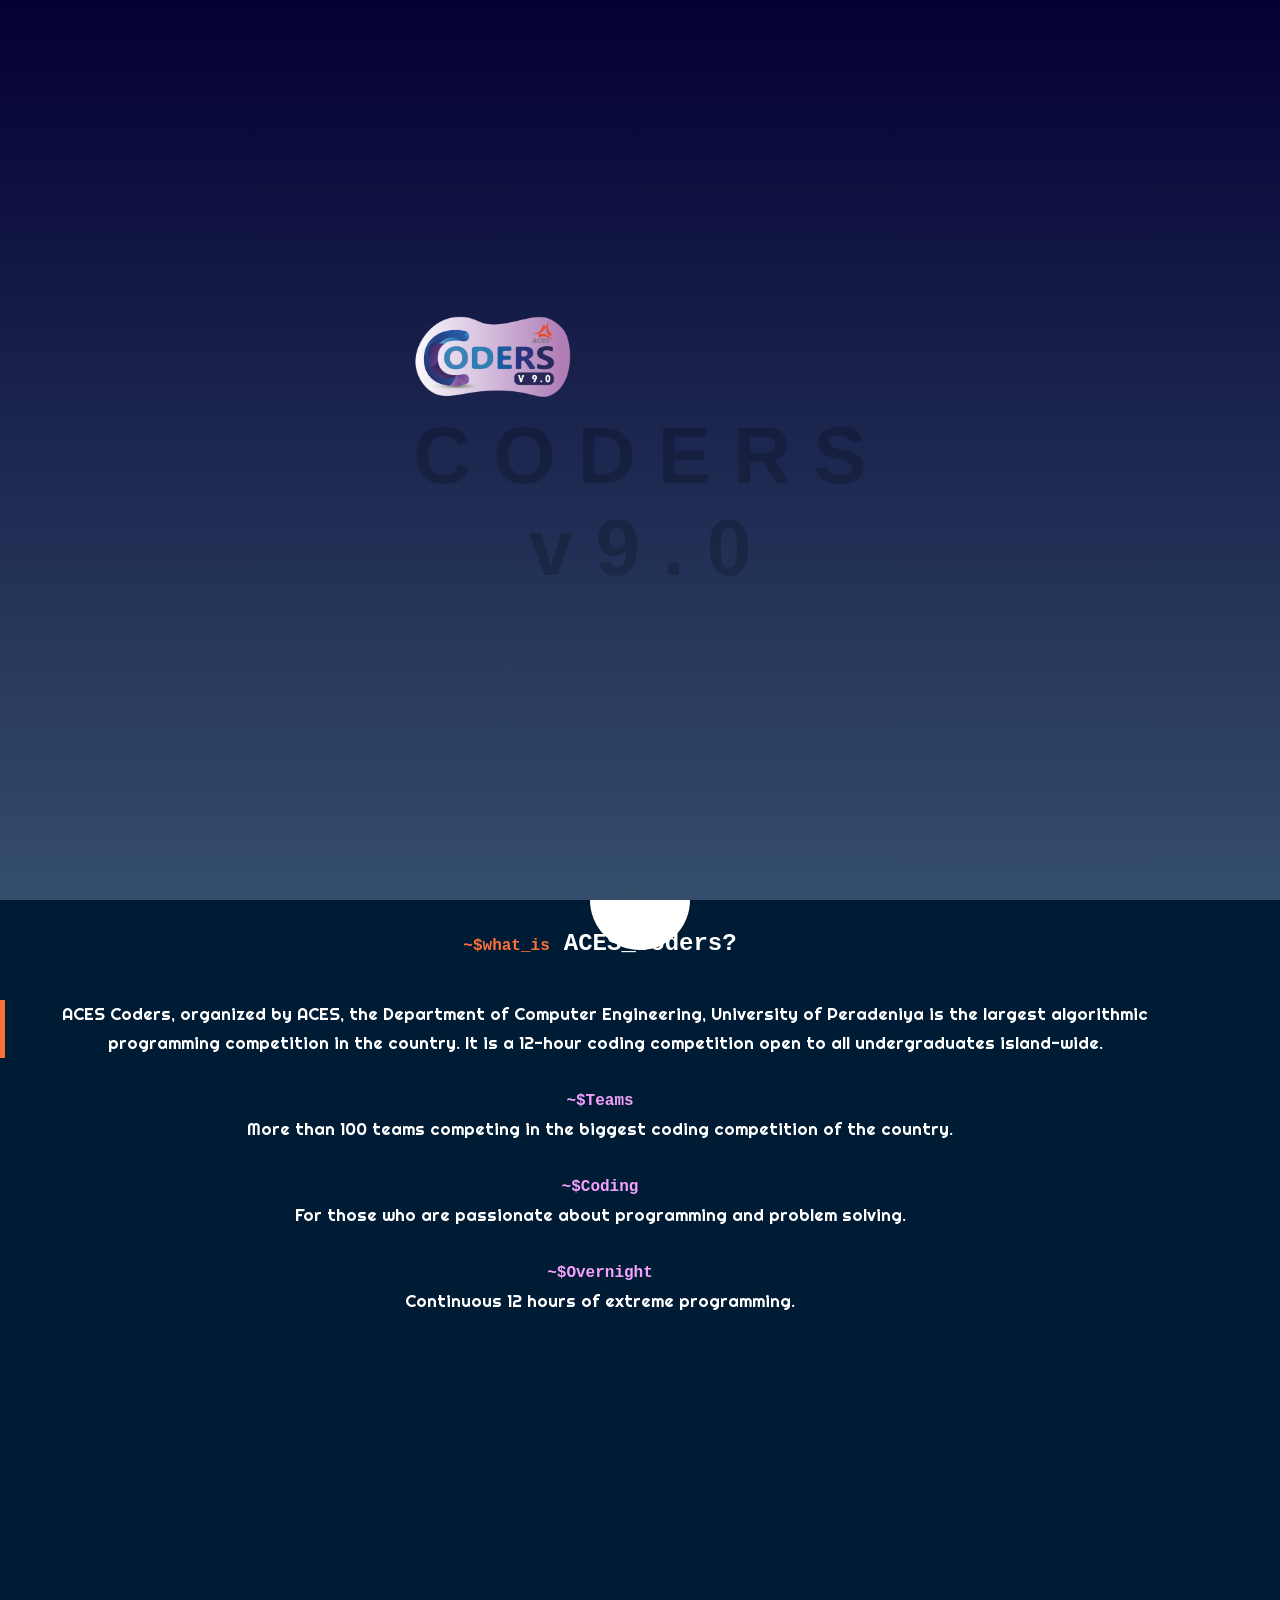
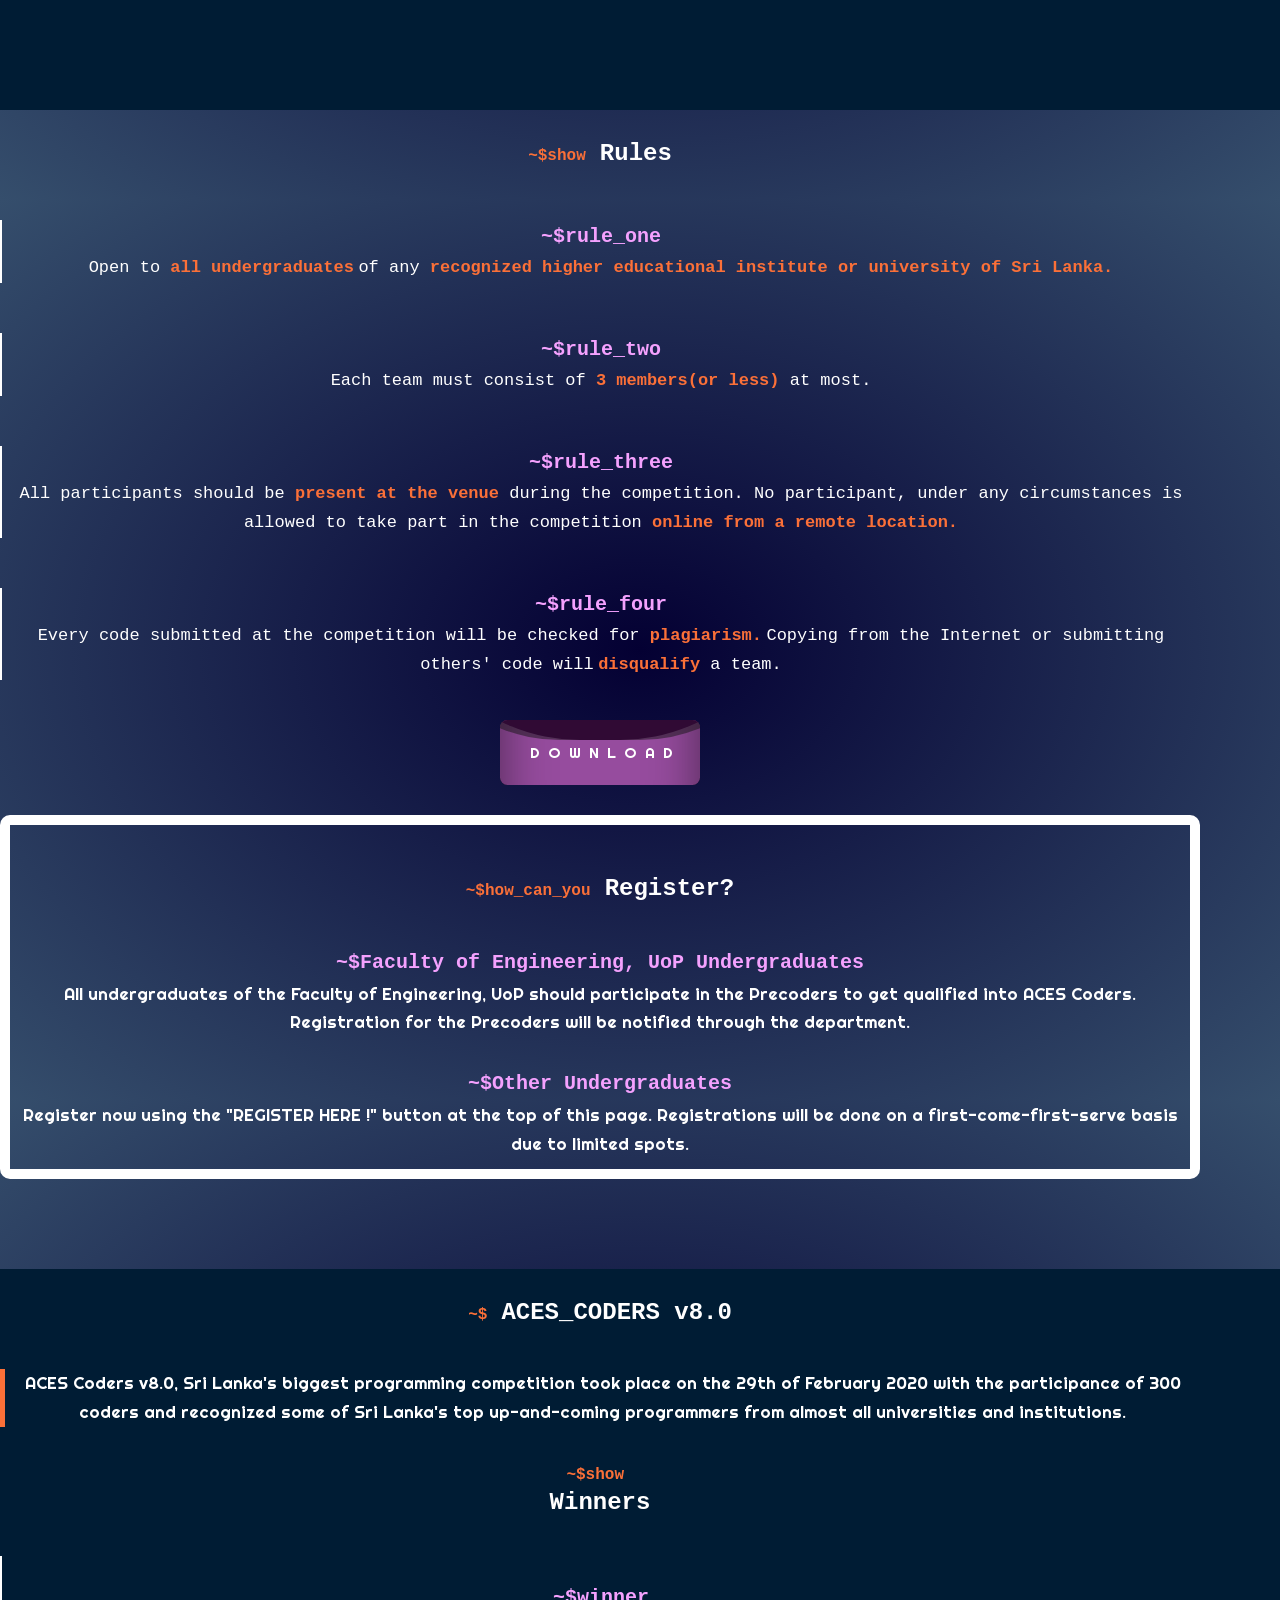
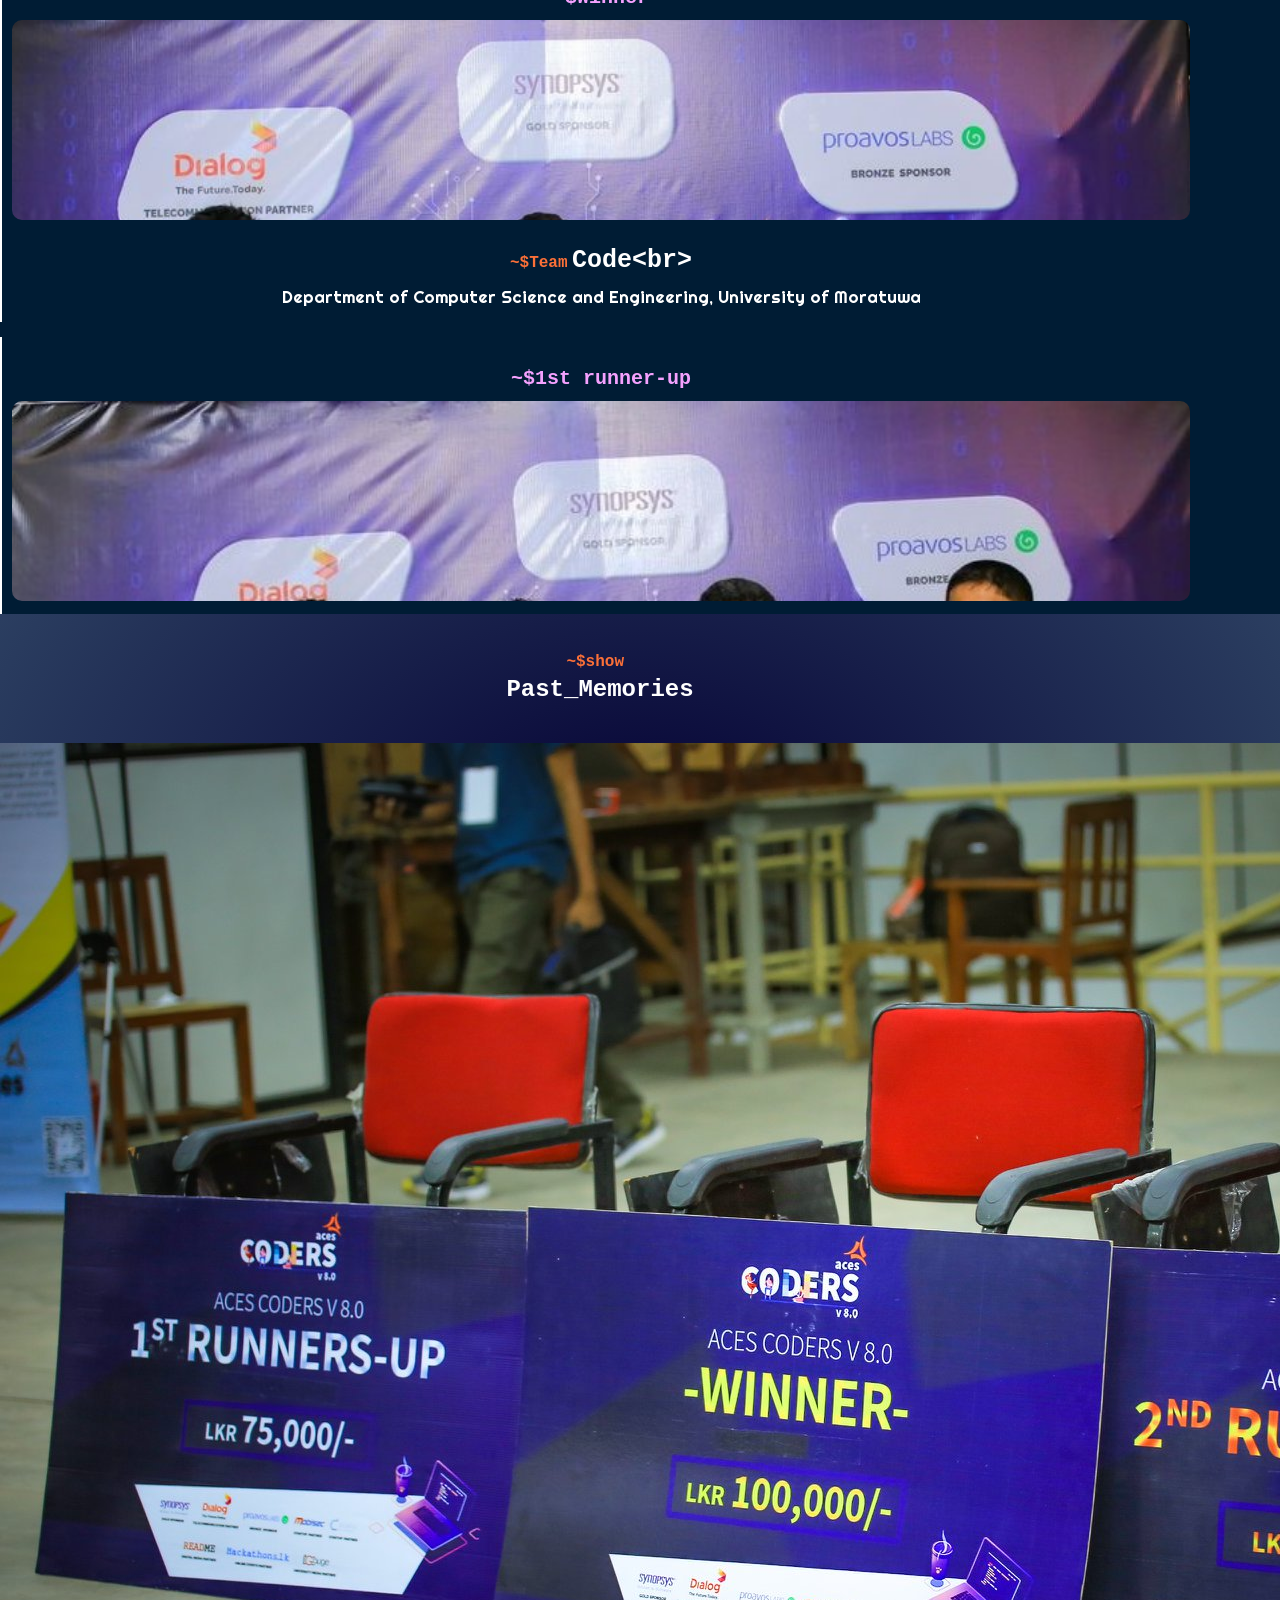
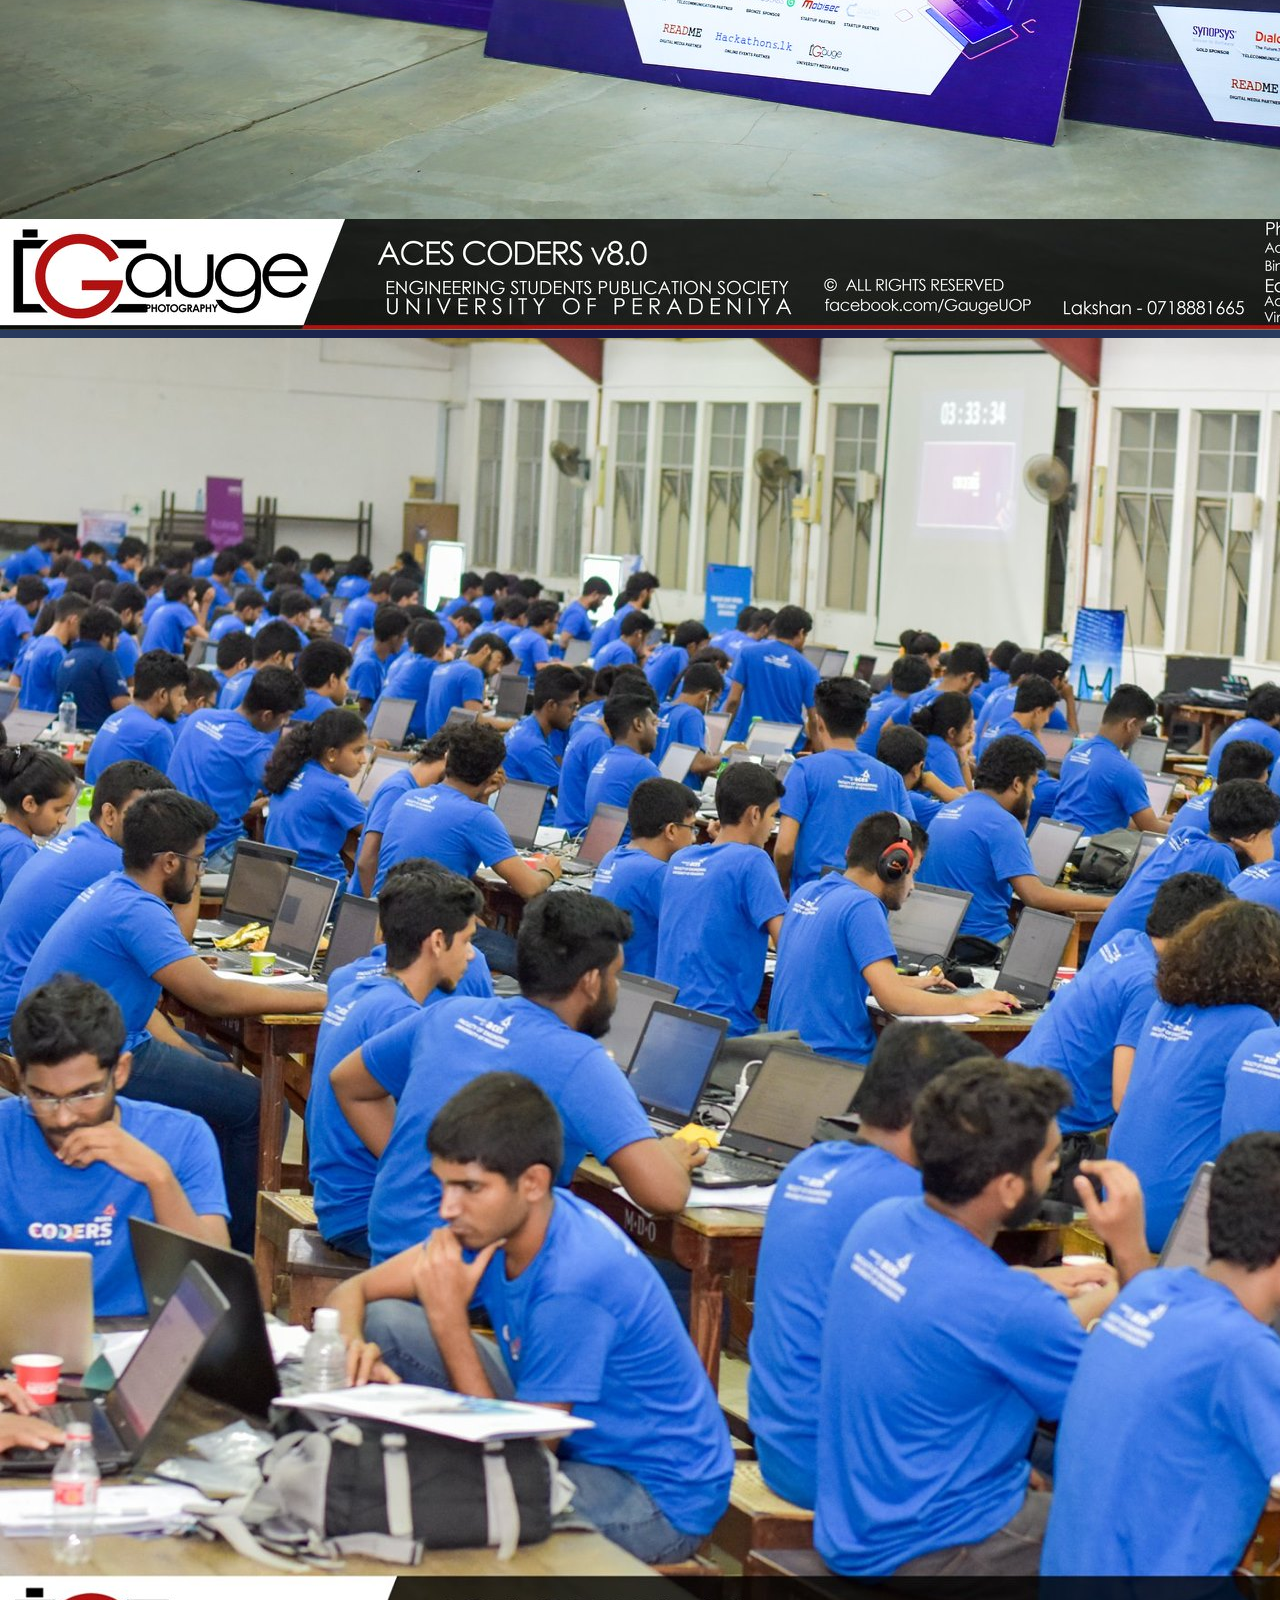
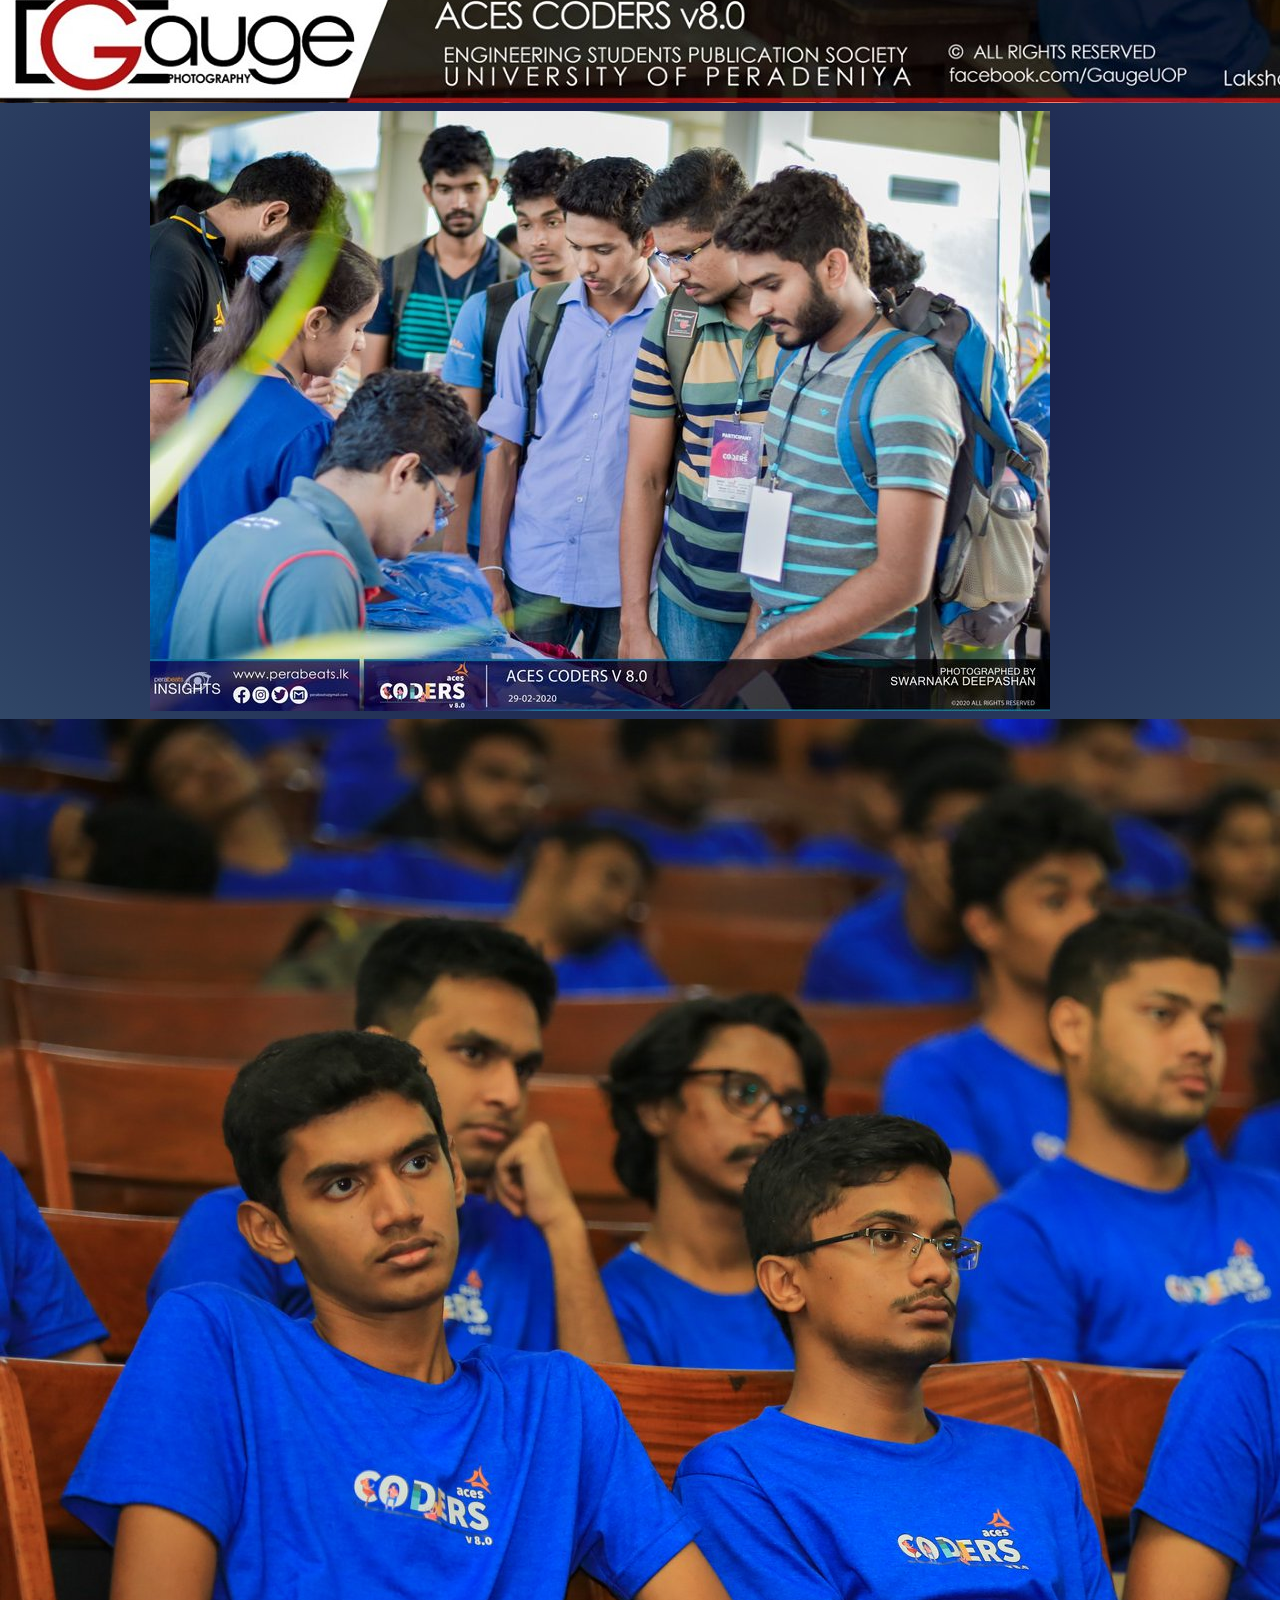
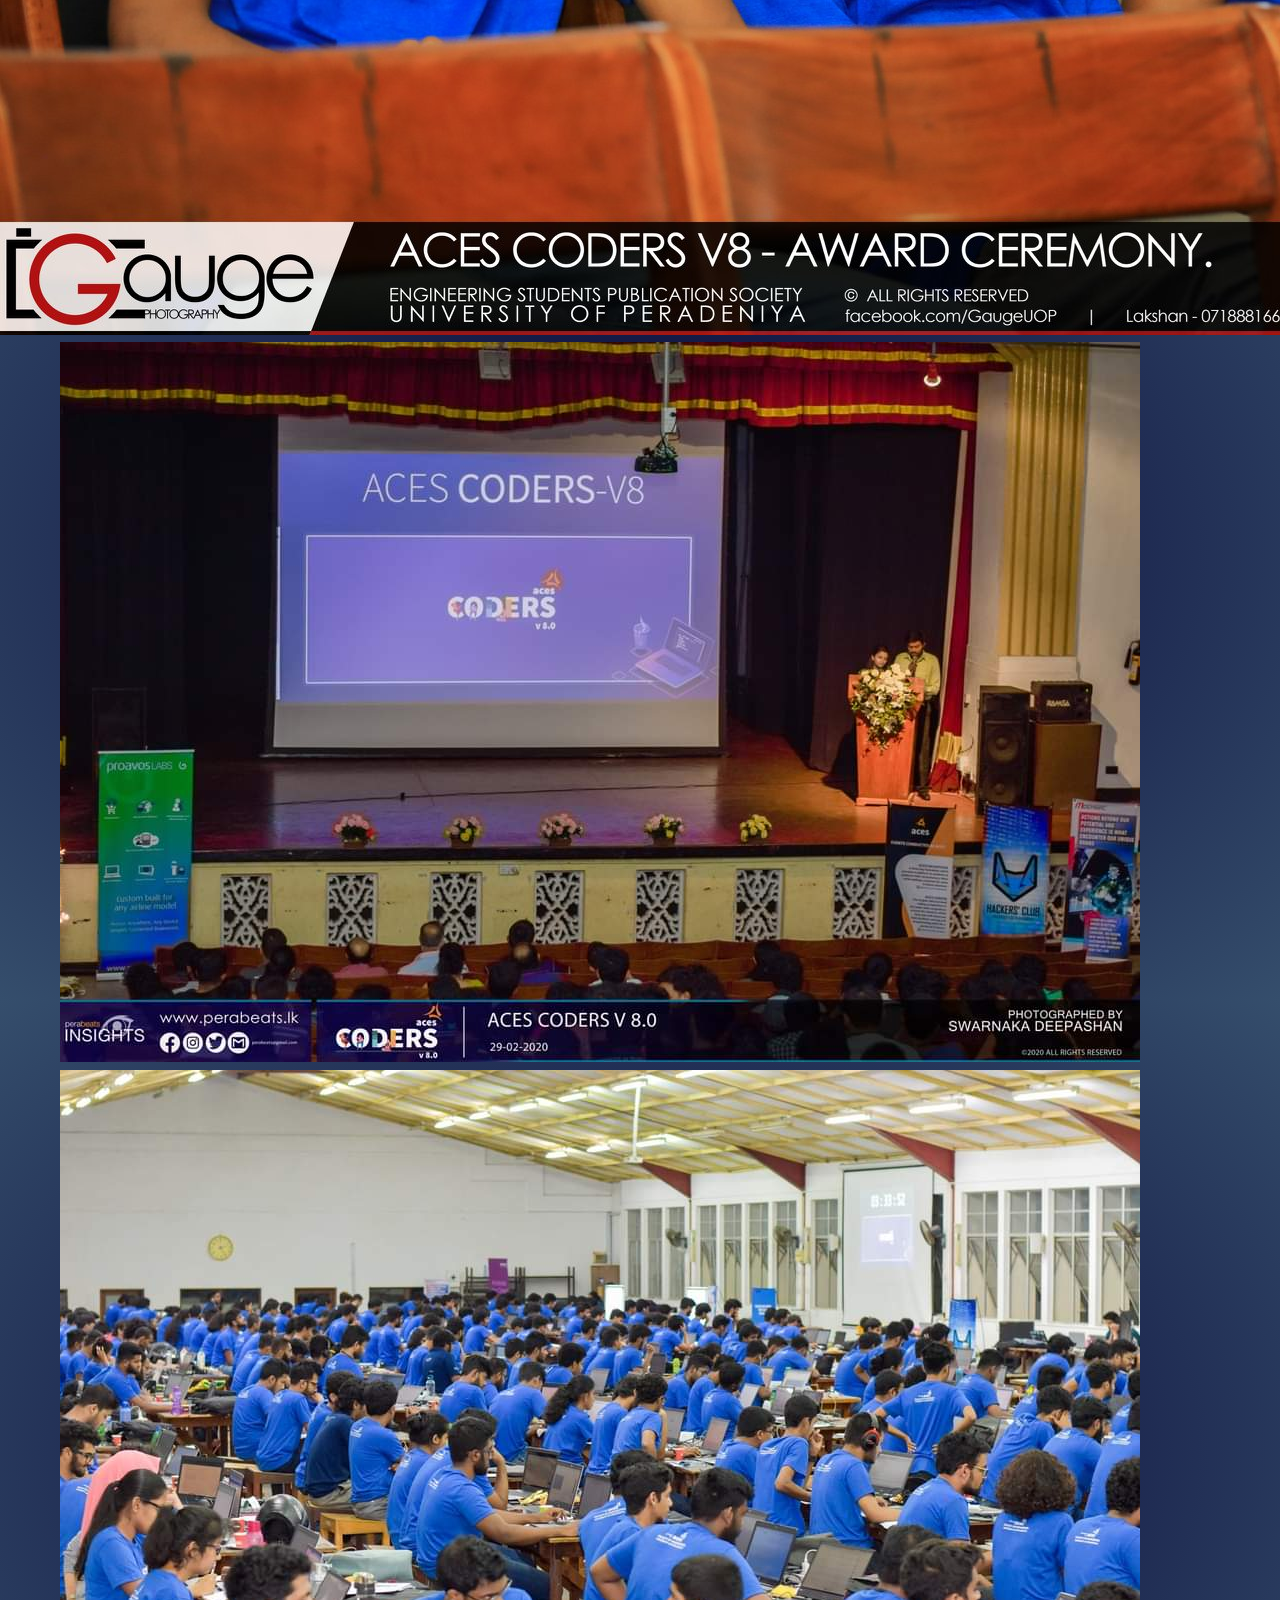
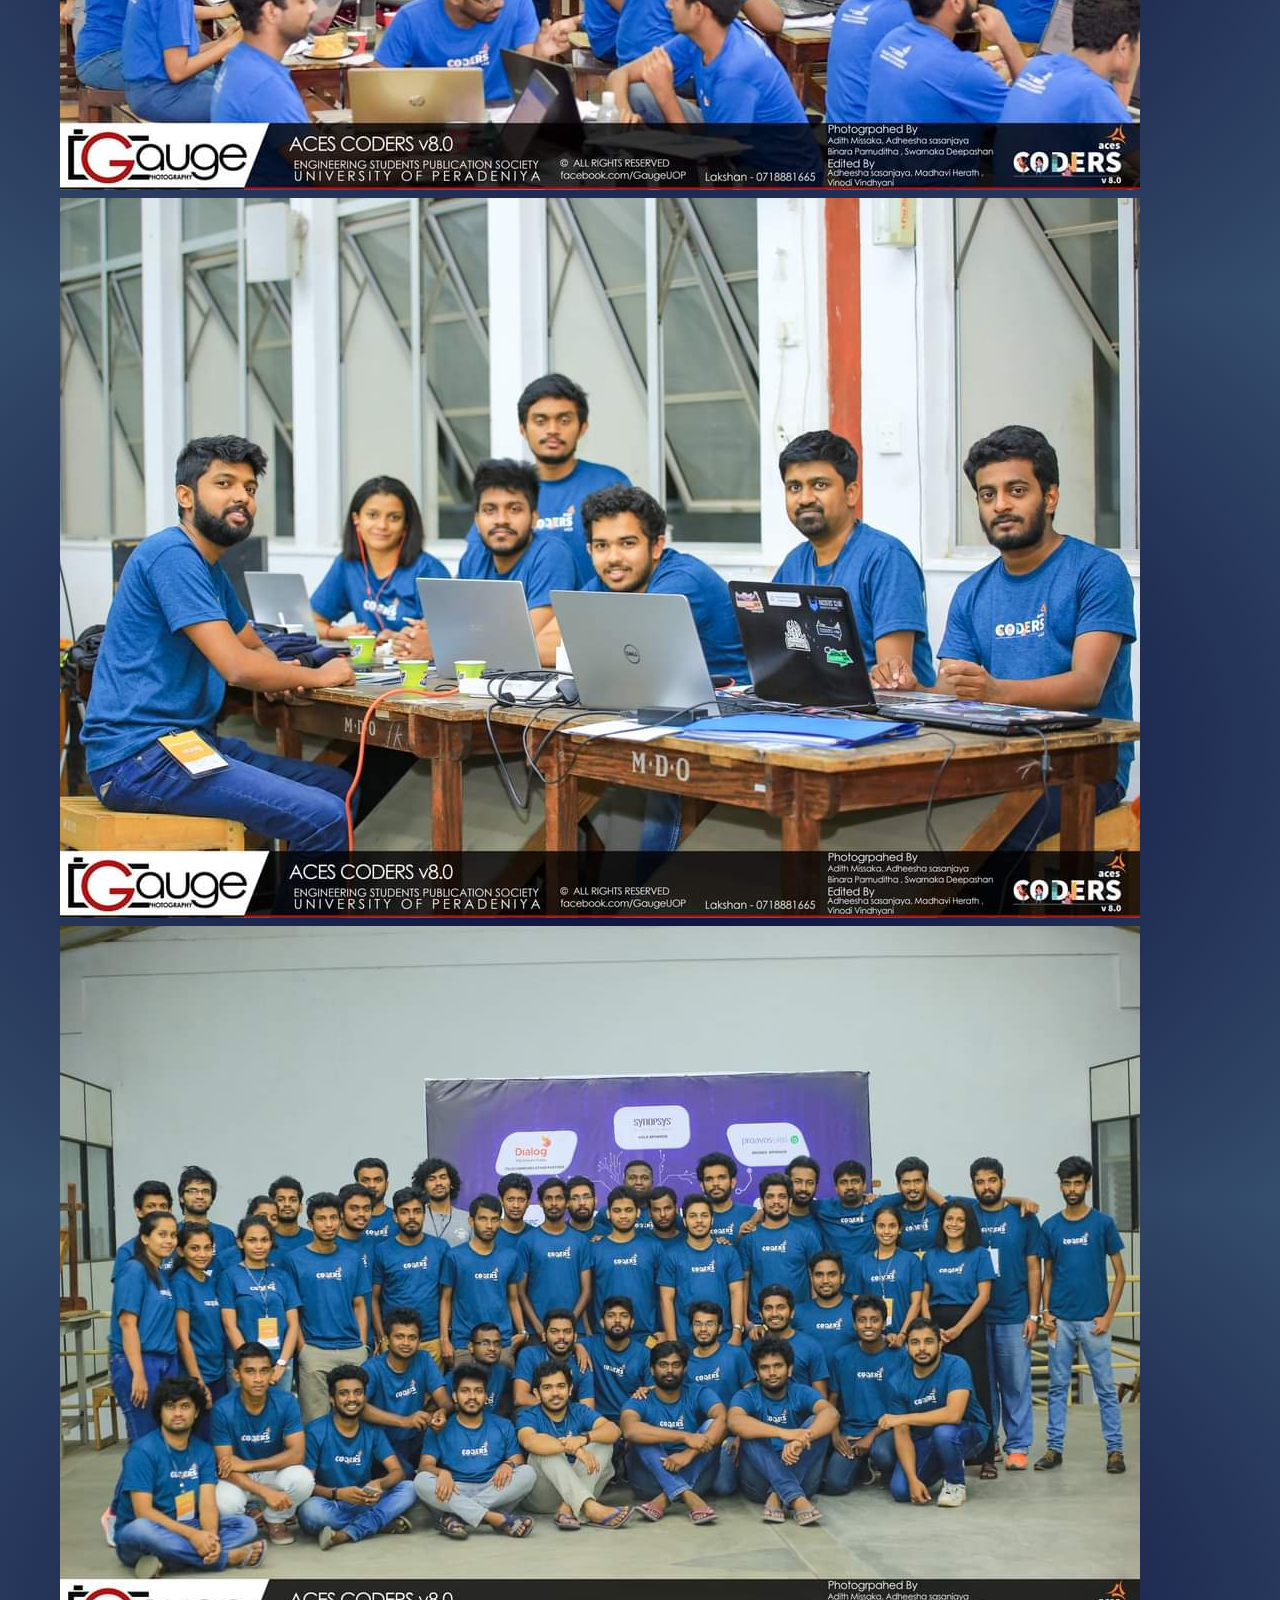
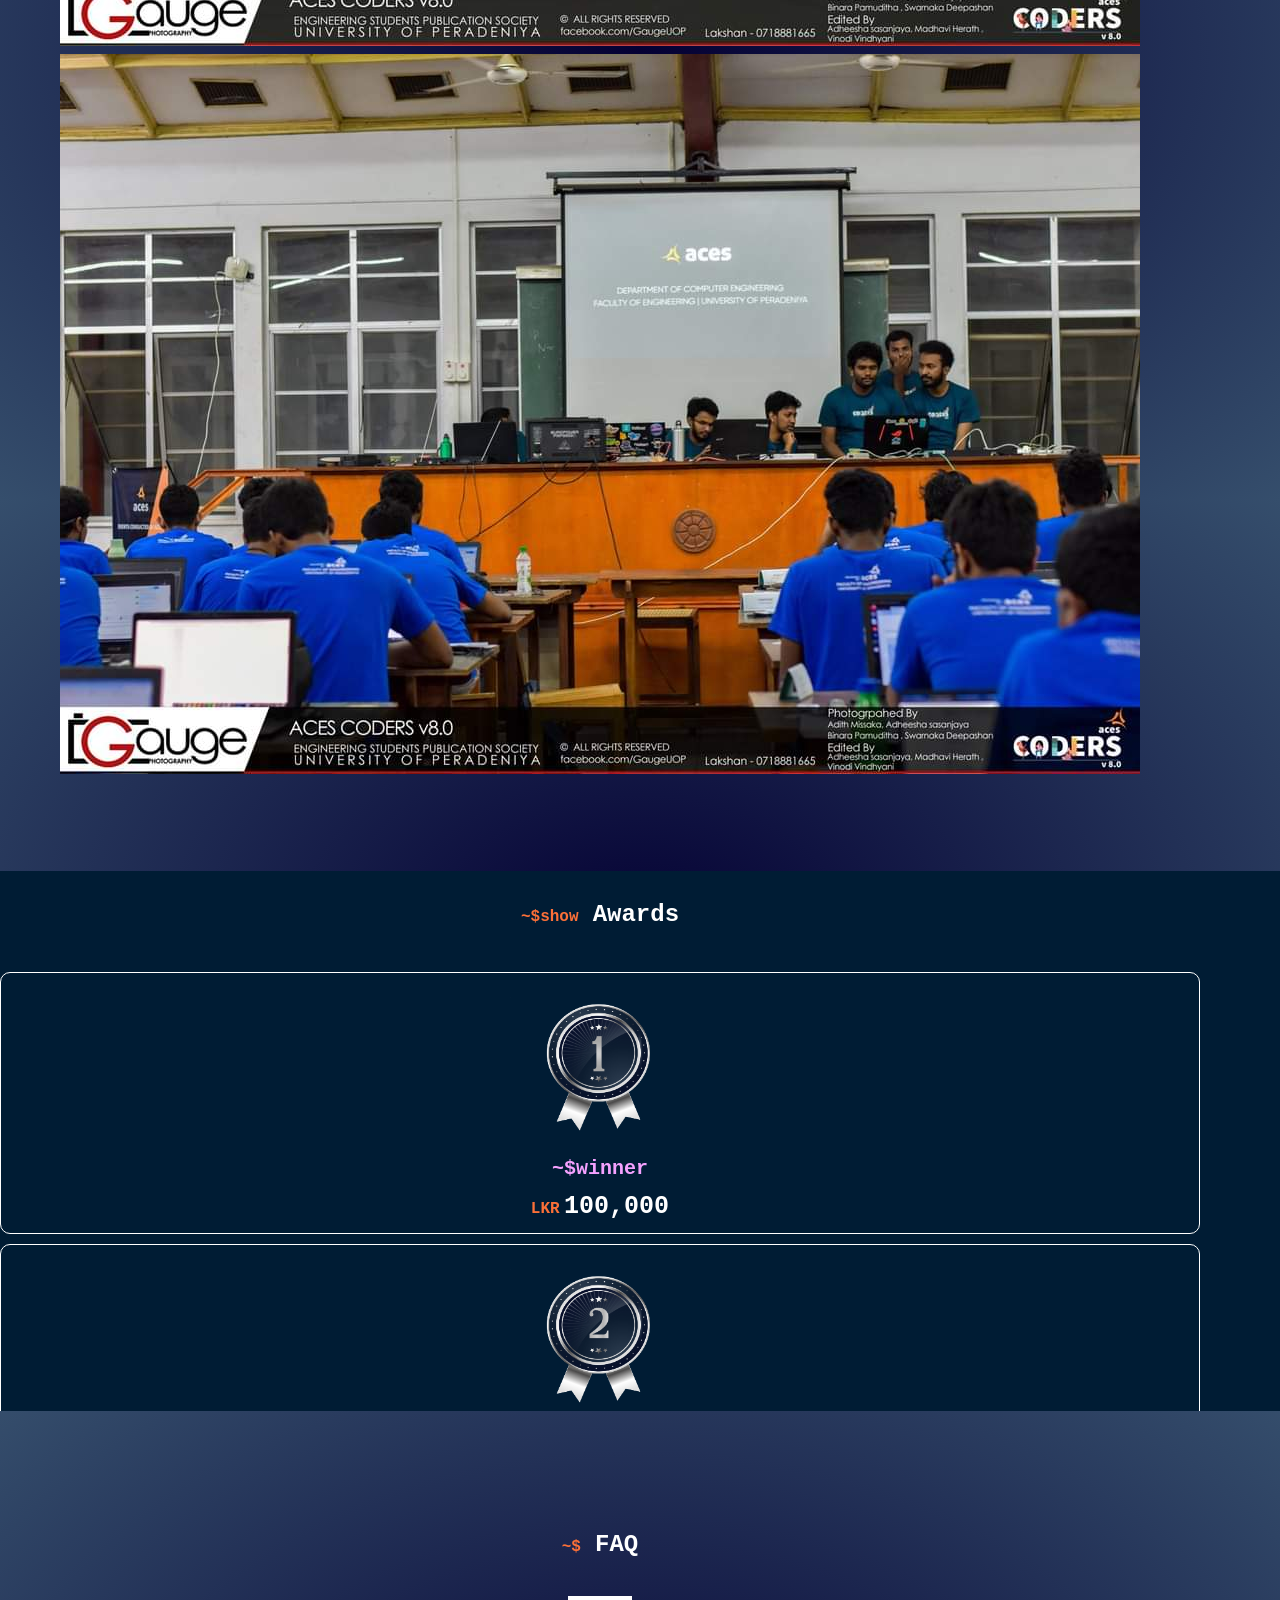
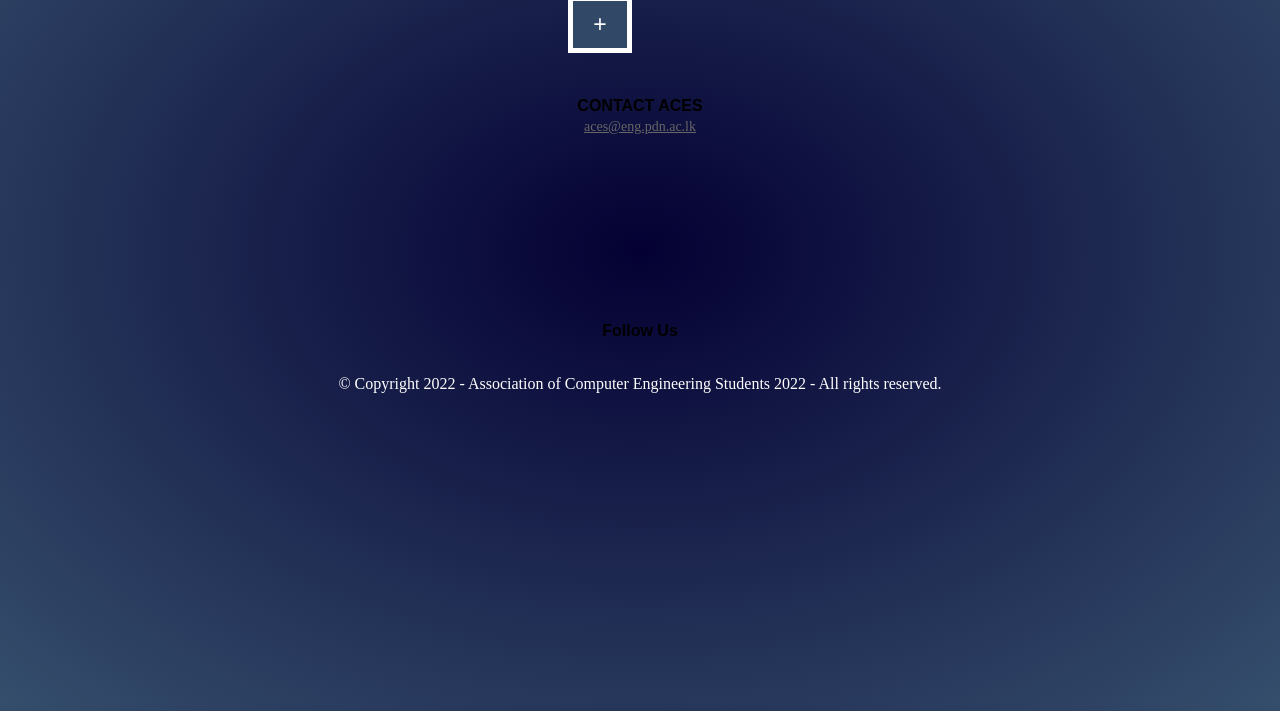
==== index.html @ c262368a "registration closed" ====
<!DOCTYPE html>
<html>

<head>
    <title>aces | coders v9.0</title>
    <meta name="viewport" content="width=device-width, initial-scale=1.0">
    <!---->
    <link rel='icon' href='img/aces-logo.jfif' type='image/x-icon' />
    <!--preloader-->
    <link rel="stylesheet" type="text/css" href="css/preloader_.css">
    <!--navBar-->
    <link rel="stylesheet" type="text/css" href="css/normalize.css" />
    <link rel="stylesheet" type="text/css" href="css/demo.css" />
    <link rel="stylesheet" type="text/css" href="css/component1.css" />
    <script src="js/modernizr-2.6.2.min.js"></script>
    <!--header-->
    <link rel="stylesheet" href="css/bootstrap.min.css">
    <link rel="stylesheet" href="css/header_.css">
    <!--scroll-->
    <link rel="stylesheet" href="css/scroll_.css">
    <link rel="stylesheet" href="css/main.css">

    <link rel="stylesheet" href="css/all.css">
    <!--cotactus-->
    <link rel="stylesheet" type="text/css" href="css/font-awesome.min.css">
    <link rel="stylesheet" type="text/css" href="css/contactus.css">
    <!--footer-->
    <link rel="stylesheet" type="text/css" href="css/footer_.css">
    <!--countdown-->
    <link rel="stylesheet" type="text/css" href="css/util.css">
    <link rel="stylesheet" type="text/css" href="css/mainTimer.css">
    <link href="https://fonts.googleapis.com/css?family=Droid+Sans:400,700" rel="stylesheet">
    <link href="https://fonts.googleapis.com/css2?family=Righteous&display=swap" rel="stylesheet">
    <link rel="stylesheet" href="css/baguetteBox.min.css">
    <link rel="stylesheet" href="css/fluid-gallery.css">
    <link rel="stylesheet" href="css/main.css">

    <!--New button CSS-->
    <link rel="stylesheet" href="./css/new_button.css">

</head>

<style type="text/css">

</style>

<body id="page-top" data-spy="scroll" data-target=".navbar-fixed-top">

    <!-- Preloader -->
    <div class="no-scroll-y">
        <section>
            <div id="preloader">
                <div id="ctn-preloader" class="ctn-preloader">
                    <div class="animation-preloader">
                        <div class="row">
                            <div class="col-sm-3"></div>
                            <div class="col-sm-4">
                                <img src="img/coders-logo-2.png" alt="logo" width="164px" height="100px">
                            </div>
                        </div>
                        <div class="txt-loading">
                            <span data-text-preloader="C" class="letters-loading letterC">
							C
						</span>
                            <span data-text-preloader="O" class="letters-loading letterO">
							O
						</span>
                            <span data-text-preloader="D" class="letters-loading letterD">
							D
						</span>
                            <span data-text-preloader="E" class="letters-loading letterE">
							E
						</span>
                            <span data-text-preloader="R" class="letters-loading letterR">
							R
						</span>
                            <span data-text-preloader="S" class="letters-loading letterS">
							S
						</span>
                            <br>
                            <span data-text-preloader="v" class="letters-loading letterV">
							v
						</span>
                            <span data-text-preloader="9" class="letters-loading letter8">
							9
						</span>
                            <span data-text-preloader="." class="letters-loading letterDOT">
							.
						</span>
                            <span data-text-preloader="0" class="letters-loading letter0">
							0
						</span>
                        </div>
                    </div>
                    <div class="loader-section section-left"></div>
                    <div class="loader-section section-right"></div>
                </div>
            </div>
        </section>
    </div>

    <!-- Start Nav Structure -->
    <div class="component">

        <button class="cn-button" id="cn-button">+</button>
        <div class="cn-wrapper" id="cn-wrapper">
            <ul>
                <li id="menuBarButton"><a class="page-scroll" href="#page-top"><span class="icon-home"></span></a></li>
                <li id="menuBarButton1"><a class="page-scroll" href="#about"><i class="far fa-file-code"></i></a></li>
                <li id="menuBarButton2"><a class="page-scroll" href="#lastYear"><span class="icon-picture"></span></a></li>
                <li id="menuBarButton3"><a class="page-scroll" href="#awards"><i class="fas fa-medal"></i></a></li>
                <li id="menuBarButton4"><a class="page-scroll" href="#contact"><span class="icon-envelope-alt"></span></a></li>
            </ul>
        </div>
        <div id="cn-overlay" class="cn-overlay"></div>

    </div>
    <!-- End Nav Structure -->

    <!-- Header -->
    <!--
<nav class="navbar navbar-default navbar-fixed-top" style="background-color: #37526f; border-color: #37526f;">
    <div class="container-fluid">
      	<div class="brand-centered" style="background-color: #37526f; border-color: #37526f;">
      		<a class="navbar-brand" href=""><img style="margin-right: 10px; padding: 0;" src="img/header_logo.png" alt="codeslogo"></a>
      	</div>
    </div>
</nav>-->
    <!--End Header -->

    <!-- Home Section -->
    <section id="intro" class="intro-section">
        <header class="headerHome">
            <div class="overlay-img"></div>
            <!-- <img src="img/overlay-image.png" alt="overlay-image" class="overlay-img">-->
            <video playsinline="playsinline" autoplay="autoplay" muted="muted" loop="loop">
            <source src="video/home.mp4" type="video/mp4">
        </video>

            <div class="container containerMarginResp marginSet">

                <section class='event row container logo-padding' id='event'>
                    <div class='event-content'>
                        <img src='img/Coders-Logo-Transparent.png' alt='SweetLandia' id='sweetlandia'/>
                    </div>
                </section>

                <div class="row container">
                    <div class="col">
                        <div class="bg-g1 size1 flex-w flex-col-c-sb p-l-15 p-r-15 p-t-55 p-b-35 respon1">
                            <span></span>
                            <div class="flex-col-c p-t-50 p-b-50">
                                <div class="homePHeadTimer">
                                    <p style="font-family: Courier New; font-weight:bold">ACES Coders v9.0 will begin in</p>
                                </div>

                                <div class="flex-w flex-c cd100 p-b-82">
                                    <!--<div class="flex-col-c-m size2 how-countdown" style="width: 100%;">
                                        <span class="l1-txt3">CLOSED</span>
                                    </div>-->

                                    <div class="flex-col-c-m size2 how-countdown">
                                        <span class="l1-txt3 p-b-9 days" style="color: #a3009d;">35</span>
                                        <span class="s1-txt1" style="font-weight: bolder;">Days</span>
                                    </div>

                                    <div class="flex-col-c-m size2 how-countdown">
                                        <span class="l1-txt3 p-b-9 hours" style="color: #a3009d;">17</span>
                                        <span class="s1-txt1" style="font-weight: bolder;">Hours</span>
                                    </div>

                                    <div class="flex-col-c-m size2 how-countdown">
                                        <span class="l1-txt3 p-b-9 minutes" style="color: #a3009d;">50</span>
                                        <span class="s1-txt1" style="font-weight: bolder;">Minutes</span>
                                    </div>

                                    <div class="flex-col-c-m size2 how-countdown">
                                        <span class="l1-txt3 p-b-9 seconds" style="color: #a3009d;">39</span>
                                        <span class="s1-txt1" style="font-weight: bolder;">Seconds</span>
                                    </div>
                                </div>

                            </div>
                        </div>
                    </div>
                    <!-- <div class="col-sm-6">
                        <div class="row" style="float: left;">
                            <p class="homePHeadShow">~$show_event_name&nbsp;</p>
                            <p class="homePHead">ACES Coders v8.0</p>
                        </div>
                        <div class="row" style="float: left;">
                            <p class="homePHeadShow">~$stage_next&nbsp;</p>
                            <p class="homePHead">Practice Session</p> -->
                    <!--<p class="homeresult">// Feb 25</p>-->
                    <!-- </div>
                <div class="row" style="float: left;">
                    <p class="homePHeadShow">~$show_event&nbsp;</p>
                    <p class="homePHead">Over Night Coding&nbsp;</p>
                </div>
                <div class="row" style="float: left;">
                    <p class="homePHeadShow">~$end&nbsp;</p>
                    <p class="homePHead">Awards Ceremony&nbsp;</p>
                </div> -->
                </div>
            </div>
            </div>
            <div class="container">
                <div class="row marginStyle">
                    <div class="col-sm-4 containerMargin">
                        <p style="color: white;"><i class="fas fa-calendar fa-4x"></i></i>
                        </p>
                        <p class="aboutP"><strong>~$show_event_date</strong></p>
                        <p class="homePHead" style="font-weight:bold">17th Dec 2022</p>
                    </div>
                    <div class="col-sm-4 containerMargin">
                        <p style="color: white;"><i class="fa fa-map-marker fa-4x"></i></p>
                        <p class="aboutP"><strong>~$show_event_venue</strong></p>
                        <p class="homePHead" style="font-weight:bold">Faculty of Engineering UoP&nbsp;</p>
                    </div>
                    <div class="col-sm-4 containerMargin">
                        <p style="color: white;"><i class="fa fa-clock-o fa-4x"></i></p>
                        <p class="aboutP"><strong>~$show_event_time</strong></p>
                        <p class="homePHead" style="font-weight:bold">6.00 p.m - 6.00 a.m.</p>
                    </div>
                </div>
                <!--<div class="wrapper-a">
                    <a class="button-wrapper-a" href="https://docs.google.com/forms/d/e/1FAIpQLScHGN9x7dWjV7-T_xYr0hlZ8g_eYYLVKu6fZ9DCsmUbyilGmA/viewform" target="_blank" style="color: white;">
                        Register Here !
                    </a>
                </div>-->
            </div>
        </header>

    </section>

    <!-- About Section -->
    <section id="about" class="about-section">

        <header class="headerAbout">
            <div class="overlay"></div>
            <video playsinline="playsinline" autoplay="autoplay" muted="muted" loop="loop">
	    	<source src="video/coders2022.mp4" type="video/mp4">
	  	</video>

            <div class="container containerMargin">
                <div class="row">
                    <div class="container">
                        <div class="row">
                            <div class="col-sm-12" style="margin-bottom: 40px;">
                                <p class="mainHeadp"><strong>~$what_is&nbsp;</strong></p>
                                <h1 class="mainHeadH pixelFont"><strong>ACES_Coders?</strong></h1>
                            </div>
                        </div>
                    </div>
                    <div class="container" style="border-left: 5px solid #fb7038;">
                        <div class="row containerAbout">
                            <div class="col-sm-12">
                                <p class="textAbout" style="font-family: 'Righteous', cursive;">ACES Coders, organized by ACES, the Department of Computer Engineering, University of Peradeniya is the largest algorithmic programming competition in the country. It is a 12-hour coding competition open to all undergraduates
                                    island-wide.
                                </p>
                            </div>
                        </div>
                    </div>
                    <div class="container">
                        <div class="row">
                            <div class="col-sm-6 containerMargin">
                                <p style="color: white;"><i class="fas fa-users fa-5x"></i></i>
                                </p>
                                <p class="aboutP"><strong>~$Teams</strong></p>
                                <p class="textAbout">More than 100 teams competing in the biggest coding competition of the country.</p>
                            </div>
                            <div class="col-sm-6 containerMargin">
                                <p style="color: white;"><i class="fas fa-laptop-code fa-5x"></i></p>
                                <p class="aboutP"><strong>~$Coding</strong></p>
                                <p class="textAbout">For those who are passionate about programming and problem solving.</p>
                            </div>
                        </div>
                        <div class="row containerMargin">
                            <div class="col-sm-12">
                                <p style="color: white;"><i class="fas fa-hourglass-half fa-5x"></i></p>
                                <p class="aboutP"><strong>~$Overnight</strong></p>
                                <p class="textAbout">Continuous 12 hours of extreme programming.</p>
                            </div>
                        </div>
                    </div>
                </div>
            </div>

        </header>

        <div class="container" style="margin-top: 30px;">
            <div class="row">
                <div class="col-lg-12">
                    <p class="mainHeadp"><strong>~$show&nbsp;</strong></p>
                    <h1 class="mainHeadH pixelFont"><strong>Rules</strong></h1>
                </div>
                <div class="container">
                    <div class="row">
                        <div class="col-sm-6">
                            <div class="containerMarginListRule">
                                <p class="ruleP"><strong>~$rule_one</strong></p>
                                <p class="textAboutRule">Open to </p>
                                <p class="textPRule"><strong>all undergraduates</strong></p>
                                <p class="textAboutRule"> of any </p>
                                <p class="textPRule"><strong>recognized higher educational institute or university of Sri Lanka.</strong></p>
                            </div>

                        </div>
                        <div class="col-sm-6">
                            <div class="containerMarginListRule">
                                <p class="ruleP"><strong>~$rule_two</strong></p>
                                <p class="textAboutRule">Each team must consist of </p>
                                <p class="textPRule"><strong>3 members(or less) </strong></p>
                                <p class="textAboutRule">at most.</p>
                            </div>
                        </div>
                    </div>
                    <div class="row">
                        <div class="col-sm-6">
                            <div class="containerMarginListRule">
                                <p class="ruleP"><strong>~$rule_three</strong></p>
                                <p class="textAboutRule">All participants should be </p>
                                <p class="textPRule"><strong>present at the venue </strong></p>
                                <p class="textAboutRule">during the competition. No participant, under any circumstances is allowed to take part in the competition </p>
                                <p class="textPRule"><strong>online from a remote location.</strong></p>
                            </div>
                        </div>
                        <div class="col-sm-6">
                            <div class="containerMarginListRule">
                                <p class="ruleP"><strong>~$rule_four</strong></p>
                                <p class="textAboutRule">Every code submitted at the competition will be checked for </p>
                                <p class="textPRule"><strong>plagiarism.</strong></p>
                                <p class="textAboutRule"> Copying from the Internet or submitting others' code will</p>
                                <p class="textPRule"><strong> disqualify </strong></p>
                                <p class="textAboutRule">a team.</p>
                            </div>
                        </div>
                    </div>
                </div>
                <!-- <div class="container-contact1-form-btn" style="margin-top: 20px;">
                    <button class="contact1-form-btn" href="pdf/Rules and Regulations.pdf">
                    <a href="pdf/Rules and Regulations.pdf" style="color: white" download>
                        <span>Download<i class="fa fa-long-arrow-right" aria-hidden="true"></i></span>
                    </a>
                </button>
                </div> -->
                <div class="container-contact1-form-btn" style="margin-top: 20px;">
                    <div class="download-btn" style="margin-top: 20px;">
                        <a href="pdf/Rules and Regulations.pdf" class="download-btn-a">
                            <span>DOWNLOAD</span>
                            <div class="wave"></div>
                        </a>
                    </div>
                </div>
            <div class="register">
                <div class="row" style="margin-top: 40px;">
                    <div class="col-lg-12" style="margin-bottom: 40px;">
                        <p class="mainHeadp"><strong>~$how_can_you&nbsp;</strong></p>
                        <h1 class="mainHeadH pixelFont"><strong>Register?</strong></h1>
                    </div>
                </div>
                <div class="row">
                    <div class="col-sm-6">
                        <div class=" " style="margin-bottom: 30px;">
                            <p class="ruleP"><strong>~$Faculty of Engineering, UoP Undergraduates</strong></p>
                            <p class="textAboutRule" style="font-family: 'Righteous', cursive;">All undergraduates of the Faculty of Engineering, UoP should participate in the Precoders to get qualified into ACES Coders. Registration for the Precoders will be notified through the department.</p>
                        </div>
                    </div>
                    <div class="col-sm-6">
                        <div class=" ">
                            <p class="ruleP"><strong>~$Other Undergraduates</strong></p>
                            <p class="textAboutRule" style="font-family: 'Righteous', cursive;">Register now using the "REGISTER HERE !" button at the top of this page. Registrations will be done on a first-come-first-serve basis due to limited spots.</p>
                        </div>
                    </div>
                </div>
            </div>
    </section>
    <!--End About Section -->

    <!-- lastYear Section -->
    <section id="lastYear" class="lastYear-section">

        <header class="headerLastYear">
            <div class="overlay"></div>
            <video playsinline="playsinline" autoplay="autoplay" muted="muted" loop="loop">
            <source src="video/lastyear.mp4" type="video/mp4">
        </video>

            <div class="container containerMargin">
                <div class="row">
                    <div class="col-lg-12" style="margin-bottom: 40px;">
                        <p class="mainHeadp"><strong>~$&nbsp;</strong></p>
                        <h1 class="mainHeadH pixelFont"><strong>ACES_CODERS v8.0</strong></h1>
                    </div>
                </div>
                <div class="row">
                    <div class="col-sm-12 containerLastYear" style="border-left: 5px solid #fb7038;">
                        <p class="textAbout">ACES Coders v8.0, Sri Lanka's biggest programming competition took place on the 29th of February 2020 with the participance of 300 coders and recognized some of Sri Lanka's top up-and-coming programmers from almost all universities
                            and institutions.</p>
                    </div>
                </div>
                <div class="row">
                    <div class="col-lg-12" style="margin-bottom: 40px;">
                        <p class="mainHeadWinp"><strong>~$show&nbsp;</strong></p>
                        <h1 class="mainHeadH pixelFont"><strong>Winners</strong></h1>
                    </div>
                </div>
                <div class="row">
                    <div class="col-sm-4">
                        <div class="set">
                            <div class="winnerPDiv">
                                <p class="winnerHeadP"><strong>~$winner</strong></p>
                            </div>
                            <div class="winners">
                                <div class="firstPlaceDiv"></div>
                                <div class="winnerPDiv">
                                    <p class="winnerP"><strong>~$Team</strong></p>
                                    <p class="winnerTeamP"><strong> Code&lt;br&gt;</strong></p>
                                </div>
                                <div>
                                    <p class="textAbout">Department of Computer Science and Engineering, University of Moratuwa</p>
                                </div>
                            </div>
                        </div>
                    </div>
                    <div class="col-sm-4">
                        <div class="set">
                            <div class="winnerPDiv">
                                <p class="winnerHeadP"><strong>~$1<up>st</up> runner-up</strong></p>
                            </div>
                            <div class="winners">
                                <div class="secondPlaceDiv"></div>
                                <div class="winnerPDiv">
                                    <p class="winnerP"><strong>~$Team</strong></p>
                                    <p class="winnerTeamP"><strong> TeamName</strong></p>
                                </div>
                                <div>
                                    <p class="textAbout">Department of Electronic and Telecommunication Engineering, University of Moratuwa</p>
                                </div>
                            </div>
                        </div>
                    </div>
                    <div class="col-sm-4">
                        <div class="set">
                            <div class="winnerPDiv">
                                <p class="winnerHeadP"><strong>~$2<up>nd</up> runner-up</strong></p>
                            </div>
                            <div class="winners">
                                <div class="thirdPlaceDiv"></div>
                                <div class="winnerPDiv">
                                    <p class="winnerP"><strong>~$Team</strong></p>
                                    <p class="winnerTeamP"><strong> FkrBk</strong></p>
                                </div>
                                <div>
                                    <p class="textAbout">Department of Computer Science, University of Colombo</p>
                                </div>
                            </div>
                        </div>
                    </div>
                </div>
            </div>
            </div>

        </header>

        <div class="container">
            <div class="row">
                <div class="col-lg-12" style="margin-bottom: 40px;">
                    <p class="mainHeadWinp"><strong>~$show&nbsp;</strong></p>
                    <h1 class="mainHeadH pixelFont"><strong>Past_Memories</strong></h1>
                </div>
            </div>
            <div class="container gallery-container">
                <div class="tz-gallery">
                    <div class="row">
                        <div class="col-sm-4">
                            <div>
                                <a class="lightbox" href="img/g1.jpg"><img src="img/g1.jpg" alt="galleryImg"></a>
                            </div>
                        </div>
                        <div class="col-sm-4">
                            <div>
                                <a class="lightbox" href="img/g2.jpg"><img src="img/g2.jpg" alt="galleryImg"></a>
                            </div>
                        </div>
                        <div class="col-sm-4">
                            <div>
                                <a class="lightbox" href="img/g3.jpg"><img src="img/g3.jpg" alt="galleryImg"></a>
                            </div>
                        </div>
                    </div>
                    <div class="row">
                        <div class="col-sm-4">
                            <div>
                                <a class="lightbox" href="img/g4.jpg"><img src="img/g4.jpg" alt="galleryImg"></a>
                            </div>
                        </div>
                        <div class="col-sm-4">
                            <div>
                                <a class="lightbox" href="img/g5.jpeg"><img src="img/g5.jpeg" alt="galleryImg"></a>
                            </div>
                        </div>
                        <div class="col-sm-4">
                            <div>
                                <a class="lightbox" href="img/g6.jpeg"><img src="img/g6.jpeg" alt="galleryImg"></a>
                            </div>
                        </div>
                    </div>
                    <div class="row">
                        <div class="col-sm-4">
                            <div>
                                <a class="lightbox" href="img/g7.jpeg"><img src="img/g7.jpeg" alt="galleryImg"></a>
                            </div>
                        </div>
                        <div class="col-sm-4">
                            <div>
                                <a class="lightbox" href="img/g8.jpeg"><img src="img/g8.jpeg" alt="galleryImg"></a>
                            </div>
                        </div>
                        <div class="col-sm-4">
                            <div>
                                <a class="lightbox" href="img/g9.jpeg"><img src="img/g9.jpeg" alt="galleryImg"></a>
                            </div>
                        </div>
                    </div>
                </div>
            </div>
        </div>
    </section>

    <!-- Contact Section -->
    <section id="awards" class="awards-section">

        <header class="headerAwards">
            <div class="overlay"></div>
            <video playsinline="playsinline" autoplay="autoplay" muted="muted" loop="loop">
            <source src="video/lastyear.mp4" type="video/mp4">
        </video>

            <div class="container containerMargin">
                <div class="row">
                    <div class="col-lg-12" style="margin-bottom: 40px;">
                        <p class="mainHeadp"><strong>~$show&nbsp;</strong></p>
                        <h1 class="mainHeadH pixelFont"><strong>Awards</strong></h1>
                    </div>
                </div>
                <div class="row">
                    <div class="col-sm-4">
                        <div class="awardsCard">
                            <div class="winners">
                                <div class="firstPlaceAward">
                                    <img src="img/firstplace.png" style="width: 180px;height: 170px;">
                                </div>
                                <div class="">
                                    <p class="winnerHeadP"><strong>~$winner</strong></p>
                                    <p class="winnerP"><strong>LKR</strong></p>
                                    <p class="winnerTeamP"><strong> 100,000</strong></p>
                                </div>
                            </div>
                        </div>
                    </div>
                    <div class="col-sm-4">
                        <div class="awardsCard">
                            <div class="winners">
                                <div class="firstPlaceAward">
                                    <img src="img/secondplace.png" style="width: 180px;height: 170px;">
                                </div>
                                <div class="">
                                    <p class="winnerHeadP"><strong>~$1<up>st</up> runner-up</strong></p>
                                    <p class="winnerP"><strong>LKR</strong></p>
                                    <p class="winnerTeamP"><strong> 75,000</strong></p>
                                </div>
                            </div>
                        </div>
                    </div>
                    <div class="col-sm-4">
                        <div class="awardsCard">
                            <div class="winners">
                                <div class="firstPlaceAward">
                                    <img src="img/thirdplace.png" style="width: 180px;height: 170px;">
                                </div>
                                <div class="">
                                    <p class="winnerHeadP"><strong>~$2<up>nd</up> runner-up</strong></p>
                                    <p class="winnerP"><strong>LKR</strong></p>
                                    <p class="winnerTeamP"><strong> 40,000</strong></p>
                                </div>
                            </div>
                        </div>
                    </div>
                </div>
            </div>
            </div>

        </header>
        <div class="container">
            <!----------------------Sponsors--------------------------------->
            <!--<div class="row" style="margin-top: 30px;">
                <div class="col-lg-12" style="margin-bottom: 40px;">
                    <p class="mainHeadp"><strong>~$show&nbsp;</strong></p>
                    <h1 class="mainHeadH pixelFont"><strong>Our_Sponsors</strong></h1>
                </div>
            </div>-->
            <!--
        <div class="row">
            <div class="col-sm-12" style="padding: 35px; border-radius: 4px;">
                <img style="background-color: aliceblue; border-radius: 4px;" src="img/logo1.png" alt="" class="img-responsive  center-block">
            </div>
        </div> -->
        <!-------------------------------Sponsors------------------------------->
        <!--  
            <div class="row">
                <div class="col-sm-4" style="padding: 25px; border-radius: 4px;">
                    <img style="background-color: aliceblue; border-radius: 4px;" src="img/sponsors/img1.png" alt="" class="img-responsive  center-block">
                </div>
                <div class="col-sm-4" style="padding: 25px; border-radius: 4px;">
                    <img style="background-color: aliceblue; border-radius: 4px;" src="img/sponsors/img2.png" alt="" class="img-responsive  center-block">
                </div>
                <div class="col-sm-4" style="padding: 25px; border-radius: 4px;">
                    <img style="background-color: aliceblue; border-radius: 4px;" src="img/sponsors/img3.png" alt="" class="img-responsive  center-block">
                </div>
            </div>
            <div class="row">
                <div class="col-sm-2"></div>
                <div class="col-sm-4" style="padding: 25px; border-radius: 4px;">
                    <img style="background-color: aliceblue; border-radius: 4px;" src="img/sponsors/img4.png" alt="" class="img-responsive  center-block">
                </div>
                <div class="col-sm-4" style="padding: 25px; border-radius: 4px;">
                    <img style="background-color: aliceblue; border-radius: 4px;" src="img/sponsors/img5.png" alt="" class="img-responsive  center-block">
                </div>
                <div class="col-sm-2"></div>
            </div>
            <div class="row">
                <div class="col-sm-4" style="padding: 25px; border-radius: 4px;">
                    <img style="background-color: aliceblue; border-radius: 4px;" src="img/sponsors/img6.png" alt="" class="img-responsive  center-block">
                </div>
                <div class="col-sm-4" style="padding: 25px; border-radius: 4px;">
                    <img style="background-color: aliceblue; border-radius: 4px;" src="img/sponsors/img7.png" alt="" class="img-responsive  center-block">
                </div>
                <div class="col-sm-4" style="padding: 25px; border-radius: 4px;">
                    <img style="background-color: aliceblue; border-radius: 4px;" src="img/sponsors/img8.png" alt="" class="img-responsive  center-block">
                </div>
            </div>
        </div>
    -->
    </section>

    <!-- Contact Section -->
    <section id="contact" class="contact-section">

        <div class="container containerMargin">
            <div class="row" style="margin-top: 30px;">
                <div class="col-lg-12">
                    <p class="mainHeadp"><strong>~$&nbsp;</strong></p>
                    <h1 class="mainHeadH pixelFont"><strong>FAQ</strong></h1>
                </div>
            </div>
        </div>
        <div class="container containerMargin">
            <div class="row">
                <div class="col-sm-12" style="margin-bottom: 40px;">
                    <button class="Show buttonfaq">+</button>
                    <button class="Hide buttonfaq">-</button>
                </div>
            </div>
        </div>
        <div id="target" class="container borderBox">
            <!--
        <div class="boardeBot paddingBot">
            <div class="row">
                <div class="col-sm-12">
                    <div class="qFaqP">
                        <p>~Who can participate?</p>
                    </div>
                </div>
            </div>
            <div class="row">
                <div class="col-sm-12">
                    <div class="aFaqP">
                        <p>Any undergraduate currently studying in the private or government sector higher educational institute or university of Sri  Lanka.</p>
                    </div>
                </div>
            </div>
        </div>-->
            <div class="boardeBot paddingBot">
                <div class="row">
                    <div class="col-sm-12">
                        <div class="qFaqP">
                            <p>~What should I bring to the competition?</p>
                        </div>
                    </div>
                </div>
                <div class="row">
                    <div class="col-sm-12">
                        <div class="aFaqP">
                            <p>Participants are expected to bring their own laptops and chargers. WiFi access points will be provided. As it is going to be an overnight event, bring anything that is necessary.</p>
                        </div>
                    </div>
                </div>
            </div>
            <div class="boardeBot paddingBot">
                <div class="row">
                    <div class="col-sm-12">
                        <div class="qFaqP">
                            <p>~Can I attend ACES Coders virtually?</p>
                        </div>
                    </div>
                </div>
                <div class="row">
                    <div class="col-sm-12">
                        <div class="aFaqP">
                            <p>No, unfortunately, all selected participants will be required to be present on-site to finish the competition.</p>
                        </div>
                    </div>
                </div>
            </div>
            <!--<div class="boardeBot paddingBot">
                <div class="row">
                    <div class="col-sm-12">
                        <div class="qFaqP">
                            <p>~What should we do if the head of the department did not receive the registration forms?</p>
                        </div>
                    </div>
                </div>
                <div class="row">
                    <div class="col-sm-12">
                        <div class="aFaqP">
                            <p>Email to aces@eng.pdn.ac.lk mentioning your university/institute and the department. They will get back to you.</p>
                        </div>
                    </div>
                </div>
            </div>-->
            <div class="boardeBot paddingBot">
                <div class="row">
                    <div class="col-sm-12">
                        <div class="qFaqP">
                            <p>~Will food and beverages will be provided?</p>
                        </div>
                    </div>
                </div>
                <div class="row">
                    <div class="col-sm-12">
                        <div class="aFaqP">
                            <p>Yes, they will be provided.</p>
                        </div>
                    </div>
                </div>
            </div>
            <div class="paddingBot">
                <div class="row">
                    <div class="col-sm-12">
                        <div class="qFaqP">
                            <p>~If I have more questions, how can I clarify?</p>
                        </div>
                    </div>
                </div>
                <div class="row">
                    <div class="col-sm-12">
                        <div class="aFaqP">
                            <p>You can email your inquiries to aces@eng.pdn.ac.lk</p>
                        </div>
                    </div>
                </div>
            </div>
        </div>
        <!--   
    <header class="headerContact" style="margin-top: 30px;">
        <div class="overlay"></div>
        <video playsinline="playsinline" autoplay="autoplay" muted="muted" loop="loop">
            <source src="video/contact.mp4" type="video/mp4">
        </video>

        <div class="container containerMargin">
            <div class="row" style="margin-top: 30px;">
                <div class="col-lg-12" style="margin-bottom: 40px;">
                    <p class="mainHeadp"><strong>~$&nbsp;</strong></p><h1 class="mainHeadH pixelFont"><strong>Contact_Us</strong></h1>
                </div>
            </div>  
            <div class="contact1">
                <div class="container-contact1">
                    <div class="contact1-pic js-tilt" data-tilt>
                        <img src="img/img-01.png" alt="IMG">
                    </div>

                    <form class="contact1-form validate-form">
                        <div class="wrap-input1 validate-input" data-validate = "Name is required">
                            <input class="input1" type="text" name="name" placeholder="Name">
                            <span class="shadow-input1"></span>
                        </div>

                        <div class="wrap-input1 validate-input" data-validate = "Valid email is required: ex@abc.xyz">
                            <input class="input1" type="text" name="email" placeholder="Email">
                            <span class="shadow-input1"></span>
                        </div>

                        <div class="wrap-input1 validate-input" data-validate = "Subject is required">
                            <input class="input1" type="text" name="subject" placeholder="Subject">
                            <span class="shadow-input1"></span>
                        </div>

                        <div class="wrap-input1 validate-input" data-validate = "Message is required">
                            <textarea class="input1" name="message" placeholder="Message"></textarea>
                            <span class="shadow-input1"></span>
                        </div>

                        <div class="container-contact1-form-btn">
                            <button class="contact1-form-btn">
                                <span>
                                    Send Email
                                    <i class="fa fa-long-arrow-right" aria-hidden="true"></i>
                                </span>
                            </button>
                        </div>
                    </form>
                </div>
            </div>
        </div>

    </header>        
    -->

        <center>
            <footer class="mainfooter" role="contentinfo">
                <div class="footer-middle">
                    <div class="container">
                        <div class="row copy">
                            <div class="col-sm-12">
                                <!--Column1-->
                                <div class="footer-pad">
                                    <h4>CONTACT ACES</h4>
                                    <ul class="list-unstyled">
                                        <li><a href="#">aces@eng.pdn.ac.lk</a></li>
                                    </ul>
                                </div>
                            </div>
                        </div>

                        <div class="row">
                            <!--Grid row-->
                            <div id="container-fluid-id-map">
                                <!--Grid column-->
                                <!--Card-->
                                <div class="card card-cascade narrower">
                                    <!--Card content-->
                                    <div class="card-body card-body-cascade text-center mapHeight">
                                        <!--Google map-->
                                        <div id="map-container-google-9" class="z-depth-1-half map-container-5">
                                            <iframe src="https://www.google.com/maps/embed/v1/place?q=place_id:ChIJO0odMytv4zoR7O2Ce6yx7Pw&key=AIzaSyAIacve-hWRVdkWMQCVeX9-vLVSy7lyKwU" frameborder="0" style="border:0" allowfullscreen></iframe>
                                        </div>
                                    </div>
                                    <!--/.Card content-->
                                </div>
                            </div>
                            <!--Grid row-->
                        </div>

                        <div class="row" style="margin-top: 20px; margin-bottom: 20px;">
                            <div class="col-sm-12">
                                <h4 style="padding: 10px;">Follow Us</h4>
                                <ul class="social-network social-circle">
                                    <li><a href="https://www.facebook.com/aces.coders" class="icoFacebook" title="Facebook" target="_blank"><i class="fa fa-facebook"></i></a></li>
                                    <!-- <li><a href="https://www.linkedin.com/company/aces-uop/about/" class="icoLinkedin" title="Linkedin"  target="_blank"><i class="fa fa-linkedin"></i></a></li>
                 <li><a href="#" class="icoLinkedin" title="Linkedin"><i class="fa fa-youtube-play"></i></a></li>-->
                                </ul>
                            </div>
                        </div>
                        <div class="row">
                            <div class="col-md-12 copy">
                                <p class="text-center" style="color: white;">&copy; Copyright 2022 - Association of Computer Engineering Students 2022 - All rights reserved.</p>
                            </div>
                        </div>
                        <br>
                        <br>
                    </div>
                </div>
            </footer>
        </center>

    </section>

</body>

</html>

<!--preloader js-->
<script src="js/jquery.min.js"></script>
<script src="js/preloader_.js"></script>
<!--navbar js-->
<script src="js/polyfills.js"></script>
<script src="js/demo1.js"></script>
<!--scroll-->
<!--<script src="js/scroll_.js"></script>-->
<!--index.html main-->
<script src="js/main.js"></script>
<!--gallery main-->
<script src="js/gallery.js"></script>
<!--gallery main-->
<script src="js/hideshow.js"></script>
<!--faqTab-->
<style type="text/css">
    #target {
        display: none;
    }
    
    .Hide {
        display: none;
    }
</style>

<script src="js/countdowntime.js"></script>
<script src="js/tilt.jquery.min.js"></script>
<script src="js/main.js"></script>

<script>
    $('.cd100').countdown100({
        endtimeYear: 2022,
        endtimeMonth: 12,
        endtimeDate: 17,
        endtimeHours: 18,
        endtimeMinutes: 0,
        endtimeSeconds: 0,
        timeZone: ""
    });
</script>

<script>
    $('.js-tilt').tilt({
        scale: 1.1
    })
</script>

<!-- Global site tag (gtag.js) - Google Analytics -->
<script async src="https://www.googletagmanager.com/gtag/js?id=UA-154565227-2"></script>
<script>
    window.dataLayer = window.dataLayer || [];

    function gtag() {
        dataLayer.push(arguments);
    }
    gtag('js', new Date());

    gtag('config', 'UA-154565227-2');
</script>
---- css/preloader_.css ----
* {
		box-sizing: border-box;
		margin: 0;
		padding: 0;
	}

	.no-scroll-y {
		overflow-y: hidden;
	}

	/* Preloader */
	.ctn-preloader {
		align-items: center;
	  cursor: none;
		display: flex;
	  height: 100%;
	  justify-content: center;
		position: fixed;
		left: 0;
	  top: 0;
		width: 100%;
	  z-index: 900;
	}

	.ctn-preloader .animation-preloader {
		position: absolute;
	  z-index: 100;
	}

	/* Spinner cargando */
	.ctn-preloader .animation-preloader .spinner {
	  animation: spinner 1s infinite linear;
		border-radius: 50%;
	  border: 3px solid rgba(0, 0, 0, 0.2);
	  border-top-color: #000000; /* No se identa por orden alfabetico para que no lo sobre-escriba */
	  height: 9em;
	  margin: 0 auto 3.5em auto;
	  width: 9em;
	}

	/* Texto cargando */
	.ctn-preloader .animation-preloader .txt-loading {
	  font: bold 5em 'Montserrat', sans-serif;
		text-align: center;
		user-select: none;
	}

	.ctn-preloader .animation-preloader .txt-loading .letters-loading:before {
	  animation: letters-loading 4s infinite;
	  content: attr(data-text-preloader);
	  left: 0;
	  opacity: 0;
	  position: absolute;
	  top: 0;
	  transform: rotateY(-90deg);
	}

	.ctn-preloader .animation-preloader .txt-loading .letterC:before {
		color: white;
	}

	.ctn-preloader .animation-preloader .txt-loading .letterO:before {
		color: #fb7038;
	}

	.ctn-preloader .animation-preloader .txt-loading .letterD:before {
		color: white;
	}

	.ctn-preloader .animation-preloader .txt-loading .letterE:before {
		color: #9fd1ff;
	}

	.ctn-preloader .animation-preloader .txt-loading .letterR:before {
		color: white;
	}

	.ctn-preloader .animation-preloader .txt-loading .letterS:before {
		color: #f4a1fe;
	}

	.ctn-preloader .animation-preloader .txt-loading .letterV:before {
		color: #f4a1fe;
	}

	.ctn-preloader .animation-preloader .txt-loading .letterDOT:before {
		color: white;
	}

	.ctn-preloader .animation-preloader .txt-loading .letter8:before {
		color: #9fd1ff;
	}

	.ctn-preloader .animation-preloader .txt-loading .letter0:before {
		color: #fb7038;
	}

	.ctn-preloader .animation-preloader .txt-loading .letters-loading {
		color: rgba(0, 0, 0, 0.2);
		position: relative;
	}

	.ctn-preloader .animation-preloader .txt-loading .letters-loading:nth-child(2):before {
	  animation-delay: 0.2s;
	}

	.ctn-preloader .animation-preloader .txt-loading .letters-loading:nth-child(3):before {
	  animation-delay: 0.4s;
	}

	.ctn-preloader .animation-preloader .txt-loading .letters-loading:nth-child(4):before {
	  animation-delay: 0.6s;
	}

	.ctn-preloader .animation-preloader .txt-loading .letters-loading:nth-child(5):before {
	  animation-delay: 0.8s;
	}

	.ctn-preloader .animation-preloader .txt-loading .letters-loading:nth-child(6):before {
	  animation-delay: 1s;
	}

	.ctn-preloader .animation-preloader .txt-loading .letters-loading:nth-child(7):before {
	  animation-delay: 1.2s;
	}

	.ctn-preloader .animation-preloader .txt-loading .letters-loading:nth-child(8):before {
	  animation-delay: 1.4s;
	}

	.ctn-preloader .loader-section {
	  	 background: linear-gradient(rgb(4, 0, 51), #354e6c);
	  height: 100%;
		position: fixed;
	  top: 0;
	  width: calc(50% + 1px);
	}

	.ctn-preloader .loader-section.section-left {
	  left: 0;
	}

	.ctn-preloader .loader-section.section-right {
	  right: 0;
	}

	/* Efecto de fade en la animación de cargando */
	.loaded .animation-preloader {
	  opacity: 0;
	  transition: 0.3s ease-out;
	}

	/* Efecto de cortina */
	.loaded .loader-section.section-left {
	  transform: translateX(-101%);
	  transition: 0.7s 0.3s all cubic-bezier(0.1, 0.1, 0.1, 1.000);
	}

	.loaded .loader-section.section-right {
	  transform: translateX(101%);
	  transition: 0.7s 0.3s all cubic-bezier(0.1, 0.1, 0.1, 1.000);
	}

	/* Animación del preloader */
	@keyframes spinner {
		to {
			transform: rotateZ(360deg);
		}
	}

	/* Animación de las letras cargando del preloader */
	@keyframes letters-loading {
	  0%,
	  75%,
	  100% {
	  	opacity: 0;
	    transform: rotateY(-90deg);
	  }

	  25%,
	  50% {
	    opacity: 1;
	    transform: rotateY(0deg);
	  }
	}

	/* Tamaño de portatil hacia atras (portatil, tablet, celular) */
	@media screen and (max-width: 767px) {
		/* Preloader */
		/* Spinner cargando */	
		.ctn-preloader .animation-preloader .spinner {
			height: 8em;
			width: 8em;
		}

		/* Texto cargando */
		.ctn-preloader .animation-preloader .txt-loading {
		  font: bold 3.5em 'Montserrat', sans-serif;
		}
	}

	@media screen and (max-width: 500px) {
		/* Prelaoder */
		/* Spinner cargando */
		.ctn-preloader .animation-preloader .spinner {
			height: 7em;
			width: 7em;
		}

		/* Texto cargando */
		.ctn-preloader .animation-preloader .txt-loading {
		  font: bold 2em 'Montserrat', sans-serif;
		}
	}
---- css/component1.css ----
@import url(font-awesome.css);

* {
  -moz-box-sizing: border-box;
  box-sizing: border-box;
  margin: 0;
  padding: 0;
  list-style: none;
  position: relative
}

html,
body {
  height: 100%;
}

body {
  background: radial-gradient(rgb(4, 0, 51), #354e6c);

}

.csstransforms .cn-wrapper {
  font-size: 1em;
  width: 26em;
  height: 26em;
  overflow: hidden;
  position: fixed;
  z-index: 10;
  bottom: -13em;
  left: 50%;
  border-radius: 50%;
  margin-left: -13em;
  -webkit-transform: scale(0.1);
  -ms-transform: scale(0.1);
  -moz-transform: scale(0.1);
  transform: scale(0.1);
  pointer-events: none;
  -webkit-transition: all .3s ease;
  -moz-transition: all .3s ease;
  transition: all .3s ease;
}

.csstransforms .opened-nav {
  border-radius: 50%;
  pointer-events: auto;
  -webkit-transform: scale(1);
  -moz-transform: scale(1);
  -ms-transform: scale(1);
  transform: scale(1);
}

.cn-overlay {
  width: 100%;
  height: 100%;
  background-color: rgba(0,0,0,0.6);
  position: fixed;
  top: 0;
  left: 0;
  bottom: 0;
  right: 0;
  opacity: 0;
  visibility: hidden;
  -webkit-transition: all .3s ease;
  -moz-transition: all .3s ease;
  transition: all .3s ease;
  z-index: 2;
}

.cn-overlay.on-overlay {
  visibility: visible;
  opacity: 1;
}

.cn-button {
  border: none;
  background: none;
  color: #304565;
  text-align: center;
  font-size: 1.8em;
  padding-bottom: 1em;
  height: 3.5em;
  width: 3.5em;
  background-color: #fff;
  position: fixed;
  left: 50%;
  margin-left: -1.75em;
  bottom: -1.75em;
  border-radius: 50%;
  cursor: pointer;
  z-index: 11;
}

.cn-button:hover,
.cn-button:active,
.cn-button:focus {
  color: #aa1010;
}

.csstransforms .cn-wrapper li {
  position: absolute;
  font-size: 1.5em;
  width: 10em;
  height: 10em;
  -webkit-transform-origin: 100% 100%;
  -moz-transform-origin: 100% 100%;
  -ms-transform-origin: 100% 100%;
  transform-origin: 100% 100%;
  overflow: hidden;
  left: 50%;
  top: 50%;
  margin-top: -1.3em;
  margin-left: -10em;
  -webkit-transition: border .3s ease;
  -moz-transition: border .3s ease;
  transition: border .3s ease;
}

.csstransforms .cn-wrapper li a {
  display: block;
  font-size: 1.18em;
  height: 14.5em;
  width: 14.5em;
  position: absolute;
  bottom: -7.25em;
  right: -7.25em;
  border-radius: 50%;
  text-decoration: none;
  color: #fff;
  padding-top: 1.8em;
  text-align: center;
  -webkit-transform: skew(-50deg) rotate(-70deg) scale(1);
  -ms-transform: skew(-50deg) rotate(-70deg) scale(1);
  -moz-transform: skew(-50deg) rotate(-70deg) scale(1);
  transform: skew(-50deg) rotate(-70deg) scale(1);
  -webkit-backface-visibility: hidden;
  -webkit-transition: opacity 0.3s, color 0.3s;
  -moz-transition: opacity 0.3s, color 0.3s;
  transition: opacity 0.3s, color 0.3s;
}

.csstransforms .cn-wrapper li a span {
  font-size: 1.1em;
  opacity: 0.7;
}

/* for a central angle x, the list items must be skewed by 90-x degrees
in our case x=40deg so skew angle is 50deg
items should be rotated by x, minus (sum of angles - 180)2s (for this demo) */

.csstransforms .cn-wrapper li:first-child {
  -webkit-transform: rotate(-10deg) skew(50deg);
  -ms-transform: rotate(-10deg) skew(50deg);
  -moz-transform: rotate(-10deg) skew(50deg);
  transform: rotate(-10deg) skew(50deg);
}

.csstransforms .cn-wrapper li:nth-child(2) {
  -webkit-transform: rotate(30deg) skew(50deg);
  -ms-transform: rotate(30deg) skew(50deg);
  -moz-transform: rotate(30deg) skew(50deg);
  transform: rotate(30deg) skew(50deg);
}

.csstransforms .cn-wrapper li:nth-child(3) {
  -webkit-transform: rotate(70deg) skew(50deg);
  -ms-transform: rotate(70deg) skew(50deg);
  -moz-transform: rotate(70deg) skew(50deg);
  transform: rotate(70deg) skew(50deg)
}

.csstransforms .cn-wrapper li:nth-child(4) {
  -webkit-transform: rotate(110deg) skew(50deg);
  -ms-transform: rotate(110deg) skew(50deg);
  -moz-transform: rotate(110deg) skew(50deg);
  transform: rotate(110deg) skew(50deg);
}

.csstransforms .cn-wrapper li:nth-child(5) {
  -webkit-transform: rotate(150deg) skew(50deg);
  -ms-transform: rotate(150deg) skew(50deg);
  -moz-transform: rotate(150deg) skew(50deg);
  transform: rotate(150deg) skew(50deg);
}

.csstransforms .cn-wrapper li:nth-child(odd) a {
  background-color: #304566;
  background-color: hsla(217, 36%, 29%, 1);
}

.csstransforms .cn-wrapper li:nth-child(even) a {
  background-color: #304566;
  background-color: hsla(217, 40%, 65%, 1);
}

/* active style */
.csstransforms .cn-wrapper li.active a {
  background-color: #304566;
  background-color: hsla(217, 88%, 70%, 1);
}


/* hover style */
.csstransforms .cn-wrapper li:not(.active) a:hover,
.csstransforms .cn-wrapper li:not(.active) a:active,
.csstransforms .cn-wrapper li:not(.active) a:focus {
  background-color: #304566;
  background-color: hsla(217, 88%, 70%, 1);
}
.csstransforms .cn-wrapper li:not(.active) a:focus
{
    position:fixed;
}
 

/* fallback */
.no-csstransforms .cn-button {
  display: none;
}

.no-csstransforms .cn-wrapper li {
  position: static;
  float: left;
  font-size: 1em;
  height: 5em;
  width: 5em;
  background-color: #eee;
  text-align: center;
  line-height: 5em;
}

.no-csstransforms .cn-wrapper li a {
  display: block;
  width: 100%;
  height: 100%;
  text-decoration: none;
  color: inherit;
  font-size: 1.3em;
  border-right: 1px solid #ddd;
}

.no-csstransforms .cn-wrapper li a:last-child {
  border: none;
}

.no-csstransforms .cn-wrapper li a:hover,
.no-csstransforms .cn-wrapper li a:active,
.no-csstransforms .cn-wrapper li a:focus {
  background-color: white;
}

.no-csstransforms .cn-wrapper li.active a {
  background-color: #6F325C;
  color: #fff;
}

.no-csstransforms .cn-wrapper {
  font-size: 1em;
  height: 5em;
  width: 25.15em;
  bottom: 0;
  margin-left: -12.5em;
  overflow: hidden;
  position: fixed;
  z-index: 10;
  left: 50%;
  border: 1px solid #ddd;
}

@media screen and (max-width:480px) {
  .csstransforms .cn-wrapper {
    font-size: .68em;
  }

  .cn-button {
    font-size: 1em;
  }

  .csstransforms .cn-wrapper li {
    font-size: 1.52em;
  }
}

@media screen and (max-width:320px) {
  .no-csstransforms .cn-wrapper {
    width: 15.15px;
    margin-left: -7.5em;
  }

  .no-csstransforms .cn-wrapper li {
    height: 3em;
    width: 3em;
  }
}
---- css/scroll_.css ----
/*!
 * Start Bootstrap - Scrolling Nav (https://startbootstrap.com/)
 * Copyright 2013-2016 Start Bootstrap
 * Licensed under MIT (https://github.com/BlackrockDigital/startbootstrap/blob/gh-pages/LICENSE)
 */
  	
  	body {
  	    width: 100%;
  	    height: 100%;
  	}
  	
  	html {
  	    width: 100%;
  	    height: 100%;
  	}
  	
  	@media(min-width:767px) {
  	    .navbar {
  	        padding: 20px 0;
  	        -webkit-transition: background .5s ease-in-out, padding .5s ease-in-out;
  	        -moz-transition: background .5s ease-in-out, padding .5s ease-in-out;
  	        transition: background .5s ease-in-out, padding .5s ease-in-out;
  	    }
  	    .top-nav-collapse {
  	        padding: 0;
  	    }
  	}
  	/* Demo Sections - You can use these as guides or delete them - the scroller will work with any sort of height, fixed, undefined, or percentage based.
The padding is very important to make sure the scrollspy picks up the right area when scrolled to. Adjust the margin and padding of sections and children 
of those sections to manage the look and feel of the site. */
  	
  	.intro-section {
  	    text-align: center;
  	}
  	
  	.about-section {
  	    padding-top: 0px;
  	    text-align: center;
  	}
  	
  	.lastYear-section {
  	    padding-top: 90px;
  	    text-align: center;
  	}
  	
  	.awards-section {
  	    padding-top: 90px;
  	    text-align: center;
  	}
  	
  	.contact-section {
  	    height: 100%;
  	    padding-top: 90px;
  	    text-align: center;
  	}
---- css/main.css ----
.mainHeadWinp {
    margin-top: 35px;
    color: #fb7038;
    font-family: Courier New;
}

.mainHeadH {
    color: white;
    display: inline;
    font-family: Courier New;
}

.textAbout {
    font-family: 'Righteous', cursive;
    color: white;
    font-size: 17px;
}

.containerAbout {
    margin-left: 5px;
    font-size: 20px;
}

.containerLastYear {
    font-size: 20px;
}

.aboutP {
    color: #f4a1fe;
    font-family: Courier New;
}

.containerMargin {
    margin-top: 30px;
}

.containerMarginList {
    margin-top: 50px;
}

.containerMarginListRule {
    margin-top: 50px;
    border-left: 2px solid white;
}

.firstPlaceDiv {
    background-size: cover;
    background-image: url("../img/firstPlace.jpg");
    height: 200px;
    width: 100%;
    border-radius: 10px;
}

.secondPlaceDiv {
    background-size: cover;
    background-image: url("../img/secondPlace.jpg");
    height: 200px;
    width: 100%;
    border-radius: 10px;
}

.thirdPlaceDiv {
    background-size: cover;
    background-image: url("../img/thirdPlace.jpg");
    height: 200px;
    width: 100%;
    border-radius: 10px;
}

.winners {
    padding: 5px;
}

.winnerPDiv {
    margin-top: 20px;
}

.winnerP {
    color: #fb7038;
    font-family: Courier New;
    display: inline;
}

.winnerTeamP {
    color: white;
    display: inline;
    font-family: Courier New;
    font-size: 25px;
}

.winnerHeadP {
    color: rgb(244, 161, 254);
    font-family: Courier New;
    font-size: 20px;
}

.set {
    padding: 5px;
    border-left: 2px solid white;
    margin-bottom: 15px;
}

.galleryPlaceDiv {
    background-size: cover;
    height: 200px;
    width: 100%;
    border-radius: 10px;
    margin-bottom: 25px;
    opacity: 0.5;
}

.galleryPlaceDivAwards {
    background-size: cover;
    height: 200px;
    width: 100%;
    border-radius: 10px;
    margin-bottom: 25px;
}

.galleryPlaceDiv:hover {
    opacity: 1;
}

.g1 {
    background-image: url("../img/g1.jpg");
}

.g2 {
    background-image: url("../img/g2.jpg");
}

.g3 {
    background-image: url("../img/g3.jpg");
}

.g4 {
    background-image: url("../img/g4.jpg");
}

.g5 {
    background-image: url("../img/g5.jpg");
}

.g6 {
    background-image: url("../img/g6.jpg");
}

.g7 {
    background-image: url("../img/g7.jpg");
}

.g8 {
    background-image: url("../img/g8.jpg");
}

.g9 {
    background-image: url("../img/g9.jpg");
}

.firstPlaceAward {
    border-radius: 50px;
}

.awardsCard {
    border: 1px solid white;
    margin-bottom: 10px;
    border-radius: 10px;
}


.textAboutRule {
    color: white;
    display: inline;
    font-family: Courier New;
    font-size: 17px;
}

.textPRule {
    color: #fb7038;
    font-family: Courier New;
    display: inline;
    font-size: 17px;
}

.ruleP {
    color: rgb(244, 161, 254);
    font-family: Courier New;
    font-size: 20px;
}

@media only screen and (max-width: 380px) {
    .event-content img {
        width: 200px;
    }
    .mainHeadp {
        color: #fb7038;
        font-family: Courier New;
    }
    .headerAbout {
        position: relative;
        background-color: black;
        height: 200vh;
        min-height: 25rem;
        width: 100%;
        overflow: hidden;
    }
    .headerLastYear {
        position: relative;
        background-color: black;
        height: 305vh;
        min-height: 25rem;
        width: 100%;
        overflow: hidden;
    }
    .headerAwards {
        position: relative;
        background-color: black;
        height: 175vh;
        min-height: 25rem;
        width: 100%;
        overflow: hidden;
    }
    .headerContact {
        position: relative;
        background-color: black;
        height: 120vh;
        min-height: 25rem;
        width: 100%;
        overflow: hidden;
    }
    .headerHome {
        position: relative;
        background-color: black;
        height: 170vh;
        min-height: 25rem;
        width: 100%;
        overflow: hidden;
    }
    header video {
        position: absolute;
        top: 50%;
        left: 50%;
        min-width: 100%;
        min-height: 100%;
        width: auto;
        height: auto;
        z-index: 0;
        -ms-transform: translateX(-50%) translateY(-50%);
        -moz-transform: translateX(-50%) translateY(-50%);
        -webkit-transform: translateX(-50%) translateY(-50%);
        transform: translateX(-50%) translateY(-50%);
    }
    header .container {
        position: relative;
        z-index: 2;
    }
    header .overlay {
        position: absolute;
        top: 0;
        left: 0;
        height: 100%;
        width: 100%;
        background-color: #002f57;
        opacity: 0.6;
        z-index: 1;
    }
    header .overlay-img{
        position: absolute;
        top: 0;
        left: 0;
        height: 100%;
        width: 100%;
        background: url("../img/overlay-image.png");
        background-size: cover;
        background-position: -370px 0px;
        background-repeat: no-repeat;
        opacity: 0.6;
        z-index: 1;
    }

    .homePHead {
        color: white;
        display: inline;
        font-family: Courier New;
        font-size: 15px;
    }
    .homePHeadShow {
        color: #fb7038;
        display: inline;
        font-family: Courier New;
        font-size: 13px;
    }
    .homeresult {
        color: rgb(244, 161, 254);
        display: inline;
        font-family: Courier New;
        font-size: 15px;
    }
    .borderBox {
        border: 5px solid white;
        border-radius: 10px;
        margin-left: 10px;
        margin-right: 10px;
    }
    .homePHeadTimer {
        color: white;
        display: inline;
        font-family: Courier New;
        font-size: 25px;
        margin-bottom: 10px;
        margin-top: 10px;
    }
}

@media only screen and (max-width: 768px) and (min-width: 380px) {
    .event-content img {
        width: 200px;
    }
    .mainHeadp {
        color: #fb7038;
        font-family: Courier New;
    }
    .headerAbout {
        position: relative;
        background-color: black;
        height: 135vh;
        min-height: 25rem;
        width: 100%;
        overflow: hidden;
    }
    .headerLastYear {
        position: relative;
        background-color: black;
        height: 250vh;
        min-height: 25rem;
        width: 100%;
        overflow: hidden;
    }
    .headerAwards {
        position: relative;
        background-color: black;
        height: 130vh;
        min-height: 25rem;
        width: 100%;
        overflow: hidden;
    }
    .headerContact {
        position: relative;
        background-color: black;
        height: 120vh;
        min-height: 25rem;
        width: 100%;
        overflow: hidden;
    }
    .headerHome {
        position: relative;
        background-color: black;
        height: 135vh;
        min-height: 25rem;
        width: 100%;
        overflow: hidden;
    }
    header video {
        position: absolute;
        top: 50%;
        left: 50%;
        min-width: 100%;
        min-height: 100%;
        width: auto;
        height: auto;
        z-index: 0;
        -ms-transform: translateX(-50%) translateY(-50%);
        -moz-transform: translateX(-50%) translateY(-50%);
        -webkit-transform: translateX(-50%) translateY(-50%);
        transform: translateX(-50%) translateY(-50%);
    }
    header .container {
        position: relative;
        z-index: 2;
    }
    header .overlay {
        position: absolute;
        top: 0;
        left: 0;
        height: 100%;
        width: 100%;
        background-color: #002f57;
        opacity: 0.6;
        z-index: 1;
    }
    header .overlay-img{
        position: absolute;
        top: 0;
        left: 0;
        height: 100%;
        width: 100%;
        background: url("../img/overlay-image.png");
        background-size: cover;
        background-position: -0px -0px;
        background-repeat: no-repeat;
        opacity: 0.6;
        z-index: 1;
    }
    .homePHead {
        color: white;
        display: inline;
        font-family: Courier New;
        font-size: 15px;
    }
    .homePHeadShow {
        color: #fb7038;
        display: inline;
        font-family: Courier New;
        font-size: 13px;
    }
    .homeresult {
        color: rgb(244, 161, 254);
        display: inline;
        font-family: Courier New;
        font-size: 15px;
    }
    .borderBox {
        border: 5px solid white;
        border-radius: 10px;
        margin-left: 10px;
        margin-right: 10px;
    }
    .homePHeadTimer {
        color: white;
        display: inline;
        font-family: Courier New;
        font-size: 25px;
        margin-bottom: 10px;
        margin-top: 10px;
    }
}

@media only screen and (min-width: 768px) {
    .event-content img {
        width: 375px;
    }
    header .logo-padding {
        padding-top: 0px;
    }
    .mainHeadp {
        color: #fb7038;
        display: inline;
        font-family: Courier New;
    }
    .headerAbout {
        position: relative;
        background-color: black;
        height: 90vh;
        min-height: 25rem;
        width: 100%;
        overflow: hidden;
    }
    .headerLastYear {
        position: relative;
        background-color: black;
        height: 105vh;
        min-height: 25rem;
        width: 100%;
        overflow: hidden;
    }
    .headerAwards {
        position: relative;
        background-color: black;
        height: 60vh;
        min-height: 25rem;
        width: 100%;
        overflow: hidden;
    }
    .headerContact {
        position: relative;
        background-color: black;
        height: 100vh;
        min-height: 25rem;
        width: 100%;
        overflow: hidden;
    }
    .headerHome {
        position: relative;
        background-color: black;
        height: 100vh;
        min-height: 25rem;
        width: 100%;
        overflow: hidden;
    }
    header video {
        position: absolute;
        top: 50%;
        left: 50%;
        min-width: 100%;
        min-height: 100%;
        width: auto;
        height: auto;
        z-index: 0;
        -ms-transform: translateX(-50%) translateY(-50%);
        -moz-transform: translateX(-50%) translateY(-50%);
        -webkit-transform: translateX(-50%) translateY(-50%);
        transform: translateX(-50%) translateY(-50%);
    }
    header .container {
        position: relative;
        z-index: 2;
    }
    header .overlay {
        position: absolute;
        top: 0;
        left: 0;
        height: 105%;
        width: 100%;
        background-color: #002f57;
        opacity: 0.6;
        z-index: 1;
      
    }
    header .overlay-img{
        position: absolute;
        top: 0;
        left: 0;
        height: 105%;
        width: 100%;
        background: url("../img/overlay-image.png");
        background-size: cover;
        background-position: 0px -300px;
        background-repeat: no-repeat;
        opacity: 0.6;
        z-index: 1;
    }
    .homePHead {
        color: white;
        display: inline;
        font-family: Courier New;
        font-size: 25px;
    }
    .homePHeadTimer {
        color: white;
        display: inline;
        font-family: Courier New;
        font-size: 25px;
        margin-bottom: 15px;
    }
    .homePHeadShow {
        color: #fb7038;
        display: inline;
        font-family: Courier New;
        font-size: 20px;
    }
    .respon1 {
        align-items: center;
    }
    .homeresult {
        color: rgb(244, 161, 254);
        display: inline;
        font-family: Courier New;
        font-size: 25px;
    }
    .marginStyle {}
    .containerMarginResp {
        margin-top: 30px;
    }
    .borderBox {
        border: 5px solid white;
        border-radius: 10px;
    }
    .marginSet {
        margin-bottom: 10px;
    }
}

@media only screen and (max-width: 900px) and (min-width: 768px) {
    header .overlay-img{
        position: absolute;
        top: 0;
        left: 0;
        height: 105%;
        width: 100%;
        background: url("../img/overlay-image.png");
        background-size: cover;
        background-position: 0px -50px;
        background-repeat: no-repeat;
        opacity: 0.6;
        z-index: 1;
    }
}

@media only screen and (max-width: 1071px) and (min-width: 900px) {
    header .overlay-img{
        position: absolute;
        top: 0;
        left: 0;
        height: 105%;
        width: 100%;
        background: url("../img/overlay-image.png");
        background-size: cover;
        background-position: 0px -160px;
        background-repeat: no-repeat;
        opacity: 0.6;
        z-index: 1;
    }
}

.register {
    border: 10px solid white;
    border-radius: 10px;
    padding: 10px;
    margin-top: 30px;
}

.qFaqP {
    text-align: left;
    color: rgb(244, 161, 254);
    font-family: Courier New;
    font-size: 17px;
}

.aFaqP {
    text-align: left;
    color: white;
    font-family: Courier New;
    font-size: 15px;
}

.boardeBot {
    border-bottom: 1px solid white;
}

.paddingBot {
    padding: 15px;
}

.buttonfaq {
    background-color: #314867;
    border: 5px solid white;
    color: white;
    padding: 10px 20px;
    text-align: center;
    text-decoration: none;
    display: inline-block;
    font-size: 23px;
    margin: 4px 2px;
    cursor: pointer;
}

@keyframes swing {
    0%,
    100% {
        transform: rotate(-10deg);
    }
    20% {
        transform: scale(.95);
    }
    50% {
        transform: rotate(10deg);
    }
    80% {
        transform: scale(.95);
    }
}

#sweetlandia {
    animation: swing 2s infinite ease-in-out;
}

.event {
    text-align: center;
}
---- css/contactus.css ----
/*//////////////////////////////////////////////////////////////////
[ FONT ]*/

@font-face {
    font-family: Montserrat-Regular;
    src: url('../fonts/montserrat/Montserrat-Regular.ttf');
}

@font-face {
    font-family: Montserrat-Bold;
    src: url('../fonts/montserrat/Montserrat-Bold.ttf');
}

@font-face {
    font-family: Montserrat-ExtraBold;
    src: url('../fonts/montserrat/Montserrat-ExtraBold.ttf');
}

@font-face {
    font-family: Montserrat-Medium;
    src: url('../fonts/montserrat/Montserrat-Medium.ttf');
}


/*//////////////////////////////////////////////////////////////////
[ RESTYLE TAG ]*/

/** {
    margin: 0px;
    padding: 0px;
    box-sizing: border-box;
}*/

body,
html {
    height: 100%;
    font-family: Montserrat-Regular, sans-serif;
}


/*---------------------------------------------*/

a {
    font-family: Montserrat-Regular;
    font-size: 14px;
    line-height: 1.7;
    color: #666666;
    margin: 0px;
    transition: all 0.4s;
    -webkit-transition: all 0.4s;
    -o-transition: all 0.4s;
    -moz-transition: all 0.4s;
}

a:focus {
    outline: none !important;
}

a:hover {
    text-decoration: none;
    color: #57b846;
}


/*---------------------------------------------*/

h1,
h2,
h3,
h4,
h5,
h6 {
    margin: 0px;
}

p {
    font-family: Montserrat-Regular;
    line-height: 1.7;
    margin: 0px;
}

ul,
li {
    margin: 0px;
    list-style-type: none;
}


/*---------------------------------------------*/

input {
    outline: none;
    border: none;
}

textarea {
    outline: none;
    border: none;
}

textarea:focus,
input:focus {
    border-color: transparent !important;
}

input::-webkit-input-placeholder {
    color: #999999;
}

input:-moz-placeholder {
    color: #999999;
}

input::-moz-placeholder {
    color: #999999;
}

input:-ms-input-placeholder {
    color: #999999;
}

textarea::-webkit-input-placeholder {
    color: #999999;
}

textarea:-moz-placeholder {
    color: #999999;
}

textarea::-moz-placeholder {
    color: #999999;
}

textarea:-ms-input-placeholder {
    color: #999999;
}


/*---------------------------------------------*/

button {
    outline: none !important;
    border: none;
    background: transparent;
}

button:hover {
    cursor: pointer;
}

iframe {
    border: none !important;
}


/*//////////////////////////////////////////////////////////////////
[ Contact 1 ]*/

.contact1 {
    width: 100%;
    min-height: 100%;
    padding: 15px;
    display: -webkit-box;
    display: -webkit-flex;
    display: -moz-box;
    display: -ms-flexbox;
    display: flex;
    flex-wrap: wrap;
    justify-content: center;
    align-items: center;
}

.container-contact1 {
    width: 1163px;
    border-radius: 10px;
    overflow: hidden;
    border: 2px solid white;
    display: -webkit-box;
    display: -webkit-flex;
    display: -moz-box;
    display: -ms-flexbox;
    display: flex;
    flex-wrap: wrap;
    justify-content: space-between;
    align-items: center;
    padding: 40px 130px 35px 148px;
}


/*------------------------------------------------------------------
[  ]*/

.contact1-pic {
    width: 296px;
}

.contact1-pic img {
    max-width: 100%;
}


/*------------------------------------------------------------------
[  ]*/

.contact1-form {
    width: 390px;
}

.contact1-form-title {
    display: block;
    font-family: Montserrat-ExtraBold;
    font-size: 24px;
    color: #333333;
    line-height: 1.2;
    text-align: center;
    padding-bottom: 44px;
}

input.input1 {
    height: 50px;
    border-radius: 25px;
    padding: 0 30px;
}

input.input1+.shadow-input1 {
    border-radius: 25px;
}

textarea.input1 {
    min-height: 150px;
    border-radius: 25px;
    padding: 12px 30px;
}

textarea.input1+.shadow-input1 {
    border-radius: 25px;
}


/*---------------------------------------------*/

.wrap-input1 {
    position: relative;
    width: 100%;
    z-index: 1;
    margin-bottom: 20px;
}

.input1 {
    display: block;
    width: 100%;
    background: #e6e6e6;
    font-family: Montserrat-Bold;
    font-size: 15px;
    line-height: 1.5;
    color: #666666;
}

.shadow-input1 {
    content: '';
    display: block;
    position: absolute;
    bottom: 0;
    left: 0;
    z-index: -1;
    width: 100%;
    height: 100%;
    box-shadow: 0px 0px 0px 0px;
    color: rgba(87, 184, 70, 0.5);
}

.input1:focus+.shadow-input1 {
    -webkit-animation: anim-shadow 0.5s ease-in-out forwards;
    animation: anim-shadow 0.5s ease-in-out forwards;
}

@-webkit-keyframes anim-shadow {
    to {
        box-shadow: 0px 0px 80px 30px;
        opacity: 0;
    }
}

@keyframes anim-shadow {
    to {
        box-shadow: 0px 0px 80px 30px;
        opacity: 0;
    }
}


/*---------------------------------------------*/

.container-contact1-form-btn {
    /* display: -webkit-box;
    display: -webkit-flex;
    display: -moz-box;
    display: -ms-flexbox; */
    display: flex;
    flex-wrap: wrap;
    justify-content: center;
}
/*
.contact1-form-btn {
    min-width: 193px;
    height: 50px;
    border-radius: 25px;
    background: #57b846;
    font-family: Montserrat-Bold;
    font-size: 15px;
    line-height: 1.5;
    color: #fff;
    display: -webkit-box;
    display: -webkit-flex;
    display: -moz-box;
    display: -ms-flexbox;
    display: flex;
    justify-content: center;
    align-items: center;
    padding: 0 25px;
    -webkit-transition: all 0.4s;
    -o-transition: all 0.4s;
    -moz-transition: all 0.4s;
    transition: all 0.4s;
}

.contact1-form-btn i {
    margin-left: 7px;
    -webkit-transition: all 0.4s;
    -o-transition: all 0.4s;
    -moz-transition: all 0.4s;
    transition: all 0.4s;
}

.contact1-form-btn:hover {
    background: #333333;
}

.contact1-form-btn:hover i {
    -webkit-transform: translateX(10px);
    -moz-transform: translateX(10px);
    -ms-transform: translateX(10px);
    -o-transform: translateX(10px);
    transform: translateX(10px);
} */

.download-btn {
    margin: 0;
    padding: 0;
    box-sizing: border-box;
    font-family: 'Righteous', cursive !important;
    min-height: 65px;
    background-color: #000;
    display: flex;
    justify-content: center;
    align-items: center;
    border-radius: 2mm;
}
.download-btn-a {
    width: 200px;
    padding: 20px 30px;
    position: relative;
    display: block;
    text-decoration: none;
    overflow: hidden;
    border-radius: 2mm;
    font-family: 'Righteous', cursive !important;
}
.download-btn-a:hover .wave {
    top: -120px;
}
.download-btn-a span {
    position: relative;
    z-index: 1;
    color: white;
    font-size: 15px;
    letter-spacing: 8px;
}
.download-btn-a .wave {
    width: 200px;
    height: 200px;
    background-color: rgb(150, 76, 158);
    box-shadow: inset 0 0 50px rgba(0, 0, 0, 0.5);
    position: absolute;
    left: 0;
    top: -80px;
    transition: 0.4s;
}
.download-btn-a .wave::before, .download-btn .wave::after {
    width: 200%;
    height: 200%;
    content: "";
    position: absolute;
    top: 0;
    left: 50%;
    transform: translate(-50%, -75%);
}
.download-btn-a .wave::before {
    border-radius: 45%;
    background-color: rgb(76, 0, 84, 1);
    animation: wave 5s linear infinite;
}
.download-btn-a .wave::after {
    border-radius: 40%;
    background-color: rgba(20, 20, 20, 0.5);
    animation: wave 10s linear infinite;
}
@keyframes wave {
    0% {
        transform: translate(-50%, -75%) rotate(0deg);
   }
    100% {
        transform: translate(-50%, -75%) rotate(360deg);
   }
}



/*------------------------------------------------------------------
[ Responsive ]*/

@media (max-width: 1200px) {
    .contact1-pic {
        width: 33.5%;
    }
    .contact1-form {
        width: 44%;
    }
}

@media (max-width: 992px) {
    .container-contact1 {
        padding: 90px 80px 88px 90px;
    }
    .contact1-pic {
        width: 35%;
    }
    .contact1-form {
        width: 55%;
    }
}

@media (max-width: 768px) {
    .container-contact1 {
        padding: 90px 80px 88px 80px;
    }
    .contact1-pic {
        display: none;
    }
    .contact1-form {
        width: 100%;
    }
}

@media (max-width: 576px) {
    .container-contact1 {
        padding: 40px 15px 35px 15px;
    }
}


/*------------------------------------------------------------------
[ Alert validate ]*/

.validate-input {
    position: relative;
}

.alert-validate::before {
    content: attr(data-validate);
    position: absolute;
    max-width: 70%;
    background-color: white;
    border: 1px solid #c80000;
    border-radius: 13px;
    padding: 4px 25px 4px 10px;
    top: 50%;
    -webkit-transform: translateY(-50%);
    -moz-transform: translateY(-50%);
    -ms-transform: translateY(-50%);
    -o-transform: translateY(-50%);
    transform: translateY(-50%);
    right: 8px;
    pointer-events: none;
    font-family: Montserrat-Medium;
    color: #c80000;
    font-size: 13px;
    line-height: 1.4;
    text-align: left;
    visibility: hidden;
    opacity: 0;
    -webkit-transition: opacity 0.4s;
    -o-transition: opacity 0.4s;
    -moz-transition: opacity 0.4s;
    transition: opacity 0.4s;
}

.alert-validate::after {
    content: "\f06a";
    font-family: FontAwesome;
    display: block;
    position: absolute;
    color: #c80000;
    font-size: 15px;
    top: 50%;
    -webkit-transform: translateY(-50%);
    -moz-transform: translateY(-50%);
    -ms-transform: translateY(-50%);
    -o-transform: translateY(-50%);
    transform: translateY(-50%);
    right: 13px;
}

.alert-validate:hover:before {
    visibility: visible;
    opacity: 1;
}

@media (max-width: 992px) {
    .alert-validate::before {
        visibility: visible;
        opacity: 1;
    }
}
---- css/mainTimer.css ----
/*------------------------------------------------------------------
Project:  ComingSoon
Version:  
Last change:  
Assigned to:  Bach Le
Primary use:  
-------------------------------------------------------------------*/


/*//////////////////////////////////////////////////////////////////
[ FONT ]*/

@font-face {
    font-family: Montserrat-Regular;
    src: url('../fonts/Montserrat/Montserrat-Regular.ttf');
}

@font-face {
    font-family: Montserrat-Light;
    src: url('../fonts/Montserrat/Montserrat-Light.ttf');
}

@font-face {
    font-family: Montserrat-Black;
    src: url('../fonts/Montserrat/Montserrat-Black.ttf');
}

@font-face {
    font-family: Montserrat-Bold;
    src: url('../fonts/Montserrat/Montserrat-Bold.ttf');
}


/*//////////////////////////////////////////////////////////////////
[ RS PLUGIN ]*/


/*---------------------------------------------*/

.container {
    max-width: 1200px;
}


/*//////////////////////////////////////////////////////////////////
[ rs Modal ]*/

body {
    padding-right: 0px !important;
}

.modal {
    padding: 0px !important;
    z-index: 1160;
    overflow-x: hidden;
    overflow-y: auto !important;
}

.modal-open {
    overflow-y: scroll;
}

.modal-backdrop.show {
    opacity: 0;
}

.modal-dialog {
    display: -webkit-box;
    display: -webkit-flex;
    display: -moz-box;
    display: -ms-flexbox;
    display: flex;
    max-width: 100%;
    min-height: 100%;
    justify-content: center;
    align-items: center;
    margin: 0;
    padding: 50px 15px;
}


/*//////////////////////////////////////////////////////////////////
[ Form ]*/

.contact100-form {
    width: 100%;
}


/*------------------------------------------------------------------
[ Input ]*/

.wrap-input100 {
    width: 100%;
    position: relative;
    background-color: #fff;
    height: 50px;
    border: 2px solid #e6e6e6;
    border-radius: 25px;
}


/*---------------------------------------------*/

.input100 {
    display: block;
    width: 100%;
    background: transparent;
}

input.input100 {
    height: 100%;
    padding: 0 30px 0 30px;
}


/*------------------------------------------------------------------
[ Focus Input ]*/

.focus-input100 {
    position: absolute;
    display: block;
    width: calc(100% + 4px);
    height: calc(100% + 4px);
    top: -2px;
    left: -2px;
    pointer-events: none;
    border: 2px solid #3a5dff;
    border-radius: 25px;
    visibility: hidden;
    opacity: 0;
    -webkit-transition: all 0.4s;
    -o-transition: all 0.4s;
    -moz-transition: all 0.4s;
    transition: all 0.4s;
    -webkit-transform: scaleX(1.1) scaleY(1.2);
    -moz-transform: scaleX(1.1) scaleY(1.2);
    -ms-transform: scaleX(1.1) scaleY(1.2);
    -o-transform: scaleX(1.1) scaleY(1.2);
    transform: scaleX(1.1) scaleY(1.2);
}

.input100:focus+.focus-input100 {
    visibility: visible;
    opacity: 1;
    -webkit-transform: scale(1);
    -moz-transform: scale(1);
    -ms-transform: scale(1);
    -o-transform: scale(1);
    transform: scale(1);
}


/*------------------------------------------------------------------
[ Alert validate ]*/

.validate-input {
    position: relative;
}

.alert-validate::before {
    content: attr(data-validate);
    position: absolute;
    max-width: 70%;
    background-color: #fff;
    border: 1px solid #c80000;
    border-radius: 15px;
    padding: 4px 25px 4px 10px;
    top: 50%;
    -webkit-transform: translateY(-50%);
    -moz-transform: translateY(-50%);
    -ms-transform: translateY(-50%);
    -o-transform: translateY(-50%);
    transform: translateY(-50%);
    right: 12px;
    pointer-events: none;
    font-family: Montserrat-Bold;
    color: #c80000;
    font-size: 13px;
    line-height: 1.4;
    text-align: left;
    visibility: hidden;
    opacity: 0;
    -webkit-transition: opacity 0.4s;
    -o-transition: opacity 0.4s;
    -moz-transition: opacity 0.4s;
    transition: opacity 0.4s;
}

.alert-validate::after {
    content: "\f06a";
    font-family: FontAwesome;
    display: block;
    position: absolute;
    color: #c80000;
    font-size: 18px;
    top: 50%;
    -webkit-transform: translateY(-50%);
    -moz-transform: translateY(-50%);
    -ms-transform: translateY(-50%);
    -o-transform: translateY(-50%);
    transform: translateY(-50%);
    right: 18px;
}

.alert-validate:hover:before {
    visibility: visible;
    opacity: 1;
}

@media (max-width: 992px) {
    .alert-validate::before {
        visibility: visible;
        opacity: 1;
    }
}


/*==================================================================
    TEXT TEXT TEXT TEXT TEXT TEXT TEXT TEXT TEXT TEXT TEXT TEXT TEXT
==================================================================*/


/*==================================================================
[ Color ]*/

.cl0 {
    color: #fff;
}


/*//////////////////////////////////////////////////////////////////
[ S-Text 0 - 15 ]*/

.s1-txt1 {
    font-family: Montserrat-Regular;
    font-size: 12px;
    color: rgb(0, 0, 100);
    line-height: 1;
    text-transform: uppercase;
}

.s1-txt2 {
    font-family: Montserrat-Bold;
    font-size: 15px;
    color: #fff;
    line-height: 1.2;
}

.s1-txt3 {
    font-family: Montserrat-Regular;
    font-size: 12px;
    color: #cccccc;
    line-height: 1.4;
}

.s1-txt4 {
    font-family: Montserrat-Bold;
    font-size: 15px;
    color: #555;
    line-height: 1.2;
}

.s1-txt5 {
    font-family: Montserrat-Regular;
    font-size: 12px;
    color: #999;
    line-height: 1.6666667;
}


/*//////////////////////////////////////////////////////////////////
[ M-Text 16 - 25 ]*/

.m1-txt1 {
    font-family: Montserrat-Black;
    font-size: 24px;
    color: #333;
    line-height: 1.2;
    text-transform: uppercase;
}

.m1-txt2 {
    font-family: Montserrat-Regular;
    font-size: 18px;
    color: #555;
    line-height: 1.4;
    text-transform: uppercase;
}


/*//////////////////////////////////////////////////////////////////
[ L-Text >= 26 ]*/

.l1-txt1 {
    font-family: Montserrat-Black;
    font-size: 50px;
    color: #fff;
    line-height: 1.2;
    text-transform: uppercase;
}

.l1-txt2 {
    font-family: Montserrat-Light;
    font-size: 30px;
    color: #fff;
    line-height: 1.2;
}

.l1-txt3 {
    font-family: Montserrat-Bold;
    font-size: 36px;
    color: #555555;
    line-height: 1;
}


/*==================================================================
   SHAPE SHAPE SHAPE SHAPE SHAPE SHAPE SHAPE SHAPE SHAPE SHAPE SHAPE
==================================================================*/


/*//////////////////////////////////////////////////////////////////
[ Size ]*/

.size1 {
    width: 100%;
}

.size2 {
    width: 90px;
    height: 90px;
}

.size3 {
    min-width: 280px;
    max-width: 100%;
    min-height: 50px;
}

.size4 {
    width: 686px;
    max-width: 100%;
}

.size5 {
    width: 100%;
    height: 50px;
}


/*//////////////////////////////////////////////////////////////////
[ Width ]*/

.wsize1 {
    max-width: 390px;
}

.wsize2 {
    max-width: 285px;
}


/*//////////////////////////////////////////////////////////////////
[ Height ]*/


/*//////////////////////////////////////////////////////////////////
[ Background ]*/

.bg0 {
    background-color: #fff;
}


/*---------------------------------------------*/


/*//////////////////////////////////////////////////////////////////
[ Border ]*/

.bor1 {
    border-bottom: 3px solid #3a5dff;
}

.bor2 {
    border-radius: 5px;
}


/*==================================================================
   WHERE WHERE WHERE WHERE WHERE WHERE WHERE WHERE WHERE WHERE WHERE  
==================================================================*/

.where1-parent {
    position: relative;
}

.where1 {
    position: absolute;
    top: -40px;
    right: 5px;
}


/*==================================================================
 HOW HOW HOW HOW HOW HOW HOW HOW HOW HOW HOW HOW HOW HOW HOW HOW HOW 
==================================================================*/

.placeholder0::-webkit-input-placeholder {
    color: #999999;
}

.placeholder0:-moz-placeholder {
    color: #999999;
}

.placeholder0::-moz-placeholder {
    color: #999999;
}

.placeholder0:-ms-input-placeholder {
    color: #999999;
}


/*---------------------------------------------*/

.how-countdown {
    background-color: #fff;
    border-radius: 18px;
    padding: 20px;
    margin: 0px 18px 25px 18px;
}


/*---------------------------------------------*/

.how-btn {
    padding: 10px 20px;
    background-color: transparent;
    border-radius: 25px;
    border: 2px solid #fff;
    position: relative;
    z-index: 1;
    overflow: hidden;
}

.how-btn::before {
    content: "";
    display: block;
    position: absolute;
    z-index: -1;
    width: 100%;
    height: 100%;
    top: 0;
    left: 0;
    background: #7918f2;
    background: -webkit-linear-gradient(45deg, #ac32e4, #7918f2, #4801ff);
    background: -o-linear-gradient(45deg, #ac32e4, #7918f2, #4801ff);
    background: -moz-linear-gradient(45deg, #ac32e4, #7918f2, #4801ff);
    background: linear-gradient(45deg, #ac32e4, #7918f2, #4801ff);
    -webkit-transition: all 0.4s;
    -o-transition: all 0.4s;
    -moz-transition: all 0.4s;
    transition: all 0.4s;
    opacity: 0;
}

.how-btn:hover:before {
    opacity: 1;
}


/*---------------------------------------------*/

.how-btn1 {
    background-color: #3a5dff;
    border-radius: 25px;
    padding: 0 20px;
}

.how-btn1:hover {
    background-color: #333;
    color: #fff;
}


/*---------------------------------------------*/

.how-btn2 {
    color: rgba(255, 255, 255, 0.5);
}

.how-btn2:hover {
    color: rgba(255, 255, 255, 1);
}


/*//////////////////////////////////////////////////////////////////
[ Pseudo ]*/


/*------------------------------------------------------------------
[ Focus ]*/

.focus-in0:focus::-webkit-input-placeholder {
    color: transparent;
}

.focus-in0:focus:-moz-placeholder {
    color: transparent;
}

.focus-in0:focus::-moz-placeholder {
    color: transparent;
}

.focus-in0:focus:-ms-input-placeholder {
    color: transparent;
}


/*------------------------------------------------------------------
[ Hover ]*/

.hov-cl0:hover {
    color: #fff;
}

.hov-bg0:hover {
    background-color: #fff;
}


/*---------------------------------------------*/


/*==================================================================
  RESPONSIVE RESPONSIVE RESPONSIVE RESPONSIVE RESPONSIVE RESPONSIVE
==================================================================*/


/*//////////////////////////////////////////////////////////////////
[ XL ]*/

@media (max-width: 1200px) {
    .m-0-xl {
        margin: 0;
    }
    .m-lr-0-xl {
        margin-left: 0;
        margin-right: 0;
    }
    .m-lr-15-xl {
        margin-left: 15px;
        margin-right: 15px;
    }
    .m-l-0-xl {
        margin-left: 0;
    }
    .m-r-0-xl {
        margin-right: 0;
    }
    .m-l-15-xl {
        margin-left: 15px;
    }
    .m-r-15-xl {
        margin-right: 15px;
    }
    .p-0-xl {
        padding: 0;
    }
    .p-lr-0-xl {
        padding-left: 0;
        padding-right: 0;
    }
    .p-lr-15-xl {
        padding-left: 15px;
        padding-right: 15px;
    }
    .p-l-0-xl {
        padding-left: 0;
    }
    .p-r-0-xl {
        padding-right: 0;
    }
    .p-l-15-xl {
        padding-left: 15px;
    }
    .p-r-15-xl {
        padding-right: 15px;
    }
    .w-full-xl {
        width: 100%;
    }
    /*---------------------------------------------*/
}


/*//////////////////////////////////////////////////////////////////
[ LG ]*/

@media (max-width: 992px) {
    .m-0-lg {
        margin: 0;
    }
    .m-lr-0-lg {
        margin-left: 0;
        margin-right: 0;
    }
    .m-lr-15-lg {
        margin-left: 15px;
        margin-right: 15px;
    }
    .m-l-0-lg {
        margin-left: 0;
    }
    .m-r-0-lg {
        margin-right: 0;
    }
    .m-l-15-lg {
        margin-left: 15px;
    }
    .m-r-15-lg {
        margin-right: 15px;
    }
    .p-0-lg {
        padding: 0;
    }
    .p-lr-0-lg {
        padding-left: 0;
        padding-right: 0;
    }
    .p-lr-15-lg {
        padding-left: 15px;
        padding-right: 15px;
    }
    .p-l-0-lg {
        padding-left: 0;
    }
    .p-r-0-lg {
        padding-right: 0;
    }
    .p-l-15-lg {
        padding-left: 15px;
    }
    .p-r-15-lg {
        padding-right: 15px;
    }
    .w-full-lg {
        width: 100%;
    }
    /*---------------------------------------------*/
}


/*//////////////////////////////////////////////////////////////////
[ MD ]*/

@media (max-width: 768px) {
    .m-0-md {
        margin: 0;
    }
    .m-lr-0-md {
        margin-left: 0;
        margin-right: 0;
    }
    .m-lr-15-md {
        margin-left: 15px;
        margin-right: 15px;
    }
    .m-l-0-md {
        margin-left: 0;
    }
    .m-r-0-md {
        margin-right: 0;
    }
    .m-l-15-md {
        margin-left: 15px;
    }
    .m-r-15-md {
        margin-right: 15px;
    }
    .p-0-md {
        padding: 0;
    }
    .p-lr-0-md {
        padding-left: 0;
        padding-right: 0;
    }
    .p-lr-15-md {
        padding-left: 15px;
        padding-right: 15px;
    }
    .p-l-0-md {
        padding-left: 0;
    }
    .p-r-0-md {
        padding-right: 0;
    }
    .p-l-15-md {
        padding-left: 15px;
    }
    .p-r-15-md {
        padding-right: 15px;
    }
    .w-full-md {
        width: 100%;
    }
    /*---------------------------------------------*/
}


/*//////////////////////////////////////////////////////////////////
[ SM ]*/

@media (max-width: 576px) {
    .m-0-sm {
        margin: 0;
    }
    .m-lr-0-sm {
        margin-left: 0;
        margin-right: 0;
    }
    .m-lr-15-sm {
        margin-left: 15px;
        margin-right: 15px;
    }
    .m-l-0-sm {
        margin-left: 0;
    }
    .m-r-0-sm {
        margin-right: 0;
    }
    .m-l-15-sm {
        margin-left: 15px;
    }
    .m-r-15-sm {
        margin-right: 15px;
    }
    .p-0-sm {
        padding: 0;
    }
    .p-lr-0-sm {
        padding-left: 0;
        padding-right: 0;
    }
    .p-lr-15-sm {
        padding-left: 15px;
        padding-right: 15px;
    }
    .p-l-0-sm {
        padding-left: 0;
    }
    .p-r-0-sm {
        padding-right: 0;
    }
    .p-l-15-sm {
        padding-left: 15px;
    }
    .p-r-15-sm {
        padding-right: 15px;
    }
    .w-full-sm {
        width: 100%;
    }
    /*---------------------------------------------*/
}


/*//////////////////////////////////////////////////////////////////
[ SSM ]*/

@media (max-width: 480px) {
    .m-0-ssm {
        margin: 0;
    }
    .m-lr-0-ssm {
        margin-left: 0;
        margin-right: 0;
    }
    .m-lr-15-ssm {
        margin-left: 15px;
        margin-right: 15px;
    }
    .m-l-0-ssm {
        margin-left: 0;
    }
    .m-r-0-ssm {
        margin-right: 0;
    }
    .m-l-15-ssm {
        margin-left: 15px;
    }
    .m-r-15-ssm {
        margin-right: 15px;
    }
    .p-0-ssm {
        padding: 0;
    }
    .p-lr-0-ssm {
        padding-left: 0;
        padding-right: 0;
    }
    .p-lr-15-ssm {
        padding-left: 15px;
        padding-right: 15px;
    }
    .p-l-0-ssm {
        padding-left: 0;
    }
    .p-r-0-ssm {
        padding-right: 0;
    }
    .p-l-15-ssm {
        padding-left: 15px;
    }
    .p-r-15-ssm {
        padding-right: 15px;
    }
    .w-full-ssm {
        width: 100%;
    }
    /*---------------------------------------------*/
}
---- css/main.css ----
.mainHeadWinp {
    margin-top: 35px;
    color: #fb7038;
    font-family: Courier New;
}

.mainHeadH {
    color: white;
    display: inline;
    font-family: Courier New;
}

.textAbout {
    font-family: 'Righteous', cursive;
    color: white;
    font-size: 17px;
}

.containerAbout {
    margin-left: 5px;
    font-size: 20px;
}

.containerLastYear {
    font-size: 20px;
}

.aboutP {
    color: #f4a1fe;
    font-family: Courier New;
}

.containerMargin {
    margin-top: 30px;
}

.containerMarginList {
    margin-top: 50px;
}

.containerMarginListRule {
    margin-top: 50px;
    border-left: 2px solid white;
}

.firstPlaceDiv {
    background-size: cover;
    background-image: url("../img/firstPlace.jpg");
    height: 200px;
    width: 100%;
    border-radius: 10px;
}

.secondPlaceDiv {
    background-size: cover;
    background-image: url("../img/secondPlace.jpg");
    height: 200px;
    width: 100%;
    border-radius: 10px;
}

.thirdPlaceDiv {
    background-size: cover;
    background-image: url("../img/thirdPlace.jpg");
    height: 200px;
    width: 100%;
    border-radius: 10px;
}

.winners {
    padding: 5px;
}

.winnerPDiv {
    margin-top: 20px;
}

.winnerP {
    color: #fb7038;
    font-family: Courier New;
    display: inline;
}

.winnerTeamP {
    color: white;
    display: inline;
    font-family: Courier New;
    font-size: 25px;
}

.winnerHeadP {
    color: rgb(244, 161, 254);
    font-family: Courier New;
    font-size: 20px;
}

.set {
    padding: 5px;
    border-left: 2px solid white;
    margin-bottom: 15px;
}

.galleryPlaceDiv {
    background-size: cover;
    height: 200px;
    width: 100%;
    border-radius: 10px;
    margin-bottom: 25px;
    opacity: 0.5;
}

.galleryPlaceDivAwards {
    background-size: cover;
    height: 200px;
    width: 100%;
    border-radius: 10px;
    margin-bottom: 25px;
}

.galleryPlaceDiv:hover {
    opacity: 1;
}

.g1 {
    background-image: url("../img/g1.jpg");
}

.g2 {
    background-image: url("../img/g2.jpg");
}

.g3 {
    background-image: url("../img/g3.jpg");
}

.g4 {
    background-image: url("../img/g4.jpg");
}

.g5 {
    background-image: url("../img/g5.jpg");
}

.g6 {
    background-image: url("../img/g6.jpg");
}

.g7 {
    background-image: url("../img/g7.jpg");
}

.g8 {
    background-image: url("../img/g8.jpg");
}

.g9 {
    background-image: url("../img/g9.jpg");
}

.firstPlaceAward {
    border-radius: 50px;
}

.awardsCard {
    border: 1px solid white;
    margin-bottom: 10px;
    border-radius: 10px;
}


.textAboutRule {
    color: white;
    display: inline;
    font-family: Courier New;
    font-size: 17px;
}

.textPRule {
    color: #fb7038;
    font-family: Courier New;
    display: inline;
    font-size: 17px;
}

.ruleP {
    color: rgb(244, 161, 254);
    font-family: Courier New;
    font-size: 20px;
}

@media only screen and (max-width: 380px) {
    .event-content img {
        width: 200px;
    }
    .mainHeadp {
        color: #fb7038;
        font-family: Courier New;
    }
    .headerAbout {
        position: relative;
        background-color: black;
        height: 200vh;
        min-height: 25rem;
        width: 100%;
        overflow: hidden;
    }
    .headerLastYear {
        position: relative;
        background-color: black;
        height: 305vh;
        min-height: 25rem;
        width: 100%;
        overflow: hidden;
    }
    .headerAwards {
        position: relative;
        background-color: black;
        height: 175vh;
        min-height: 25rem;
        width: 100%;
        overflow: hidden;
    }
    .headerContact {
        position: relative;
        background-color: black;
        height: 120vh;
        min-height: 25rem;
        width: 100%;
        overflow: hidden;
    }
    .headerHome {
        position: relative;
        background-color: black;
        height: 170vh;
        min-height: 25rem;
        width: 100%;
        overflow: hidden;
    }
    header video {
        position: absolute;
        top: 50%;
        left: 50%;
        min-width: 100%;
        min-height: 100%;
        width: auto;
        height: auto;
        z-index: 0;
        -ms-transform: translateX(-50%) translateY(-50%);
        -moz-transform: translateX(-50%) translateY(-50%);
        -webkit-transform: translateX(-50%) translateY(-50%);
        transform: translateX(-50%) translateY(-50%);
    }
    header .container {
        position: relative;
        z-index: 2;
    }
    header .overlay {
        position: absolute;
        top: 0;
        left: 0;
        height: 100%;
        width: 100%;
        background-color: #002f57;
        opacity: 0.6;
        z-index: 1;
    }
    header .overlay-img{
        position: absolute;
        top: 0;
        left: 0;
        height: 100%;
        width: 100%;
        background: url("../img/overlay-image.png");
        background-size: cover;
        background-position: -370px 0px;
        background-repeat: no-repeat;
        opacity: 0.6;
        z-index: 1;
    }

    .homePHead {
        color: white;
        display: inline;
        font-family: Courier New;
        font-size: 15px;
    }
    .homePHeadShow {
        color: #fb7038;
        display: inline;
        font-family: Courier New;
        font-size: 13px;
    }
    .homeresult {
        color: rgb(244, 161, 254);
        display: inline;
        font-family: Courier New;
        font-size: 15px;
    }
    .borderBox {
        border: 5px solid white;
        border-radius: 10px;
        margin-left: 10px;
        margin-right: 10px;
    }
    .homePHeadTimer {
        color: white;
        display: inline;
        font-family: Courier New;
        font-size: 25px;
        margin-bottom: 10px;
        margin-top: 10px;
    }
}

@media only screen and (max-width: 768px) and (min-width: 380px) {
    .event-content img {
        width: 200px;
    }
    .mainHeadp {
        color: #fb7038;
        font-family: Courier New;
    }
    .headerAbout {
        position: relative;
        background-color: black;
        height: 135vh;
        min-height: 25rem;
        width: 100%;
        overflow: hidden;
    }
    .headerLastYear {
        position: relative;
        background-color: black;
        height: 250vh;
        min-height: 25rem;
        width: 100%;
        overflow: hidden;
    }
    .headerAwards {
        position: relative;
        background-color: black;
        height: 130vh;
        min-height: 25rem;
        width: 100%;
        overflow: hidden;
    }
    .headerContact {
        position: relative;
        background-color: black;
        height: 120vh;
        min-height: 25rem;
        width: 100%;
        overflow: hidden;
    }
    .headerHome {
        position: relative;
        background-color: black;
        height: 135vh;
        min-height: 25rem;
        width: 100%;
        overflow: hidden;
    }
    header video {
        position: absolute;
        top: 50%;
        left: 50%;
        min-width: 100%;
        min-height: 100%;
        width: auto;
        height: auto;
        z-index: 0;
        -ms-transform: translateX(-50%) translateY(-50%);
        -moz-transform: translateX(-50%) translateY(-50%);
        -webkit-transform: translateX(-50%) translateY(-50%);
        transform: translateX(-50%) translateY(-50%);
    }
    header .container {
        position: relative;
        z-index: 2;
    }
    header .overlay {
        position: absolute;
        top: 0;
        left: 0;
        height: 100%;
        width: 100%;
        background-color: #002f57;
        opacity: 0.6;
        z-index: 1;
    }
    header .overlay-img{
        position: absolute;
        top: 0;
        left: 0;
        height: 100%;
        width: 100%;
        background: url("../img/overlay-image.png");
        background-size: cover;
        background-position: -0px -0px;
        background-repeat: no-repeat;
        opacity: 0.6;
        z-index: 1;
    }
    .homePHead {
        color: white;
        display: inline;
        font-family: Courier New;
        font-size: 15px;
    }
    .homePHeadShow {
        color: #fb7038;
        display: inline;
        font-family: Courier New;
        font-size: 13px;
    }
    .homeresult {
        color: rgb(244, 161, 254);
        display: inline;
        font-family: Courier New;
        font-size: 15px;
    }
    .borderBox {
        border: 5px solid white;
        border-radius: 10px;
        margin-left: 10px;
        margin-right: 10px;
    }
    .homePHeadTimer {
        color: white;
        display: inline;
        font-family: Courier New;
        font-size: 25px;
        margin-bottom: 10px;
        margin-top: 10px;
    }
}

@media only screen and (min-width: 768px) {
    .event-content img {
        width: 375px;
    }
    header .logo-padding {
        padding-top: 0px;
    }
    .mainHeadp {
        color: #fb7038;
        display: inline;
        font-family: Courier New;
    }
    .headerAbout {
        position: relative;
        background-color: black;
        height: 90vh;
        min-height: 25rem;
        width: 100%;
        overflow: hidden;
    }
    .headerLastYear {
        position: relative;
        background-color: black;
        height: 105vh;
        min-height: 25rem;
        width: 100%;
        overflow: hidden;
    }
    .headerAwards {
        position: relative;
        background-color: black;
        height: 60vh;
        min-height: 25rem;
        width: 100%;
        overflow: hidden;
    }
    .headerContact {
        position: relative;
        background-color: black;
        height: 100vh;
        min-height: 25rem;
        width: 100%;
        overflow: hidden;
    }
    .headerHome {
        position: relative;
        background-color: black;
        height: 100vh;
        min-height: 25rem;
        width: 100%;
        overflow: hidden;
    }
    header video {
        position: absolute;
        top: 50%;
        left: 50%;
        min-width: 100%;
        min-height: 100%;
        width: auto;
        height: auto;
        z-index: 0;
        -ms-transform: translateX(-50%) translateY(-50%);
        -moz-transform: translateX(-50%) translateY(-50%);
        -webkit-transform: translateX(-50%) translateY(-50%);
        transform: translateX(-50%) translateY(-50%);
    }
    header .container {
        position: relative;
        z-index: 2;
    }
    header .overlay {
        position: absolute;
        top: 0;
        left: 0;
        height: 105%;
        width: 100%;
        background-color: #002f57;
        opacity: 0.6;
        z-index: 1;
      
    }
    header .overlay-img{
        position: absolute;
        top: 0;
        left: 0;
        height: 105%;
        width: 100%;
        background: url("../img/overlay-image.png");
        background-size: cover;
        background-position: 0px -300px;
        background-repeat: no-repeat;
        opacity: 0.6;
        z-index: 1;
    }
    .homePHead {
        color: white;
        display: inline;
        font-family: Courier New;
        font-size: 25px;
    }
    .homePHeadTimer {
        color: white;
        display: inline;
        font-family: Courier New;
        font-size: 25px;
        margin-bottom: 15px;
    }
    .homePHeadShow {
        color: #fb7038;
        display: inline;
        font-family: Courier New;
        font-size: 20px;
    }
    .respon1 {
        align-items: center;
    }
    .homeresult {
        color: rgb(244, 161, 254);
        display: inline;
        font-family: Courier New;
        font-size: 25px;
    }
    .marginStyle {}
    .containerMarginResp {
        margin-top: 30px;
    }
    .borderBox {
        border: 5px solid white;
        border-radius: 10px;
    }
    .marginSet {
        margin-bottom: 10px;
    }
}

@media only screen and (max-width: 900px) and (min-width: 768px) {
    header .overlay-img{
        position: absolute;
        top: 0;
        left: 0;
        height: 105%;
        width: 100%;
        background: url("../img/overlay-image.png");
        background-size: cover;
        background-position: 0px -50px;
        background-repeat: no-repeat;
        opacity: 0.6;
        z-index: 1;
    }
}

@media only screen and (max-width: 1071px) and (min-width: 900px) {
    header .overlay-img{
        position: absolute;
        top: 0;
        left: 0;
        height: 105%;
        width: 100%;
        background: url("../img/overlay-image.png");
        background-size: cover;
        background-position: 0px -160px;
        background-repeat: no-repeat;
        opacity: 0.6;
        z-index: 1;
    }
}

.register {
    border: 10px solid white;
    border-radius: 10px;
    padding: 10px;
    margin-top: 30px;
}

.qFaqP {
    text-align: left;
    color: rgb(244, 161, 254);
    font-family: Courier New;
    font-size: 17px;
}

.aFaqP {
    text-align: left;
    color: white;
    font-family: Courier New;
    font-size: 15px;
}

.boardeBot {
    border-bottom: 1px solid white;
}

.paddingBot {
    padding: 15px;
}

.buttonfaq {
    background-color: #314867;
    border: 5px solid white;
    color: white;
    padding: 10px 20px;
    text-align: center;
    text-decoration: none;
    display: inline-block;
    font-size: 23px;
    margin: 4px 2px;
    cursor: pointer;
}

@keyframes swing {
    0%,
    100% {
        transform: rotate(-10deg);
    }
    20% {
        transform: scale(.95);
    }
    50% {
        transform: rotate(10deg);
    }
    80% {
        transform: scale(.95);
    }
}

#sweetlandia {
    animation: swing 2s infinite ease-in-out;
}

.event {
    text-align: center;
}
---- css/new_button.css ----
.wrapper-a {
    height: 100%;
    display: flex;
    align-items: center;
    justify-content: center;
    margin-top: 2cm;
    font-family: system-ui, -apple-system, BlinkMacSystemFont, 'Segoe UI', Roboto, Oxygen, Ubuntu, Cantarell, 'Open Sans', 'Helvetica Neue', sans-serif;
    text-decoration: none;
    color: white;
}
  
  .button-wrapper-a {
    text-decoration: none;
    min-width: 300px;
    min-height: 60px;
    font-family: system-ui, -apple-system, BlinkMacSystemFont, 'Segoe UI', Roboto, Oxygen, Ubuntu, Cantarell, 'Open Sans', 'Helvetica Neue', sans-serif;
    font-size: 22px;
    text-transform: uppercase;
    letter-spacing: 1.3px;
    font-weight: 700;
    color: white;
    background: #a3009d;
    background: linear-gradient(90deg, #b300ad 0%, #670063 100%);
    border: none;
    border-radius: 1000px;
    box-shadow: 12px 12px 24px #580056;
    transition: all 0.3s ease-in-out 0s;
    cursor: pointer;
    outline: none;
    position: relative;
    padding: 10px;
    }
  /*
    .button-wrapper-a::before {
  content: '';
    border-radius: 1000px;
    min-width: calc(300px + 12px);
    min-height: calc(60px + 12px);
    border: 6px solid #64f7f7;
    box-shadow: 0 0 60px rgba(81, 192, 251, 0.64);
    position: absolute;
    top: 50%;
    left: 50%;
    transform: translate(-50%, -50%);
    opacity: 0;
    transition: all .3s ease-in-out 0s;
  }
  */
  .button-wrapper-a :hover, .button-wrapper-a:focus {
    color: white !important;
    transform: translateY(-6px);
    text-decoration: none;
  }
  
  .button-wrapper-a:hover::before, .button-wrapper-a:focus::before {
    opacity: 1;
    text-decoration: none;
    color: white;
  }
  
  .button-wrapper-a::after {
    content: '';
    width: 30px; height: 30px;
    border-radius: 100%;
    border: 6px solid #b300ad;
    position: absolute;
    z-index: -1;
    top: 50%;
    left: 50%;
    transform: translate(-50%, -50%);
    animation: ring 1.5s infinite;
    text-decoration: none;
    color: white;
  }
  
  .button-wrapper-a:hover::after, .button-wrapper-a:focus::after {
    animation: none;
    display: none;
    text-decoration: none;
    color: white;
  }
  
  @keyframes ring {
    0% {
      width: 30px;
      height: 30px;
      opacity: 1;
    }
    100% {
      width: 300px;
      height: 300px;
      opacity: 0;
    }
  }
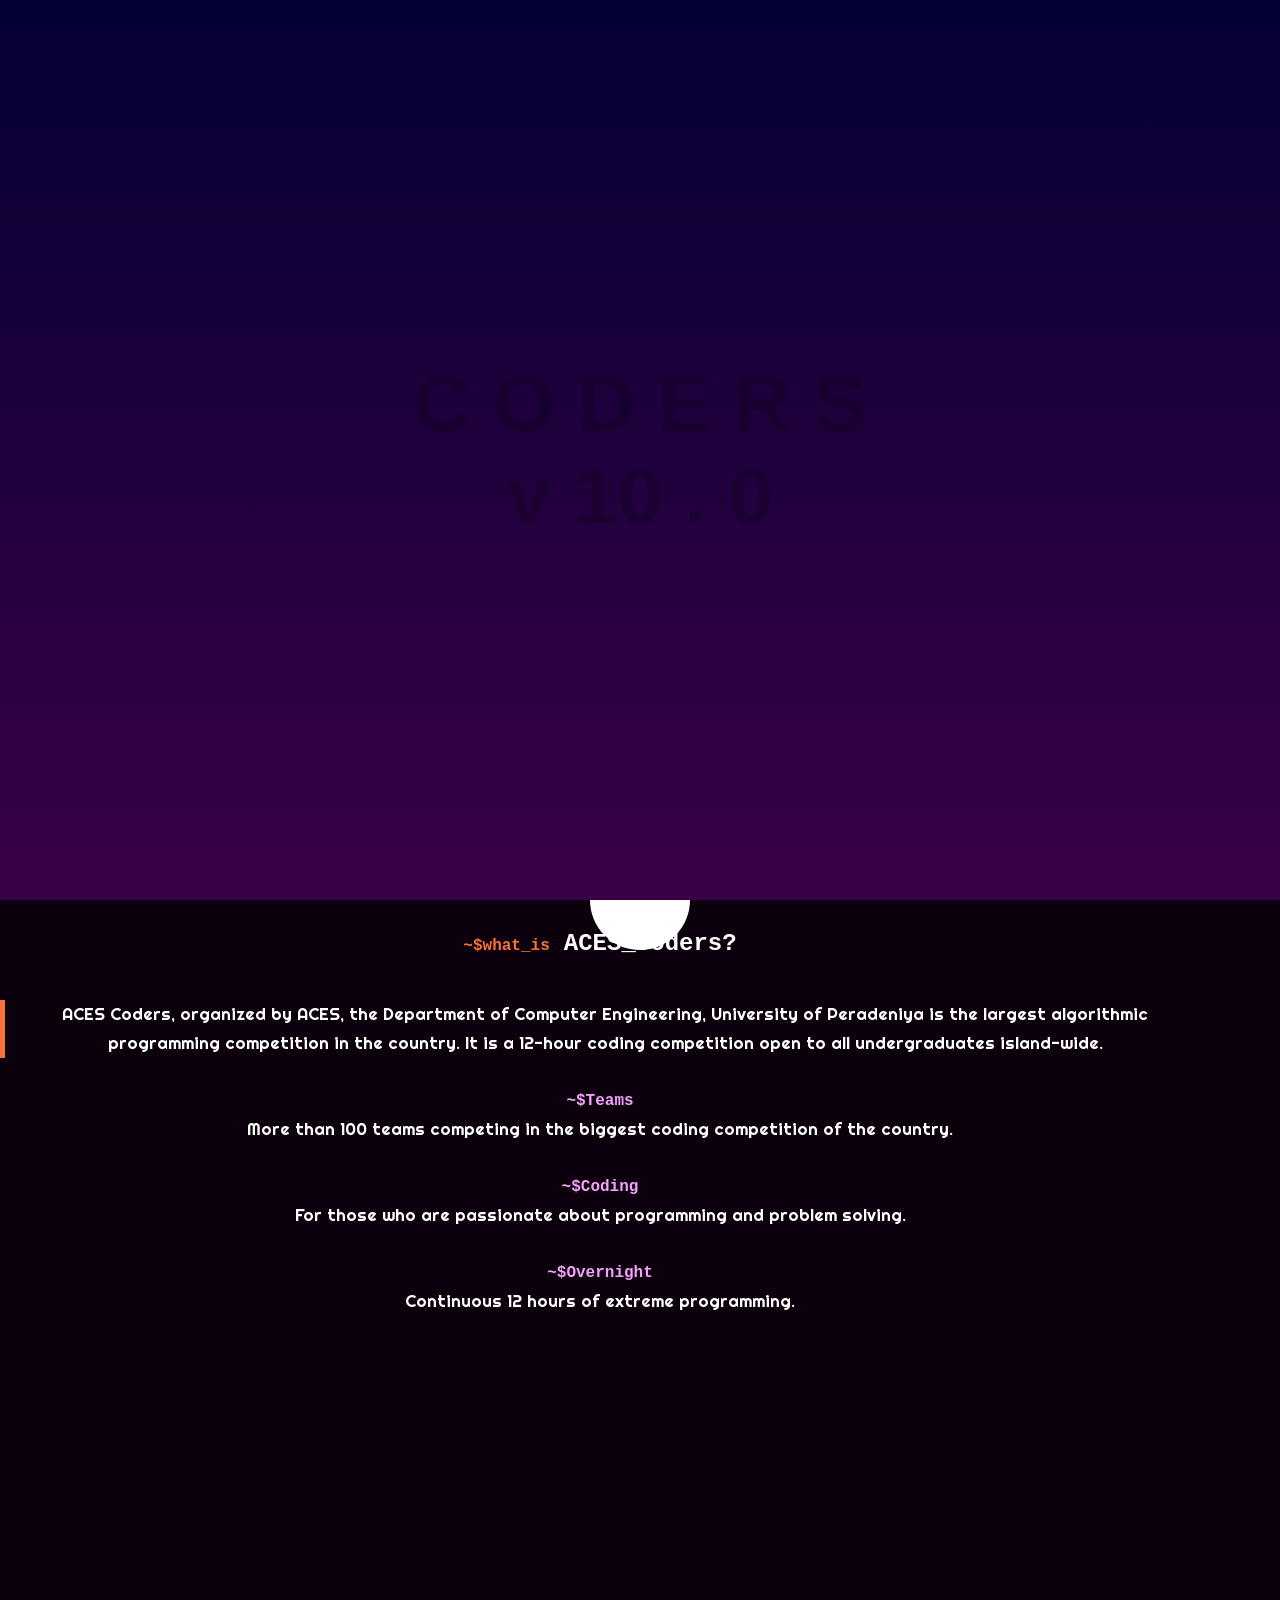
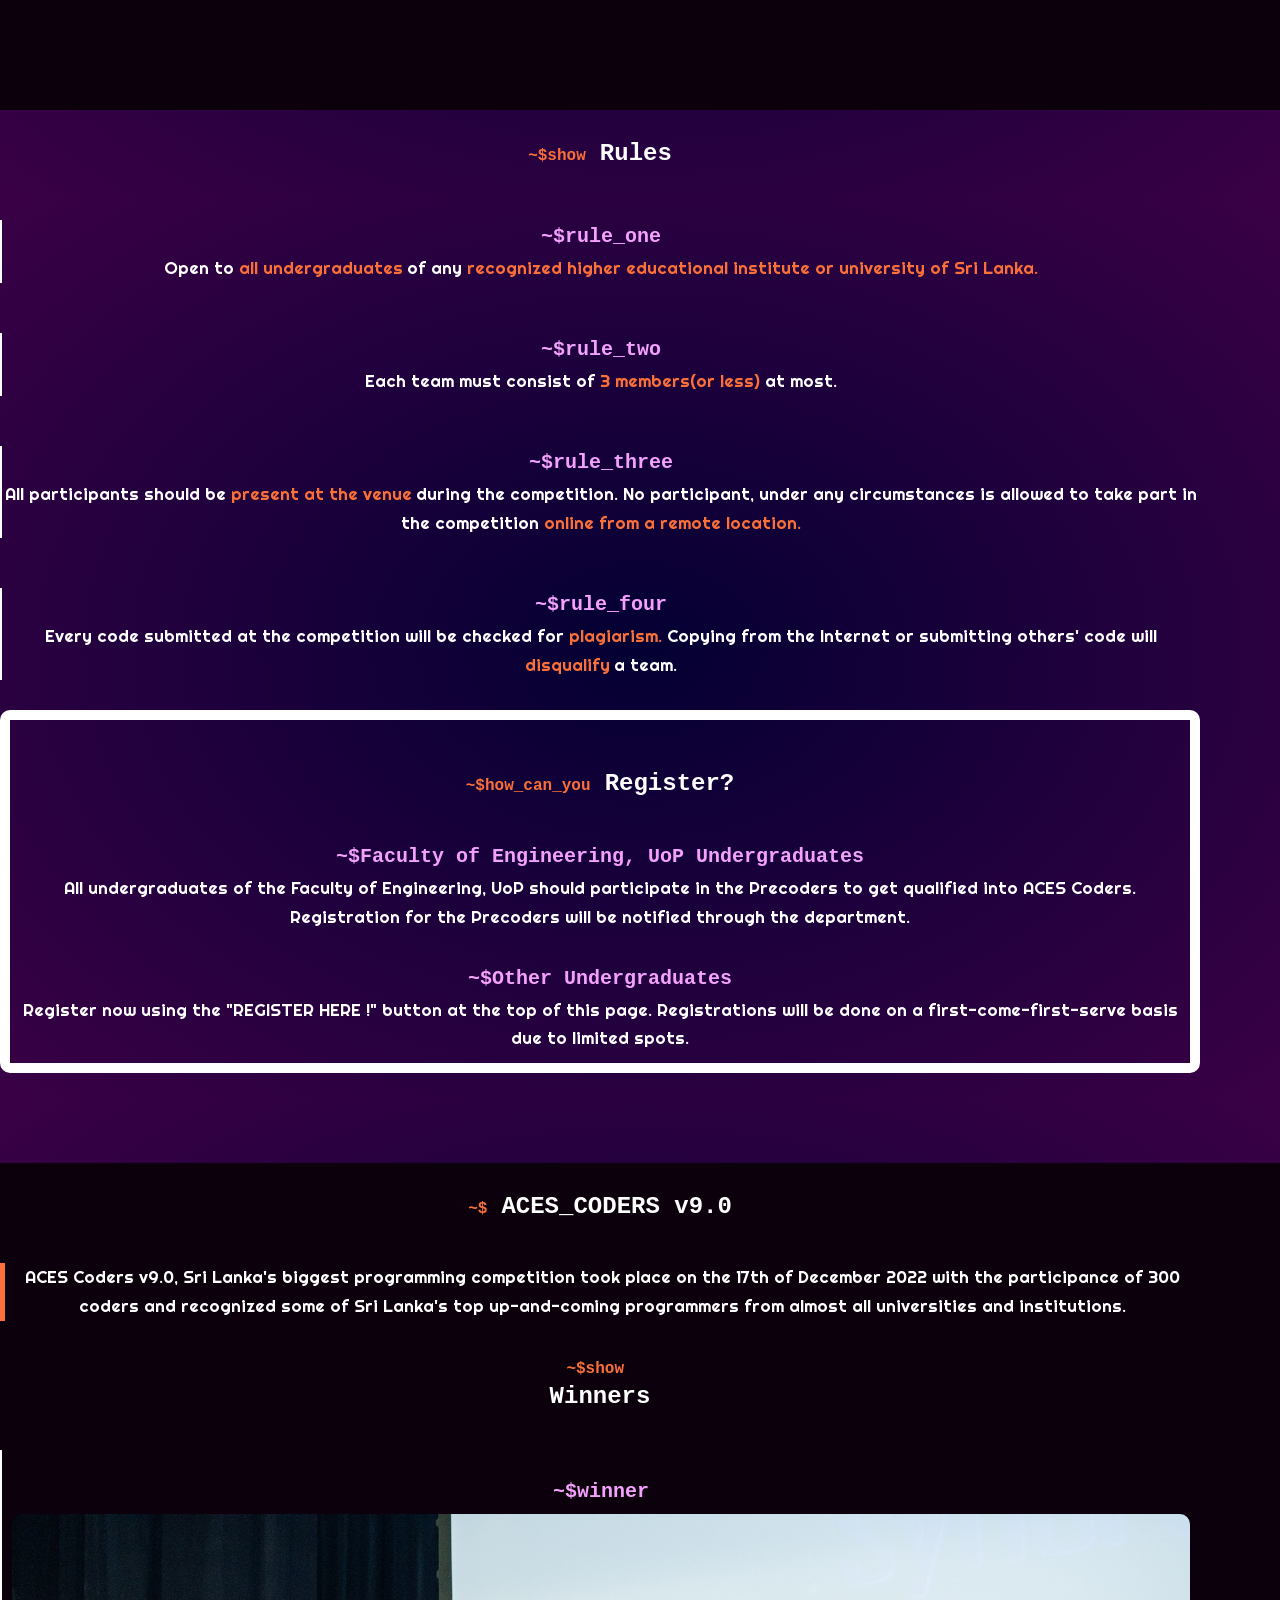
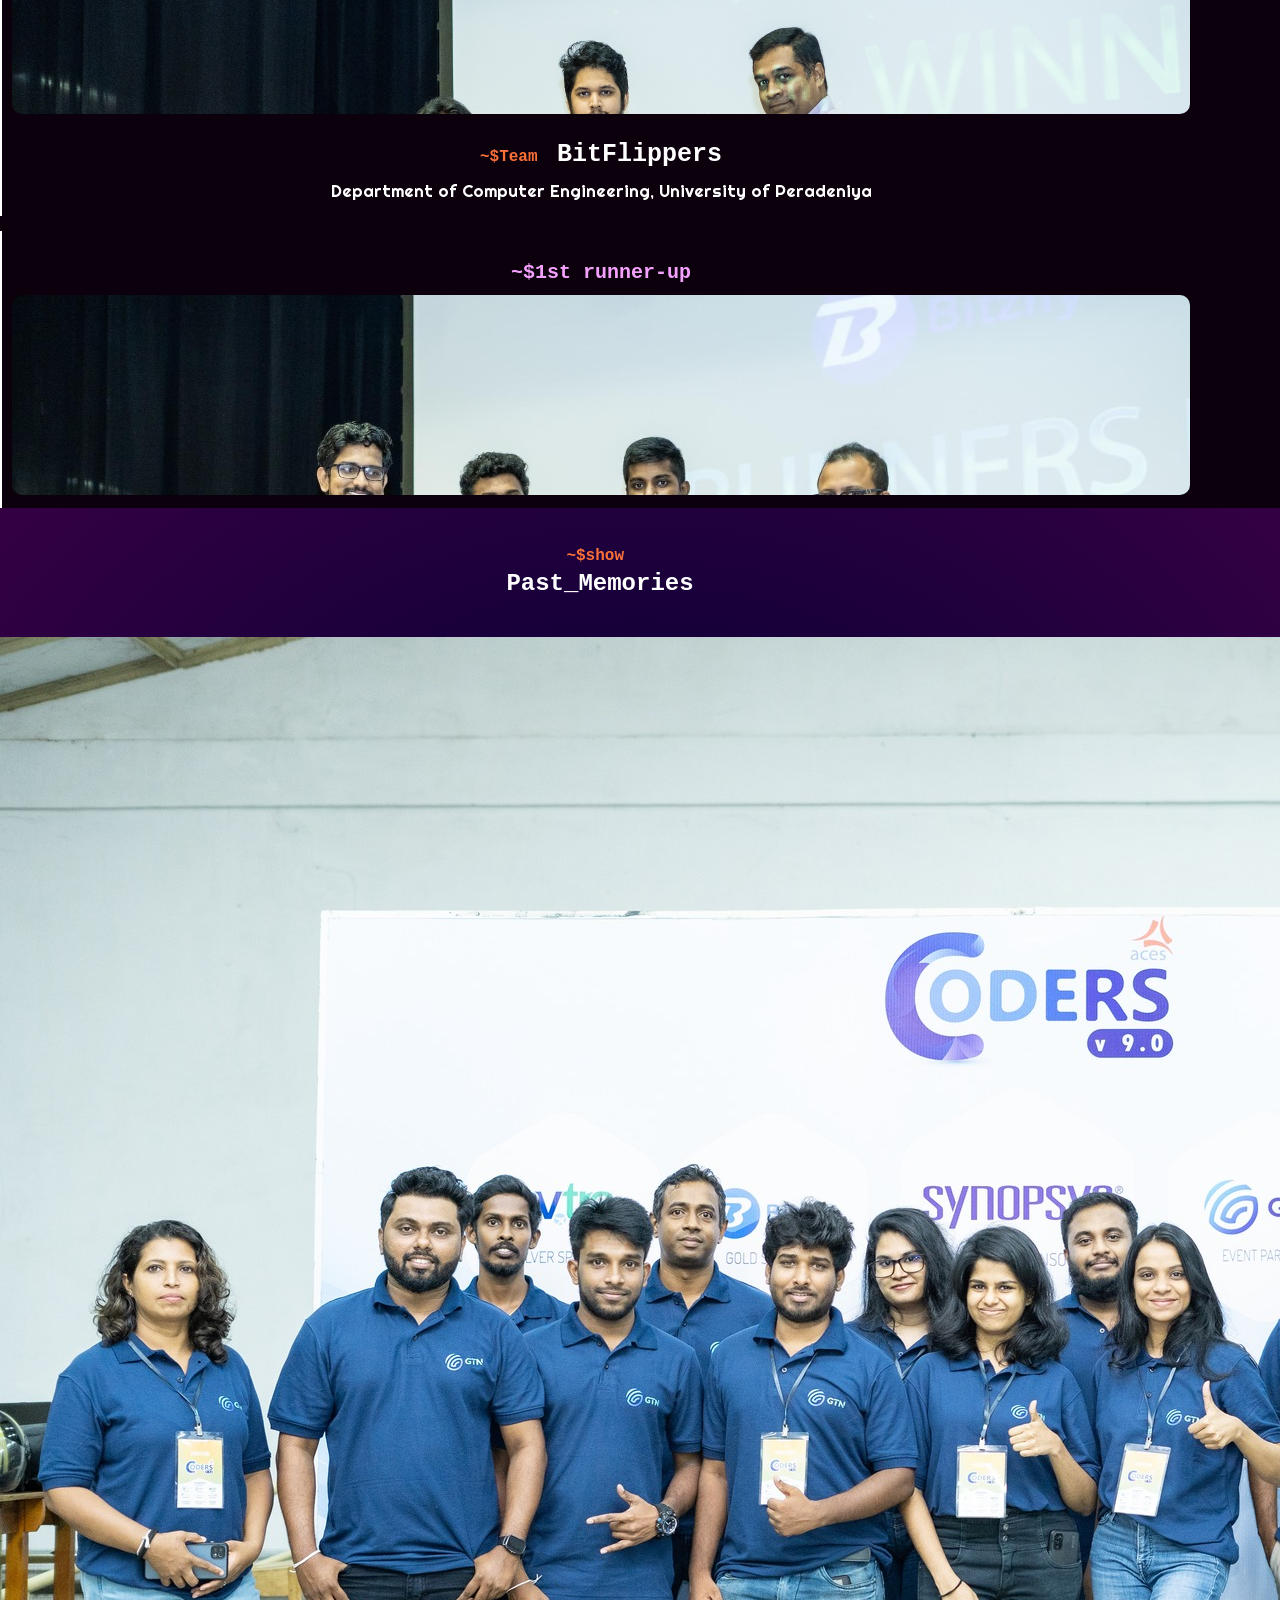
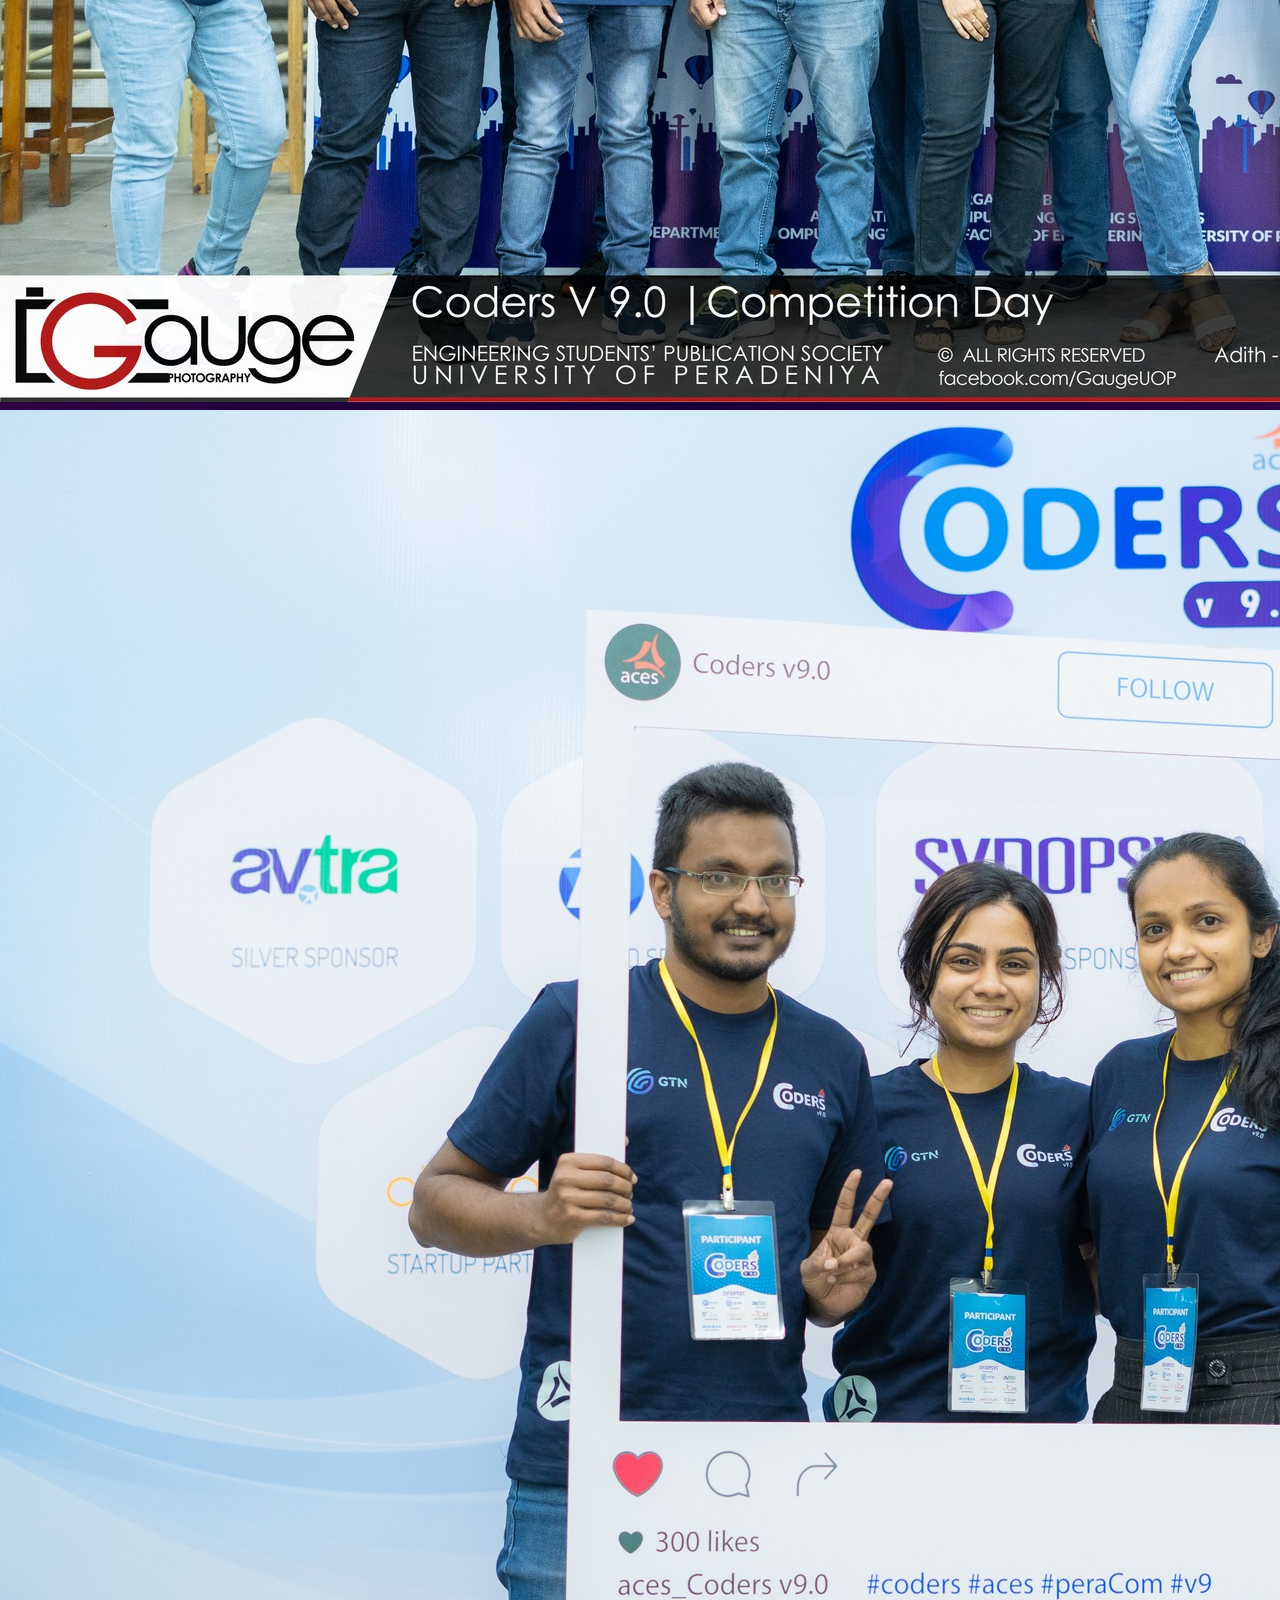
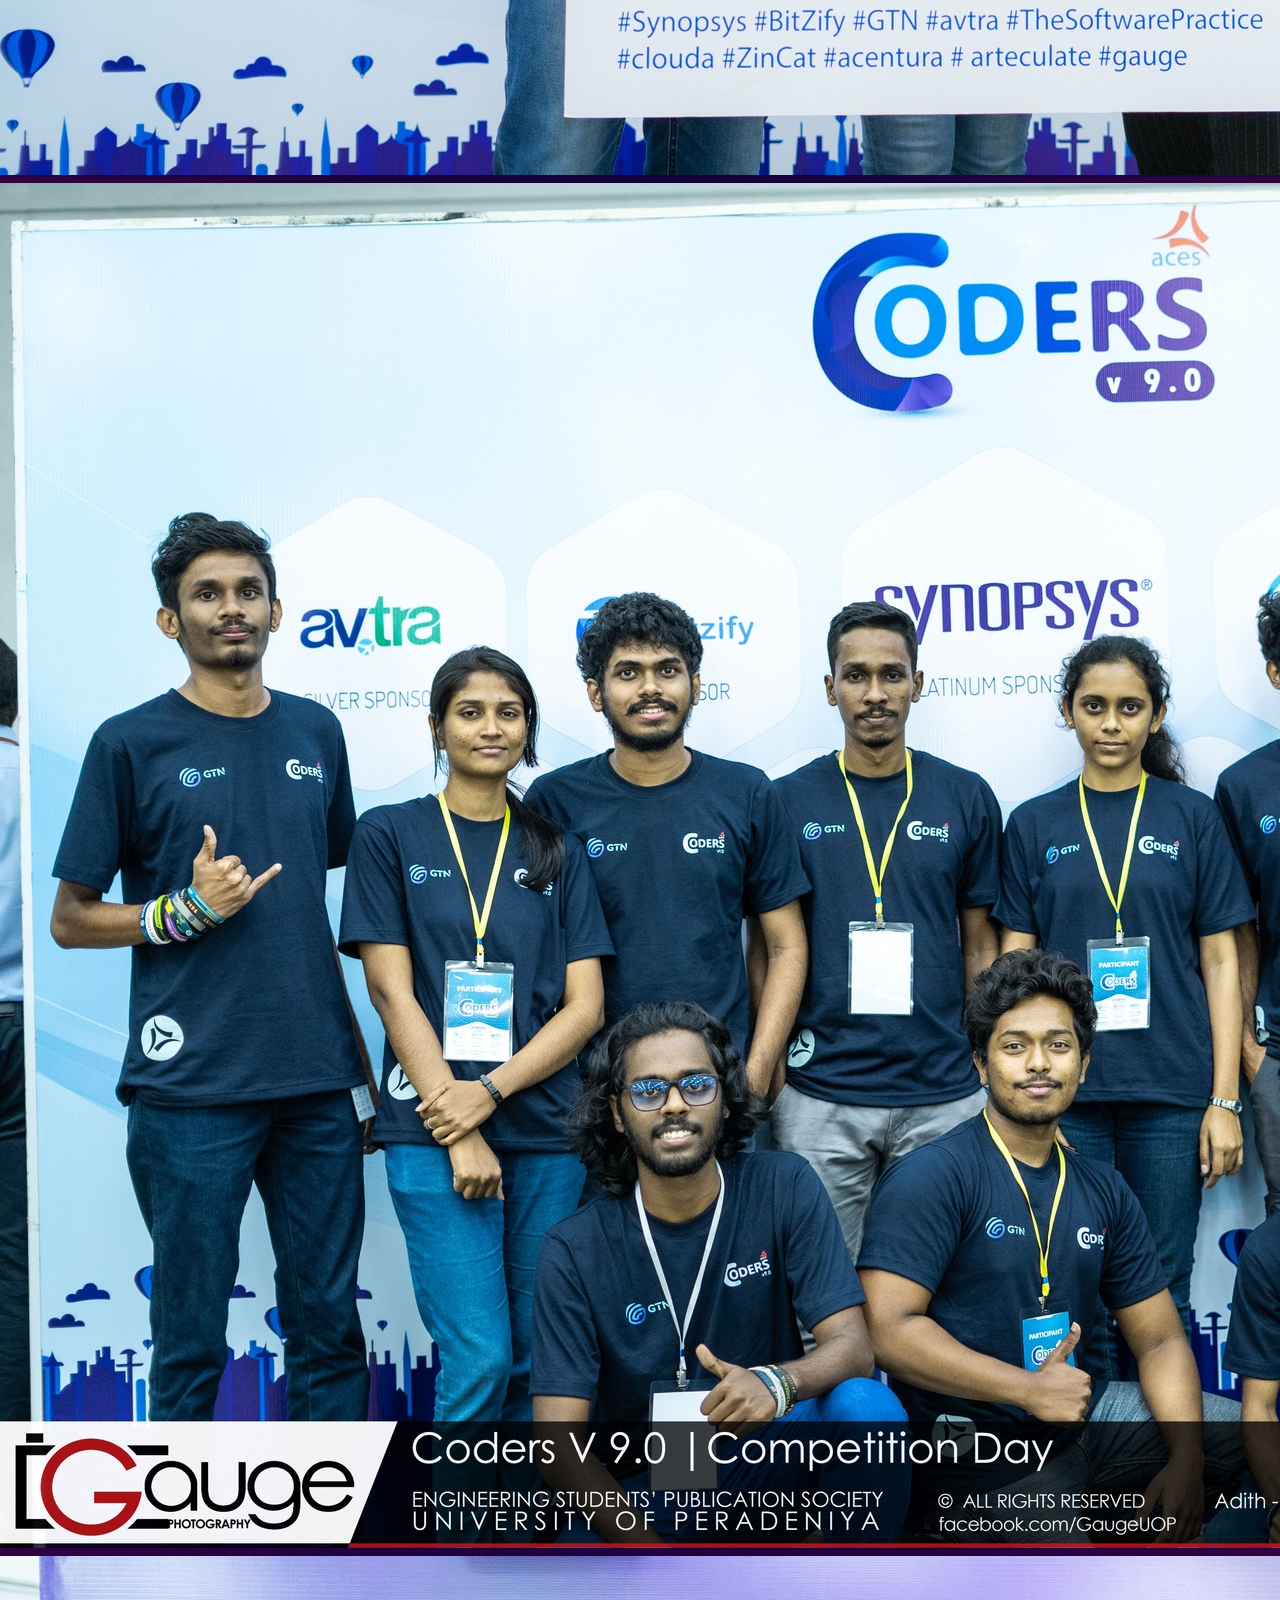
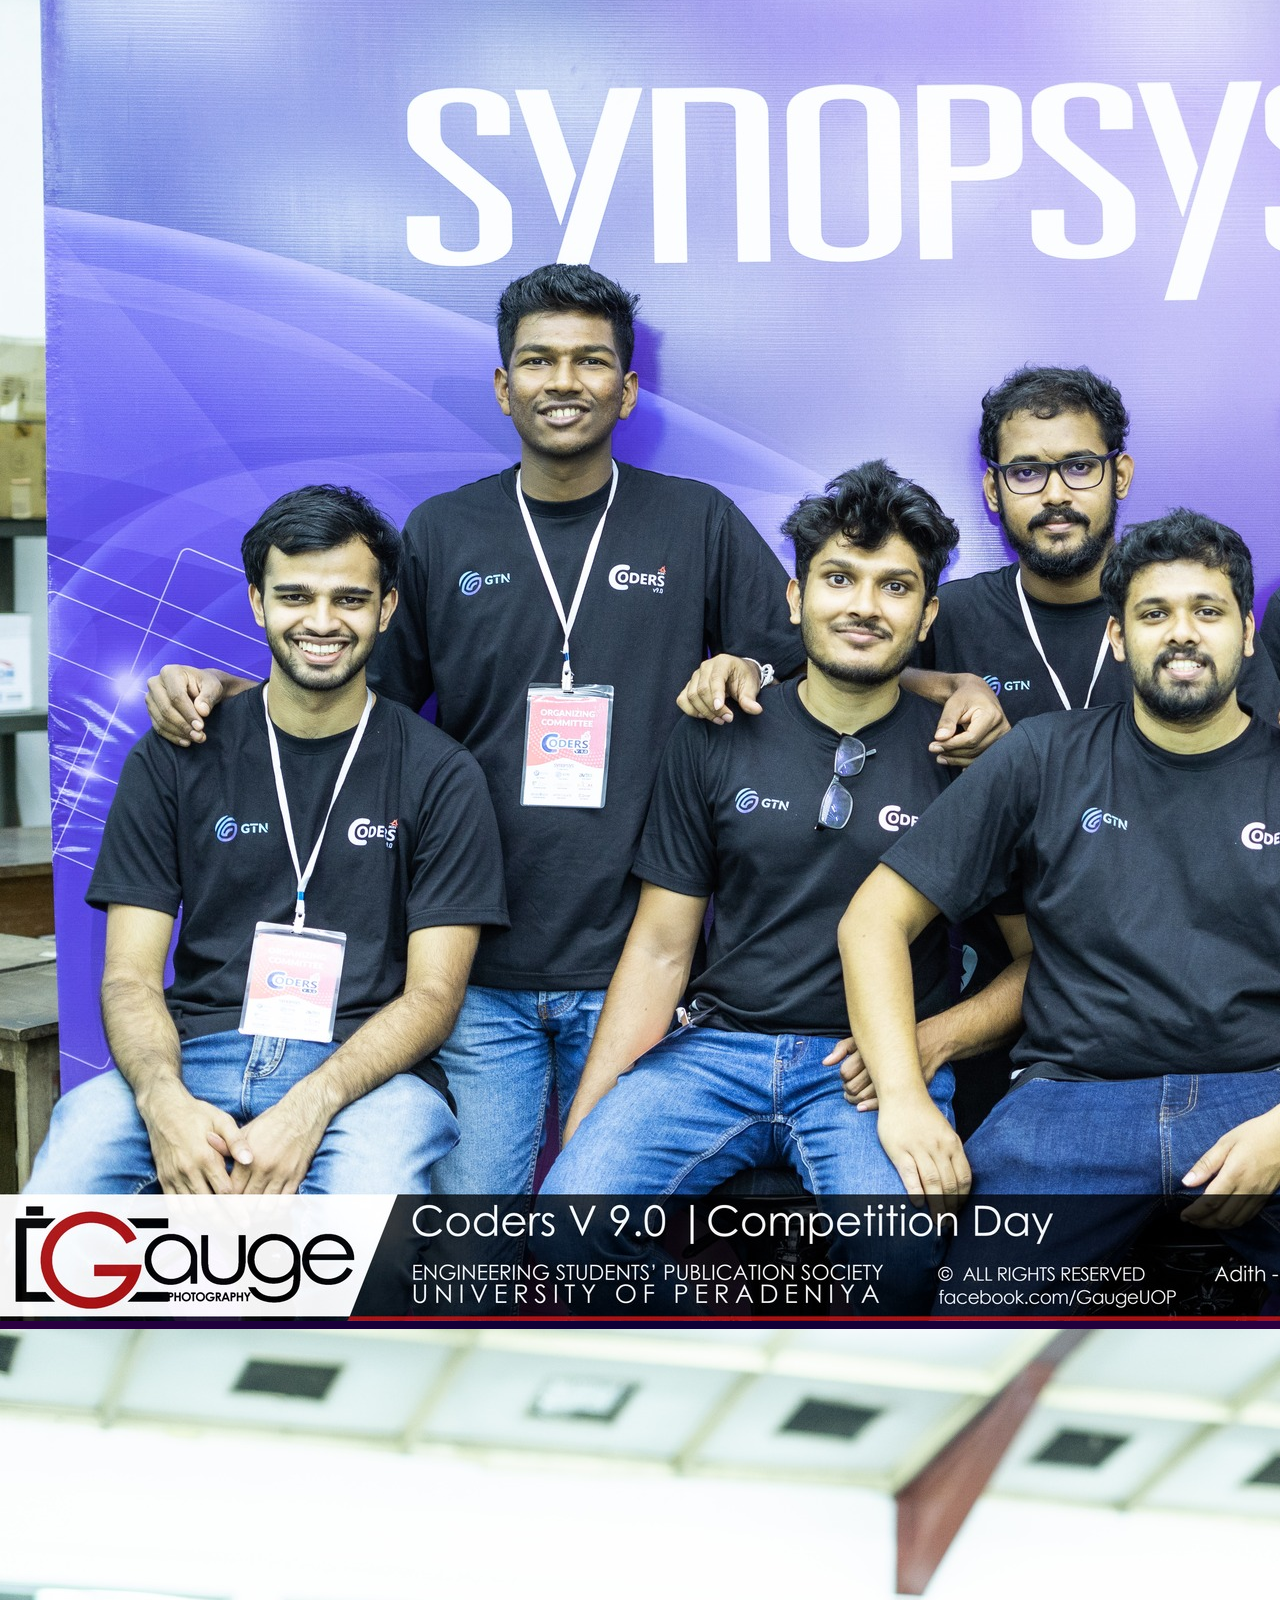
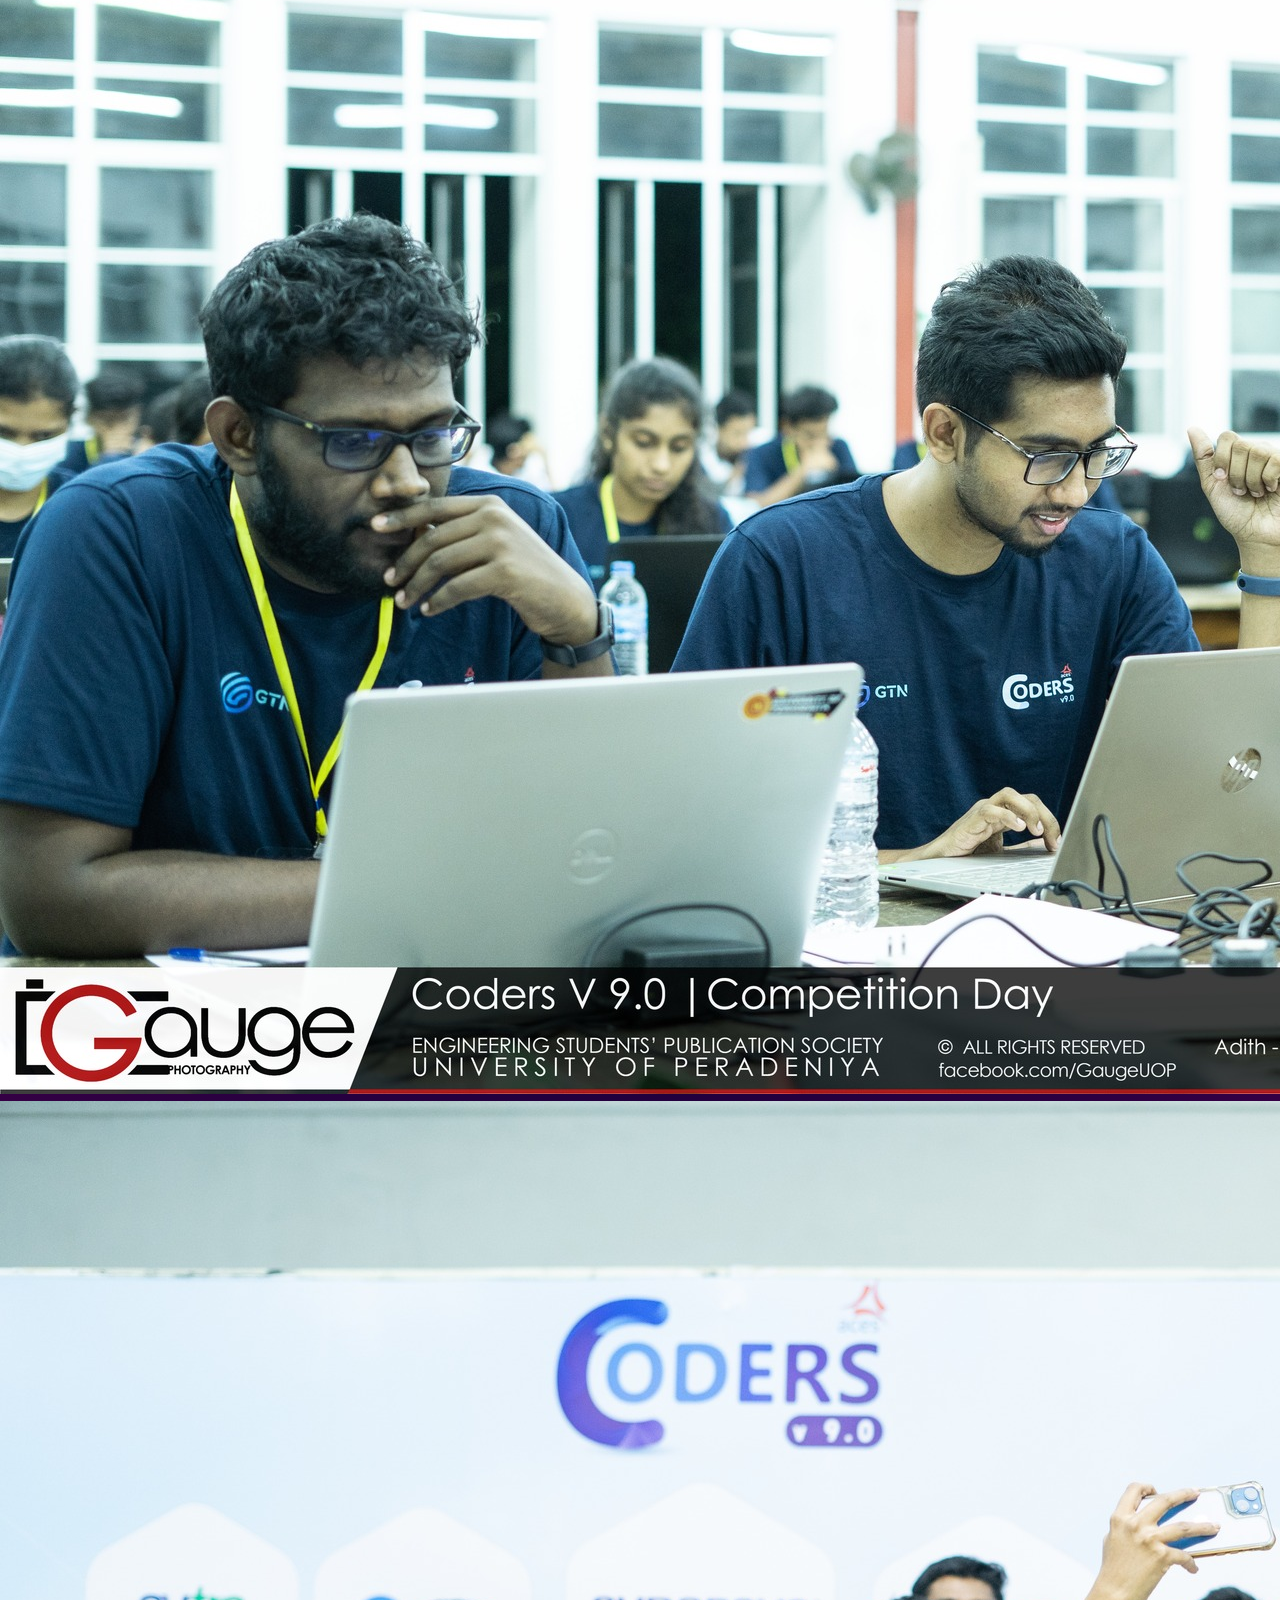
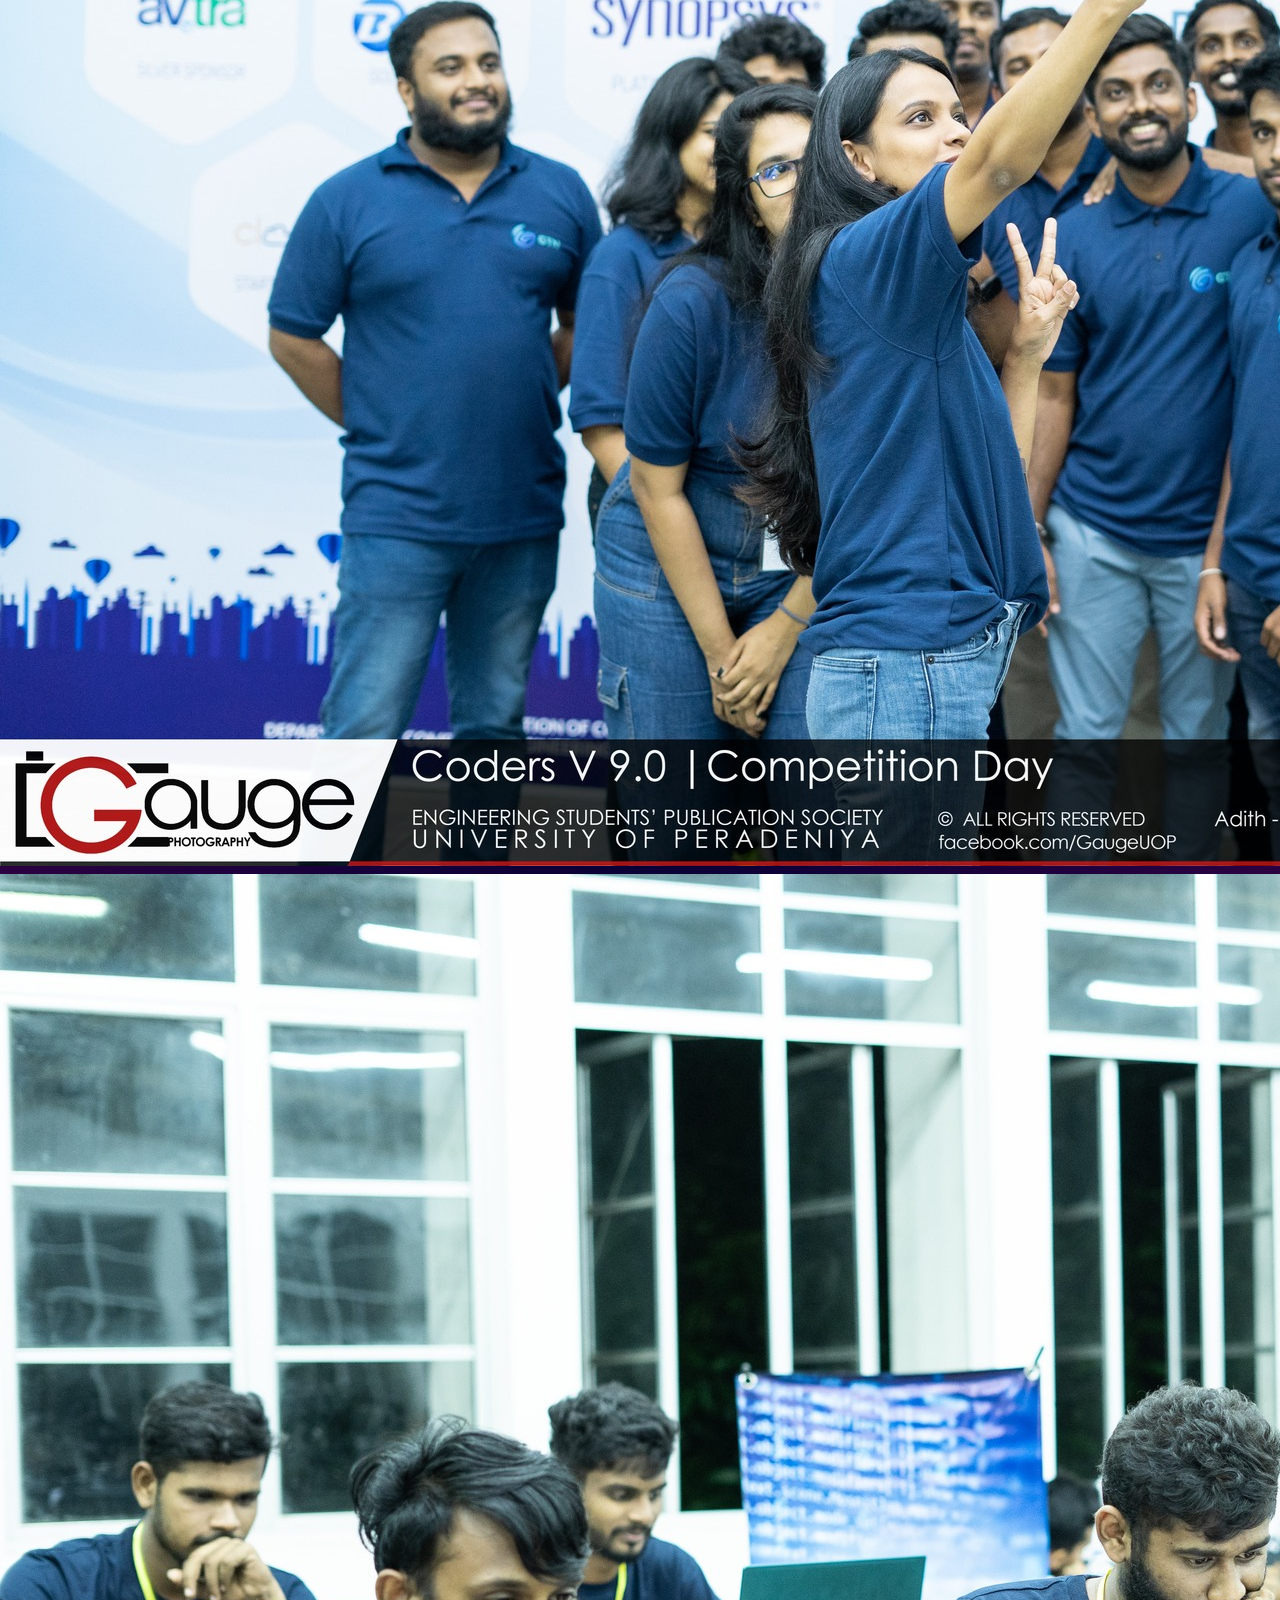
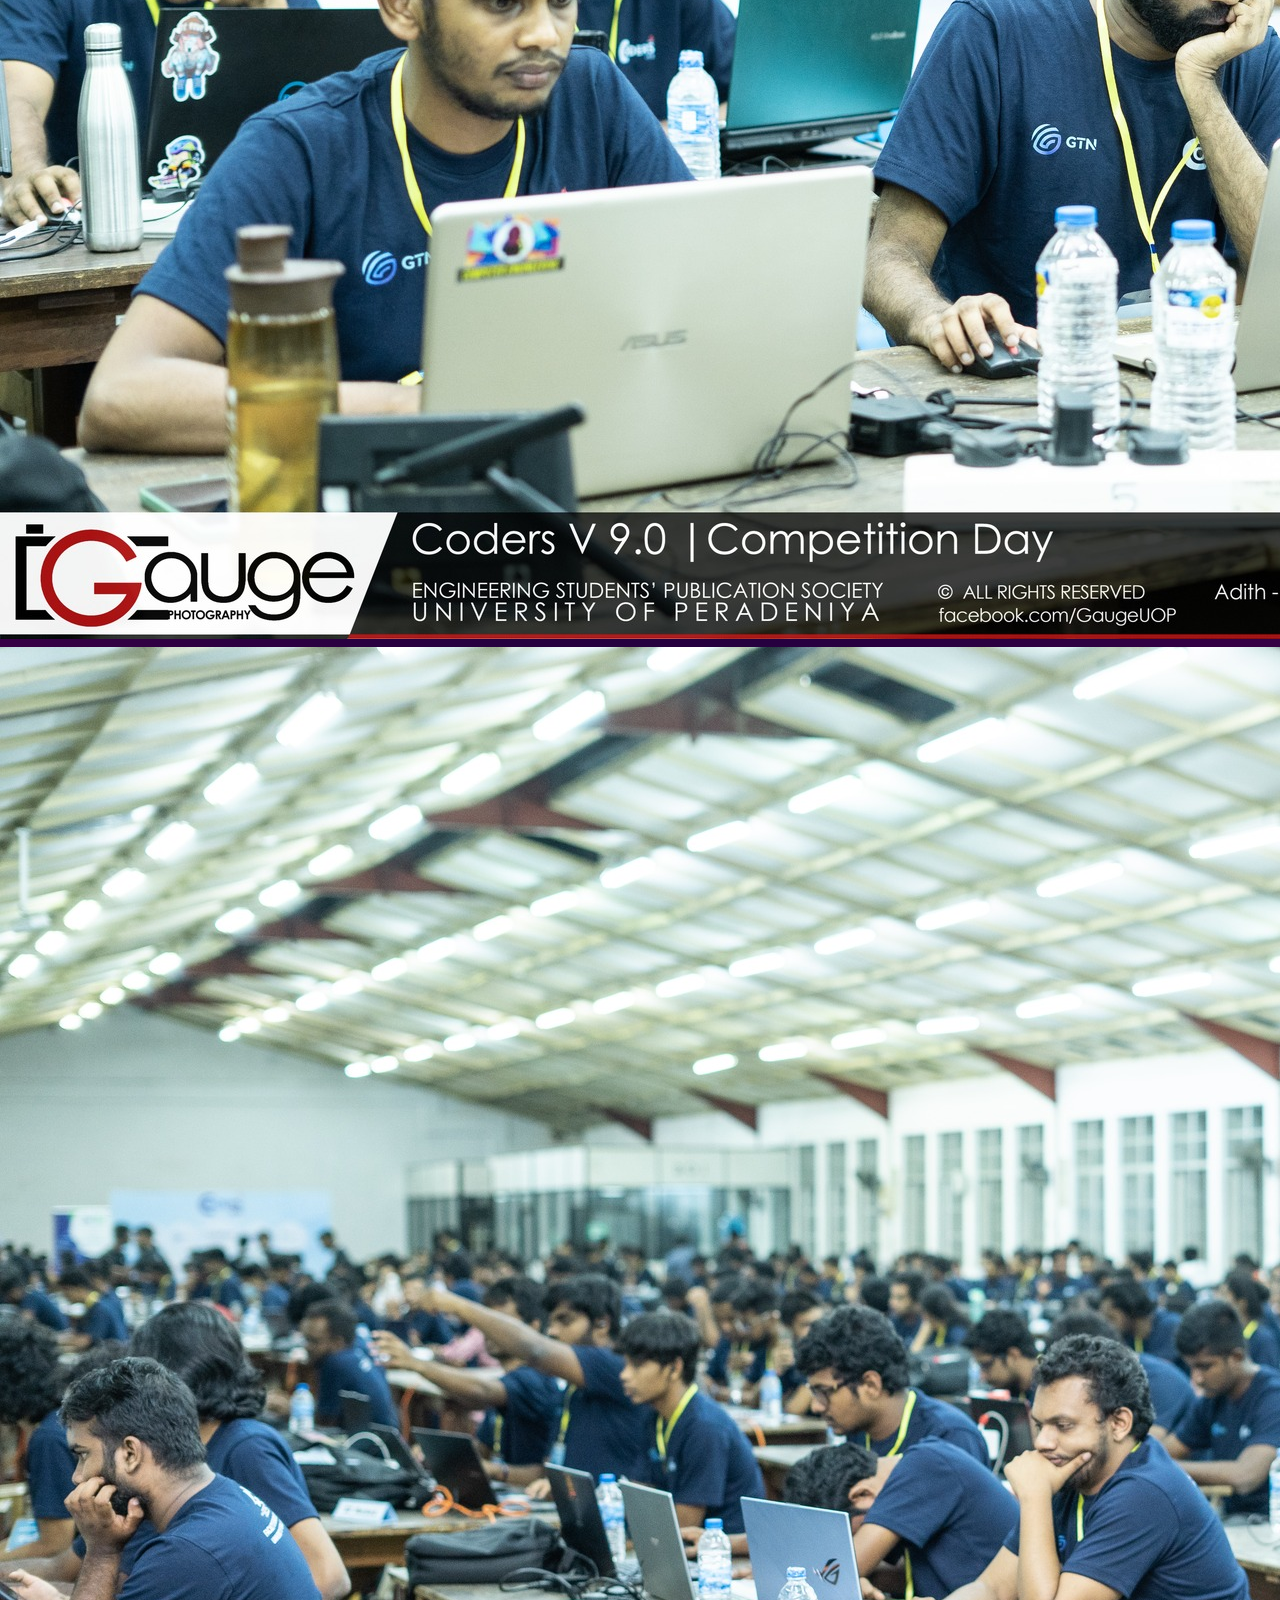
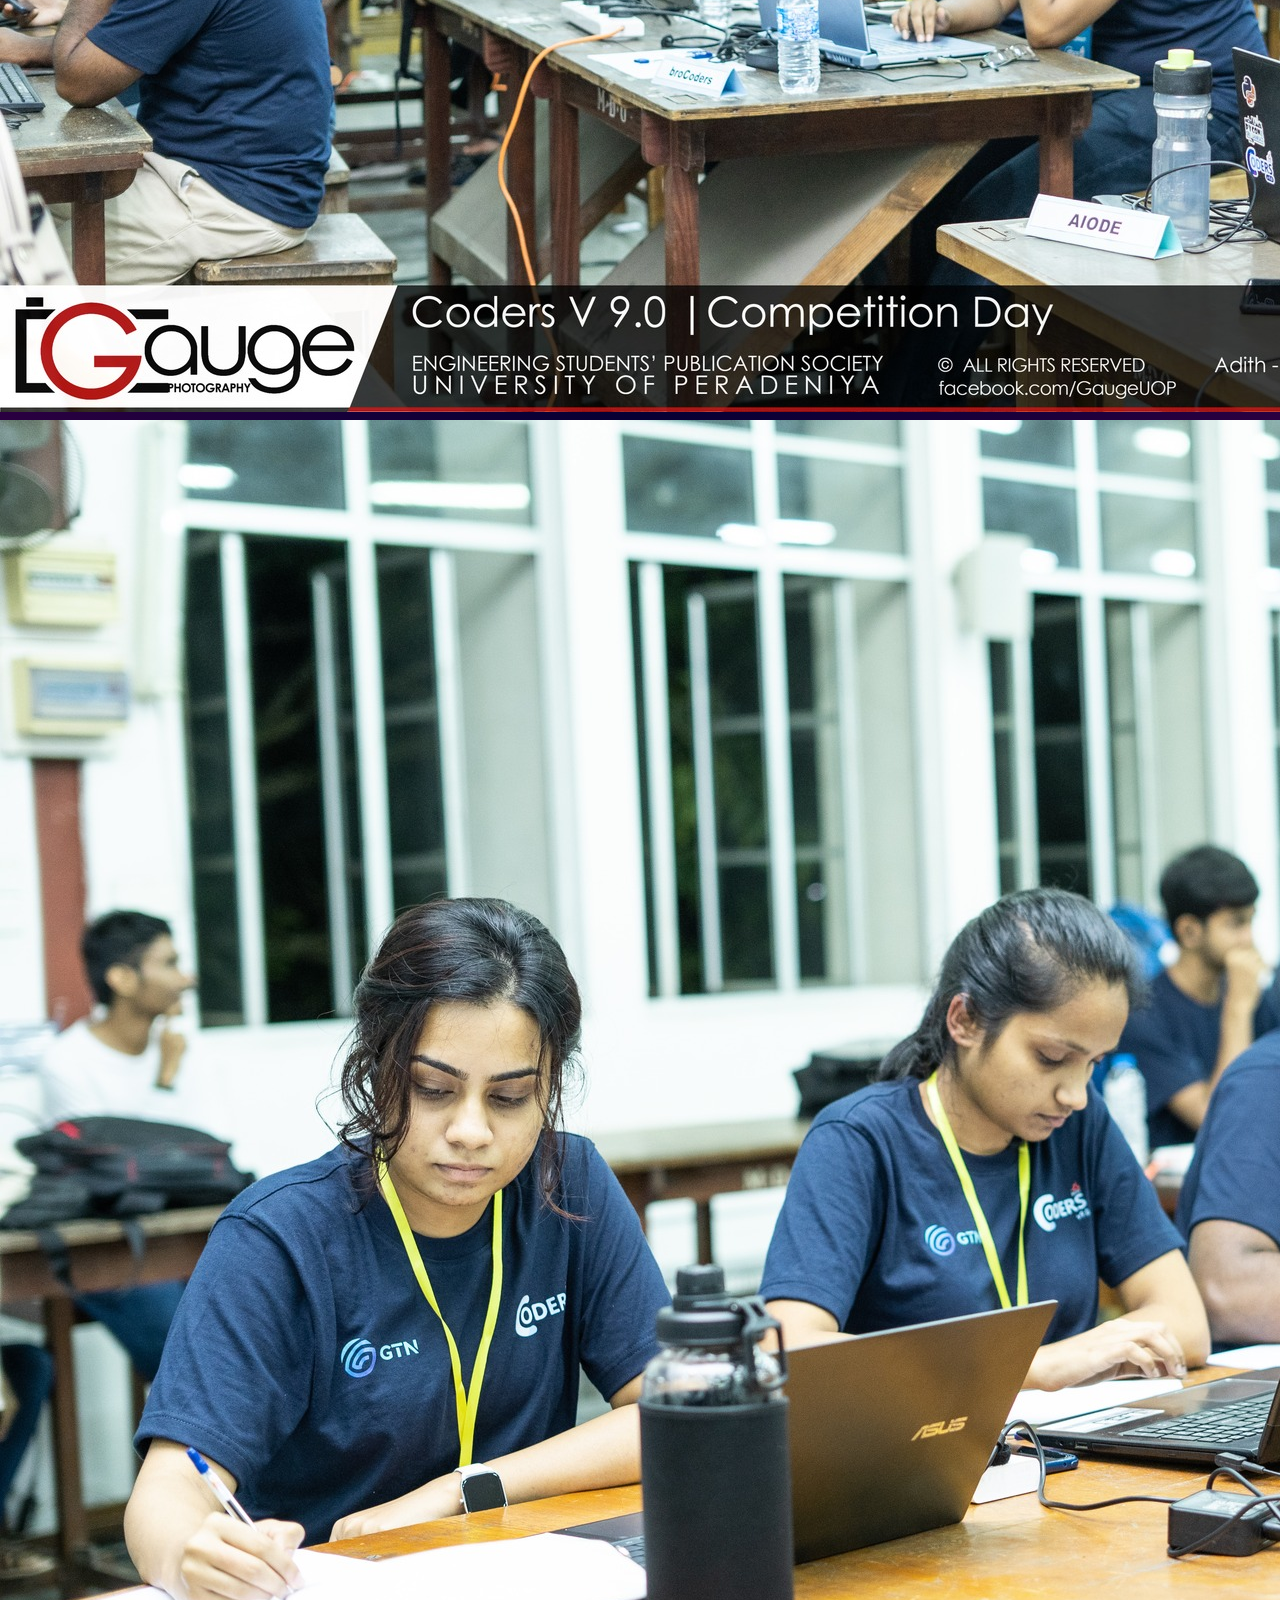
==== commit 33cb714b: "aces coders V10 update without sponsers and download button" ====
--- a/index.html
+++ b/index.html
@@ -2,7 +2,7 @@
 <html>
 
 <head>
-    <title>aces | coders v9.0</title>
+    <title>aces | coders v10.0</title>
     <meta name="viewport" content="width=device-width, initial-scale=1.0">
     <!---->
     <link rel='icon' href='img/aces-logo.jfif' type='image/x-icon' />
@@ -41,7 +41,9 @@
 </head>
 
 <style type="text/css">
-
+    body {
+        background: radial-gradient(rgb(4, 0, 51), #3a0046) !important;
+    }   
 </style>
 
 <body id="page-top" data-spy="scroll" data-target=".navbar-fixed-top">
@@ -54,9 +56,9 @@
                     <div class="animation-preloader">
                         <div class="row">
                             <div class="col-sm-3"></div>
-                            <div class="col-sm-4">
+                            <!-- <div class="col-sm-4">
                                 <img src="img/coders-logo-2.png" alt="logo" width="164px" height="100px">
-                            </div>
+                            </div> -->
                         </div>
                         <div class="txt-loading">
                             <span data-text-preloader="C" class="letters-loading letterC">
@@ -81,8 +83,8 @@
                             <span data-text-preloader="v" class="letters-loading letterV">
 							v
 						</span>
-                            <span data-text-preloader="9" class="letters-loading letter8">
-							9
+                            <span data-text-preloader="10" class="letters-loading letter8">
+							10
 						</span>
                             <span data-text-preloader="." class="letters-loading letterDOT">
 							.
@@ -151,13 +153,13 @@
                             <span></span>
                             <div class="flex-col-c p-t-50 p-b-50">
                                 <div class="homePHeadTimer">
-                                    <p style="font-family: Courier New; font-weight:bold">ACES Coders v9.0 will begin in</p>
+                                    <p style="font-family: Courier New; font-weight:bold">ACES Coders v10.0 <!--will begin in--></p>
                                 </div>
 
                                 <div class="flex-w flex-c cd100 p-b-82">
-                                    <!--<div class="flex-col-c-m size2 how-countdown" style="width: 100%;">
-                                        <span class="l1-txt3">CLOSED</span>
-                                    </div>-->
+                                    <!-- <div class="flex-col-c-m size2 how-countdown" style="width: 100%;">
+                                        <span class="l1-txt3">STARTED</span>
+                                    </div> -->
 
                                     <div class="flex-col-c-m size2 how-countdown">
                                         <span class="l1-txt3 p-b-9 days" style="color: #a3009d;">35</span>
@@ -210,7 +212,7 @@
                         <p style="color: white;"><i class="fas fa-calendar fa-4x"></i></i>
                         </p>
                         <p class="aboutP"><strong>~$show_event_date</strong></p>
-                        <p class="homePHead" style="font-weight:bold">17th Dec 2022</p>
+                        <p class="homePHead" style="font-weight:bold">14th October 2023</p>
                     </div>
                     <div class="col-sm-4 containerMargin">
                         <p style="color: white;"><i class="fa fa-map-marker fa-4x"></i></p>
@@ -299,19 +301,19 @@
                         <div class="col-sm-6">
                             <div class="containerMarginListRule">
                                 <p class="ruleP"><strong>~$rule_one</strong></p>
-                                <p class="textAboutRule">Open to </p>
-                                <p class="textPRule"><strong>all undergraduates</strong></p>
-                                <p class="textAboutRule"> of any </p>
-                                <p class="textPRule"><strong>recognized higher educational institute or university of Sri Lanka.</strong></p>
+                                <p class="textAboutRule" style="font-family: 'Righteous', cursive;">Open to </p>
+                                <p class="textPRule" style="font-family: 'Righteous', cursive;">all undergraduates</p>
+                                <p class="textAboutRule" style="font-family: 'Righteous', cursive;"> of any </p>
+                                <p class="textPRule" style="font-family: 'Righteous', cursive;">recognized higher educational institute or university of Sri Lanka.</p>
                             </div>
 
                         </div>
                         <div class="col-sm-6">
                             <div class="containerMarginListRule">
                                 <p class="ruleP"><strong>~$rule_two</strong></p>
-                                <p class="textAboutRule">Each team must consist of </p>
-                                <p class="textPRule"><strong>3 members(or less) </strong></p>
-                                <p class="textAboutRule">at most.</p>
+                                <p class="textAboutRule" style="font-family: 'Righteous', cursive;">Each team must consist of </p>
+                                <p class="textPRule" style="font-family: 'Righteous', cursive;">3 members(or less)</p>
+                                <p class="textAboutRule" style="font-family: 'Righteous', cursive;">at most.</p>
                             </div>
                         </div>
                     </div>
@@ -319,20 +321,20 @@
                         <div class="col-sm-6">
                             <div class="containerMarginListRule">
                                 <p class="ruleP"><strong>~$rule_three</strong></p>
-                                <p class="textAboutRule">All participants should be </p>
-                                <p class="textPRule"><strong>present at the venue </strong></p>
-                                <p class="textAboutRule">during the competition. No participant, under any circumstances is allowed to take part in the competition </p>
-                                <p class="textPRule"><strong>online from a remote location.</strong></p>
+                                <p class="textAboutRule" style="font-family: 'Righteous', cursive;">All participants should be </p>
+                                <p class="textPRule" style="font-family: 'Righteous', cursive;">present at the venue</p>
+                                <p class="textAboutRule" style="font-family: 'Righteous', cursive;">during the competition. No participant, under any circumstances is allowed to take part in the competition </p>
+                                <p class="textPRule" style="font-family: 'Righteous', cursive;">online from a remote location.</p>
                             </div>
                         </div>
                         <div class="col-sm-6">
                             <div class="containerMarginListRule">
                                 <p class="ruleP"><strong>~$rule_four</strong></p>
-                                <p class="textAboutRule">Every code submitted at the competition will be checked for </p>
-                                <p class="textPRule"><strong>plagiarism.</strong></p>
-                                <p class="textAboutRule"> Copying from the Internet or submitting others' code will</p>
-                                <p class="textPRule"><strong> disqualify </strong></p>
-                                <p class="textAboutRule">a team.</p>
+                                <p class="textAboutRule" style="font-family: 'Righteous', cursive;">Every code submitted at the competition will be checked for </p>
+                                <p class="textPRule" style="font-family: 'Righteous', cursive;">plagiarism.</p>
+                                <p class="textAboutRule" style="font-family: 'Righteous', cursive;"> Copying from the Internet or submitting others' code will</p>
+                                <p class="textPRule" style="font-family: 'Righteous', cursive;">disqualify</p>
+                                <p class="textAboutRule" style="font-family: 'Righteous', cursive;">a team.</p>
                             </div>
                         </div>
                     </div>
@@ -344,14 +346,15 @@
                     </a>
                 </button>
                 </div> -->
-                <div class="container-contact1-form-btn" style="margin-top: 20px;">
+                <!------------------------------------- DOWNLOAD BUTTON -------------------------------->
+                <!-- <div class="container-contact1-form-btn" style="margin-top: 20px;">
                     <div class="download-btn" style="margin-top: 20px;">
                         <a href="pdf/Rules and Regulations.pdf" class="download-btn-a">
                             <span>DOWNLOAD</span>
                             <div class="wave"></div>
                         </a>
                     </div>
-                </div>
+                </div> -->
             <div class="register">
                 <div class="row" style="margin-top: 40px;">
                     <div class="col-lg-12" style="margin-bottom: 40px;">
@@ -383,19 +386,19 @@
         <header class="headerLastYear">
             <div class="overlay"></div>
             <video playsinline="playsinline" autoplay="autoplay" muted="muted" loop="loop">
-            <source src="video/lastyear.mp4" type="video/mp4">
+            <source src="video/awards.mp4" type="video/mp4">
         </video>
 
             <div class="container containerMargin">
                 <div class="row">
                     <div class="col-lg-12" style="margin-bottom: 40px;">
                         <p class="mainHeadp"><strong>~$&nbsp;</strong></p>
-                        <h1 class="mainHeadH pixelFont"><strong>ACES_CODERS v8.0</strong></h1>
+                        <h1 class="mainHeadH pixelFont"><strong>ACES_CODERS v9.0</strong></h1>
                     </div>
                 </div>
                 <div class="row">
                     <div class="col-sm-12 containerLastYear" style="border-left: 5px solid #fb7038;">
-                        <p class="textAbout">ACES Coders v8.0, Sri Lanka's biggest programming competition took place on the 29th of February 2020 with the participance of 300 coders and recognized some of Sri Lanka's top up-and-coming programmers from almost all universities
+                        <p class="textAbout">ACES Coders v9.0, Sri Lanka's biggest programming competition took place on the 17th of December 2022 with the participance of 300 coders and recognized some of Sri Lanka's top up-and-coming programmers from almost all universities
                             and institutions.</p>
                     </div>
                 </div>
@@ -415,10 +418,10 @@
                                 <div class="firstPlaceDiv"></div>
                                 <div class="winnerPDiv">
                                     <p class="winnerP"><strong>~$Team</strong></p>
-                                    <p class="winnerTeamP"><strong> Code&lt;br&gt;</strong></p>
+                                    <p class="winnerTeamP"><strong>&nbsp;BitFlippers</strong></p>
                                 </div>
                                 <div>
-                                    <p class="textAbout">Department of Computer Science and Engineering, University of Moratuwa</p>
+                                    <p class="textAbout">Department of Computer Engineering, University of Peradeniya</p>
                                 </div>
                             </div>
                         </div>
@@ -432,10 +435,10 @@
                                 <div class="secondPlaceDiv"></div>
                                 <div class="winnerPDiv">
                                     <p class="winnerP"><strong>~$Team</strong></p>
-                                    <p class="winnerTeamP"><strong> TeamName</strong></p>
+                                    <p class="winnerTeamP"><strong>&nbsp;BitLasagna</strong></p>
                                 </div>
                                 <div>
-                                    <p class="textAbout">Department of Electronic and Telecommunication Engineering, University of Moratuwa</p>
+                                    <p class="textAbout">Department of Computer Engineering, University of Peradeniya</p>
                                 </div>
                             </div>
                         </div>
@@ -449,10 +452,10 @@
                                 <div class="thirdPlaceDiv"></div>
                                 <div class="winnerPDiv">
                                     <p class="winnerP"><strong>~$Team</strong></p>
-                                    <p class="winnerTeamP"><strong> FkrBk</strong></p>
+                                    <p class="winnerTeamP"><strong>&nbsp;DragonCoders</strong></p>
                                 </div>
                                 <div>
-                                    <p class="textAbout">Department of Computer Science, University of Colombo</p>
+                                    <p class="textAbout">University of Colombo School of Computing</p>
                                 </div>
                             </div>
                         </div>
@@ -497,29 +500,29 @@
                         </div>
                         <div class="col-sm-4">
                             <div>
-                                <a class="lightbox" href="img/g5.jpeg"><img src="img/g5.jpeg" alt="galleryImg"></a>
+                                <a class="lightbox" href="img/g5.jpg"><img src="img/g5.jpg" alt="galleryImg"></a>
                             </div>
                         </div>
                         <div class="col-sm-4">
                             <div>
-                                <a class="lightbox" href="img/g6.jpeg"><img src="img/g6.jpeg" alt="galleryImg"></a>
+                                <a class="lightbox" href="img/g6.jpg"><img src="img/g6.jpg" alt="galleryImg"></a>
                             </div>
                         </div>
                     </div>
                     <div class="row">
                         <div class="col-sm-4">
                             <div>
-                                <a class="lightbox" href="img/g7.jpeg"><img src="img/g7.jpeg" alt="galleryImg"></a>
+                                <a class="lightbox" href="img/g7.jpg"><img src="img/g7.jpg" alt="galleryImg"></a>
                             </div>
                         </div>
                         <div class="col-sm-4">
                             <div>
-                                <a class="lightbox" href="img/g8.jpeg"><img src="img/g8.jpeg" alt="galleryImg"></a>
+                                <a class="lightbox" href="img/g8.jpg"><img src="img/g8.jpg" alt="galleryImg"></a>
                             </div>
                         </div>
                         <div class="col-sm-4">
                             <div>
-                                <a class="lightbox" href="img/g9.jpeg"><img src="img/g9.jpeg" alt="galleryImg"></a>
+                                <a class="lightbox" href="img/g9.jpg"><img src="img/g9.jpg" alt="galleryImg"></a>
                             </div>
                         </div>
                     </div>
@@ -534,7 +537,7 @@
         <header class="headerAwards">
             <div class="overlay"></div>
             <video playsinline="playsinline" autoplay="autoplay" muted="muted" loop="loop">
-            <source src="video/lastyear.mp4" type="video/mp4">
+            <source src="video/awards.mp4" type="video/mp4">
         </video>
 
             <div class="container containerMargin">
@@ -594,7 +597,7 @@
         </header>
         <div class="container">
             <!----------------------Sponsors--------------------------------->
-            <!--<div class="row" style="margin-top: 30px;">
+            <!-- <div class="row" style="margin-top: 30px;">
                 <div class="col-lg-12" style="margin-bottom: 40px;">
                     <p class="mainHeadp"><strong>~$show&nbsp;</strong></p>
                     <h1 class="mainHeadH pixelFont"><strong>Our_Sponsors</strong></h1>
@@ -865,7 +868,7 @@
                         </div>
                         <div class="row">
                             <div class="col-md-12 copy">
-                                <p class="text-center" style="color: white;">&copy; Copyright 2022 - Association of Computer Engineering Students 2022 - All rights reserved.</p>
+                                <p class="text-center" style="color: white;">&copy; Copyright 2023 - Association of Computer Engineering Students 2023 - All rights reserved.</p>
                             </div>
                         </div>
                         <br>
@@ -912,9 +915,9 @@
 
 <script>
     $('.cd100').countdown100({
-        endtimeYear: 2022,
-        endtimeMonth: 12,
-        endtimeDate: 17,
+        endtimeYear: 2023,
+        endtimeMonth: 10,
+        endtimeDate: 14,
         endtimeHours: 18,
         endtimeMinutes: 0,
         endtimeSeconds: 0,
--- a/css/preloader_.css
+++ b/css/preloader_.css
@@ -129,7 +129,7 @@
 	}
 
 	.ctn-preloader .loader-section {
-	  	 background: linear-gradient(rgb(4, 0, 51), #354e6c);
+	  	 background: linear-gradient(rgb(4, 0, 51), #3a0046);
 	  height: 100%;
 		position: fixed;
 	  top: 0;
--- a/css/component1.css
+++ b/css/component1.css
@@ -125,7 +125,7 @@
   right: -7.25em;
   border-radius: 50%;
   text-decoration: none;
-  color: #fff;
+  color: white;
   padding-top: 1.8em;
   text-align: center;
   -webkit-transform: skew(-50deg) rotate(-70deg) scale(1);
@@ -183,19 +183,19 @@
 }
 
 .csstransforms .cn-wrapper li:nth-child(odd) a {
-  background-color: #304566;
-  background-color: hsla(217, 36%, 29%, 1);
+  background-color: #750085;
+  background-color: rgb(68, 0, 59);
 }
 
 .csstransforms .cn-wrapper li:nth-child(even) a {
-  background-color: #304566;
-  background-color: hsla(217, 40%, 65%, 1);
+  background-color: #190030;
+  background-color: rgb(92, 0, 83);
 }
 
 /* active style */
 .csstransforms .cn-wrapper li.active a {
-  background-color: #304566;
-  background-color: hsla(217, 88%, 70%, 1);
+  background-color: #001536;
+  background-color: rgb(71, 0, 71);
 }
 
 
@@ -204,7 +204,7 @@
 .csstransforms .cn-wrapper li:not(.active) a:active,
 .csstransforms .cn-wrapper li:not(.active) a:focus {
   background-color: #304566;
-  background-color: hsla(217, 88%, 70%, 1);
+  background-color: rgb(12, 0, 11);
 }
 .csstransforms .cn-wrapper li:not(.active) a:focus
 {
--- a/css/main.css
+++ b/css/main.css
@@ -260,7 +260,7 @@
         left: 0;
         height: 100%;
         width: 100%;
-        background-color: #002f57;
+        background-color: #1f001f96; /*#002f57*/ /*#180018*/
         opacity: 0.6;
         z-index: 1;
     }
@@ -270,9 +270,9 @@
         left: 0;
         height: 100%;
         width: 100%;
-        background: url("../img/overlay-image.png");
+        background: url("../img/p1.png");
         background-size: cover;
-        background-position: -370px 0px;
+        background-position: -1200px 0px;
         background-repeat: no-repeat;
         opacity: 0.6;
         z-index: 1;
@@ -384,7 +384,7 @@
         left: 0;
         height: 100%;
         width: 100%;
-        background-color: #002f57;
+        background-color: #1f001f96;
         opacity: 0.6;
         z-index: 1;
     }
@@ -394,9 +394,9 @@
         left: 0;
         height: 100%;
         width: 100%;
-        background: url("../img/overlay-image.png");
+        background: url("../img/p1.png");
         background-size: cover;
-        background-position: -0px -0px;
+        background-position: -500px -0px;
         background-repeat: no-repeat;
         opacity: 0.6;
         z-index: 1;
@@ -432,6 +432,22 @@
         font-size: 25px;
         margin-bottom: 10px;
         margin-top: 10px;
+    }
+}
+
+@media only screen and (max-width: 1076px) and (min-width: 900px) {
+    header .overlay-img{
+        position: absolute;
+        top: 0;
+        left: 0;
+        height: 100% !important;
+        width: 100%;
+        background: url("../img/p1.png");
+        background-size: cover;
+        background-position: 0px -0px !important;
+        background-repeat: no-repeat;
+        opacity: 0.6;
+        z-index: 1;
     }
 }
 
@@ -511,7 +527,7 @@
         left: 0;
         height: 105%;
         width: 100%;
-        background-color: #002f57;
+        background-color: #1f001f96;/*#1f001f96*/
         opacity: 0.6;
         z-index: 1;
       
@@ -520,11 +536,11 @@
         position: absolute;
         top: 0;
         left: 0;
-        height: 105%;
-        width: 100%;
-        background: url("../img/overlay-image.png");
+        height: 115%;
+        width: 100%;
+        background: url("../img/p1.png");
         background-size: cover;
-        background-position: 0px -300px;
+        background-position: 0px -120px;
         background-repeat: no-repeat;
         opacity: 0.6;
         z-index: 1;
@@ -577,7 +593,7 @@
         left: 0;
         height: 105%;
         width: 100%;
-        background: url("../img/overlay-image.png");
+        background: url("../img/p1.png");
         background-size: cover;
         background-position: 0px -50px;
         background-repeat: no-repeat;
@@ -593,7 +609,7 @@
         left: 0;
         height: 105%;
         width: 100%;
-        background: url("../img/overlay-image.png");
+        background: url("../img/p1.png");
         background-size: cover;
         background-position: 0px -160px;
         background-repeat: no-repeat;
@@ -632,7 +648,7 @@
 }
 
 .buttonfaq {
-    background-color: #314867;
+    background-color: #610069;
     border: 5px solid white;
     color: white;
     padding: 10px 20px;
--- a/css/mainTimer.css
+++ b/css/mainTimer.css
@@ -310,7 +310,7 @@
 .l1-txt3 {
     font-family: Montserrat-Bold;
     font-size: 36px;
-    color: #555555;
+    color: purple;
     line-height: 1;
 }
 
--- a/css/main.css
+++ b/css/main.css
@@ -260,7 +260,7 @@
         left: 0;
         height: 100%;
         width: 100%;
-        background-color: #002f57;
+        background-color: #1f001f96; /*#002f57*/ /*#180018*/
         opacity: 0.6;
         z-index: 1;
     }
@@ -270,9 +270,9 @@
         left: 0;
         height: 100%;
         width: 100%;
-        background: url("../img/overlay-image.png");
+        background: url("../img/p1.png");
         background-size: cover;
-        background-position: -370px 0px;
+        background-position: -1200px 0px;
         background-repeat: no-repeat;
         opacity: 0.6;
         z-index: 1;
@@ -384,7 +384,7 @@
         left: 0;
         height: 100%;
         width: 100%;
-        background-color: #002f57;
+        background-color: #1f001f96;
         opacity: 0.6;
         z-index: 1;
     }
@@ -394,9 +394,9 @@
         left: 0;
         height: 100%;
         width: 100%;
-        background: url("../img/overlay-image.png");
+        background: url("../img/p1.png");
         background-size: cover;
-        background-position: -0px -0px;
+        background-position: -500px -0px;
         background-repeat: no-repeat;
         opacity: 0.6;
         z-index: 1;
@@ -432,6 +432,22 @@
         font-size: 25px;
         margin-bottom: 10px;
         margin-top: 10px;
+    }
+}
+
+@media only screen and (max-width: 1076px) and (min-width: 900px) {
+    header .overlay-img{
+        position: absolute;
+        top: 0;
+        left: 0;
+        height: 100% !important;
+        width: 100%;
+        background: url("../img/p1.png");
+        background-size: cover;
+        background-position: 0px -0px !important;
+        background-repeat: no-repeat;
+        opacity: 0.6;
+        z-index: 1;
     }
 }
 
@@ -511,7 +527,7 @@
         left: 0;
         height: 105%;
         width: 100%;
-        background-color: #002f57;
+        background-color: #1f001f96;/*#1f001f96*/
         opacity: 0.6;
         z-index: 1;
       
@@ -520,11 +536,11 @@
         position: absolute;
         top: 0;
         left: 0;
-        height: 105%;
-        width: 100%;
-        background: url("../img/overlay-image.png");
+        height: 115%;
+        width: 100%;
+        background: url("../img/p1.png");
         background-size: cover;
-        background-position: 0px -300px;
+        background-position: 0px -120px;
         background-repeat: no-repeat;
         opacity: 0.6;
         z-index: 1;
@@ -577,7 +593,7 @@
         left: 0;
         height: 105%;
         width: 100%;
-        background: url("../img/overlay-image.png");
+        background: url("../img/p1.png");
         background-size: cover;
         background-position: 0px -50px;
         background-repeat: no-repeat;
@@ -593,7 +609,7 @@
         left: 0;
         height: 105%;
         width: 100%;
-        background: url("../img/overlay-image.png");
+        background: url("../img/p1.png");
         background-size: cover;
         background-position: 0px -160px;
         background-repeat: no-repeat;
@@ -632,7 +648,7 @@
 }
 
 .buttonfaq {
-    background-color: #314867;
+    background-color: #610069;
     border: 5px solid white;
     color: white;
     padding: 10px 20px;
